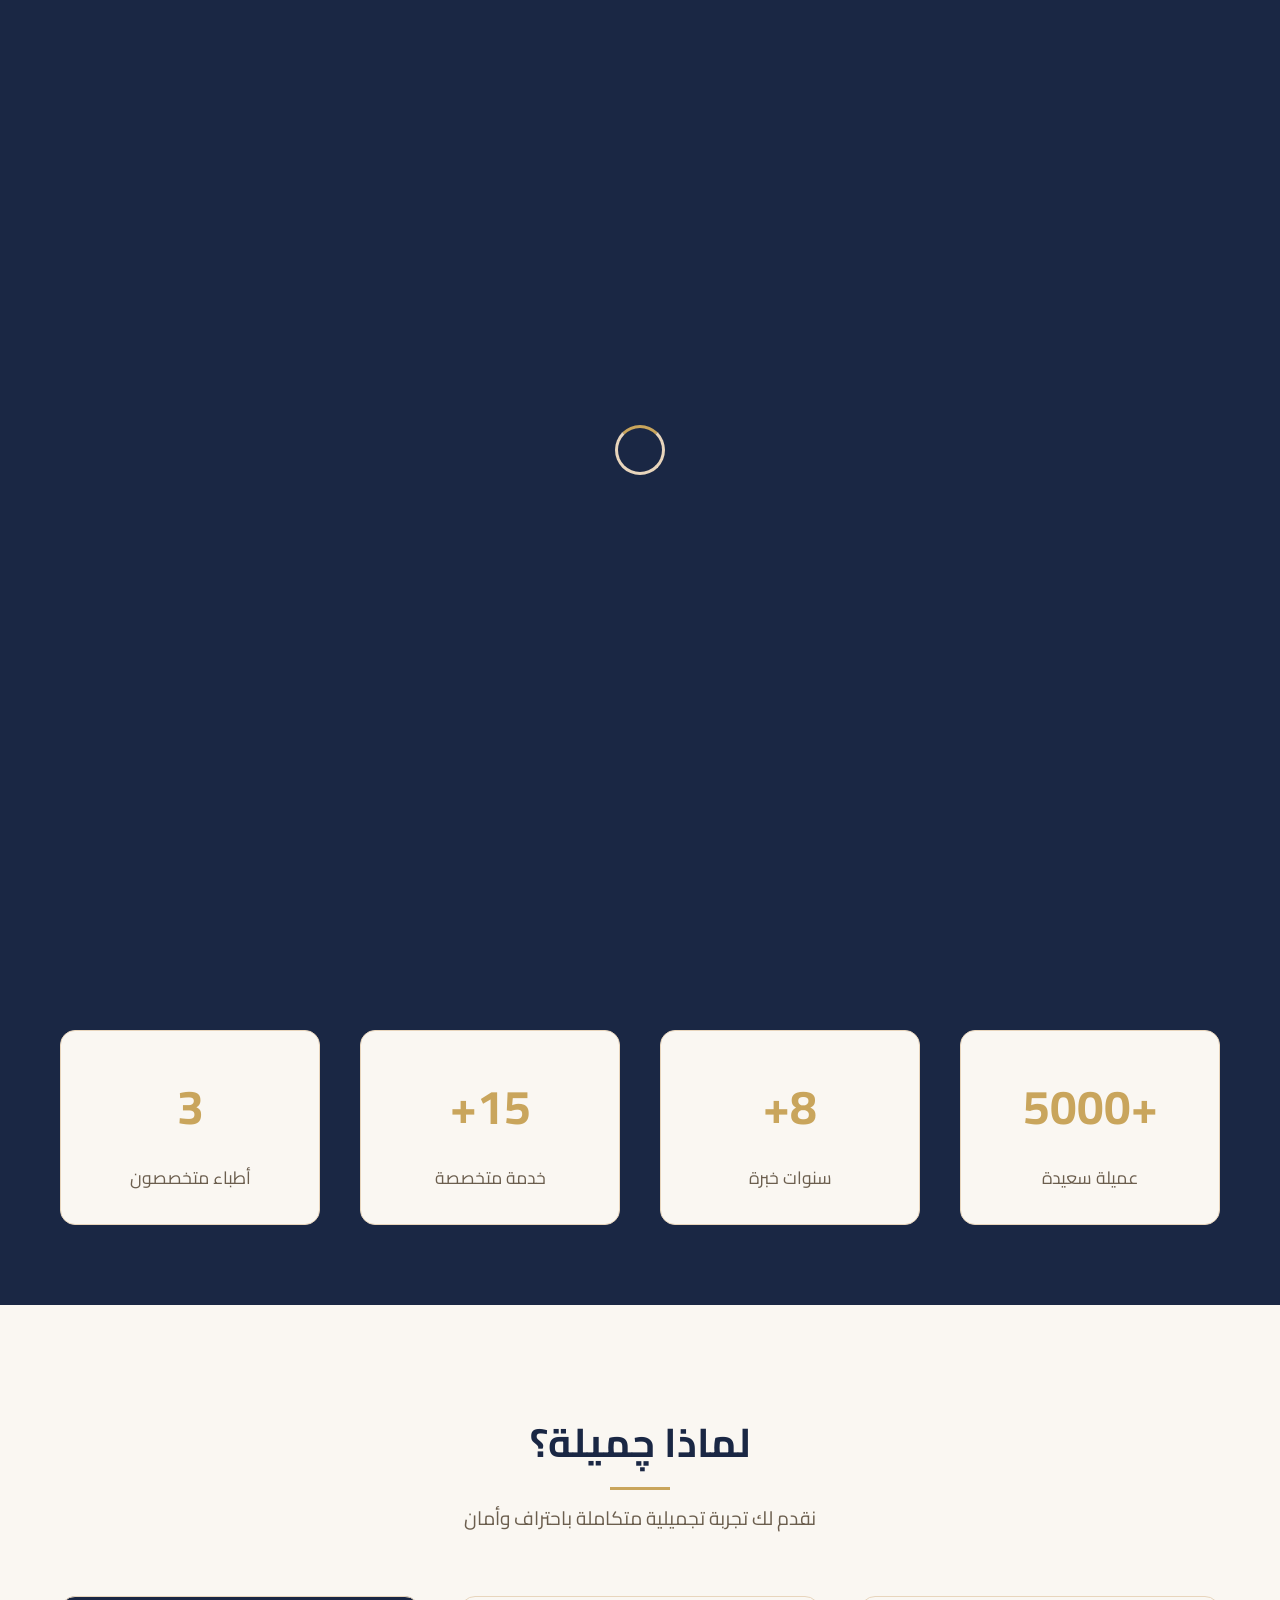
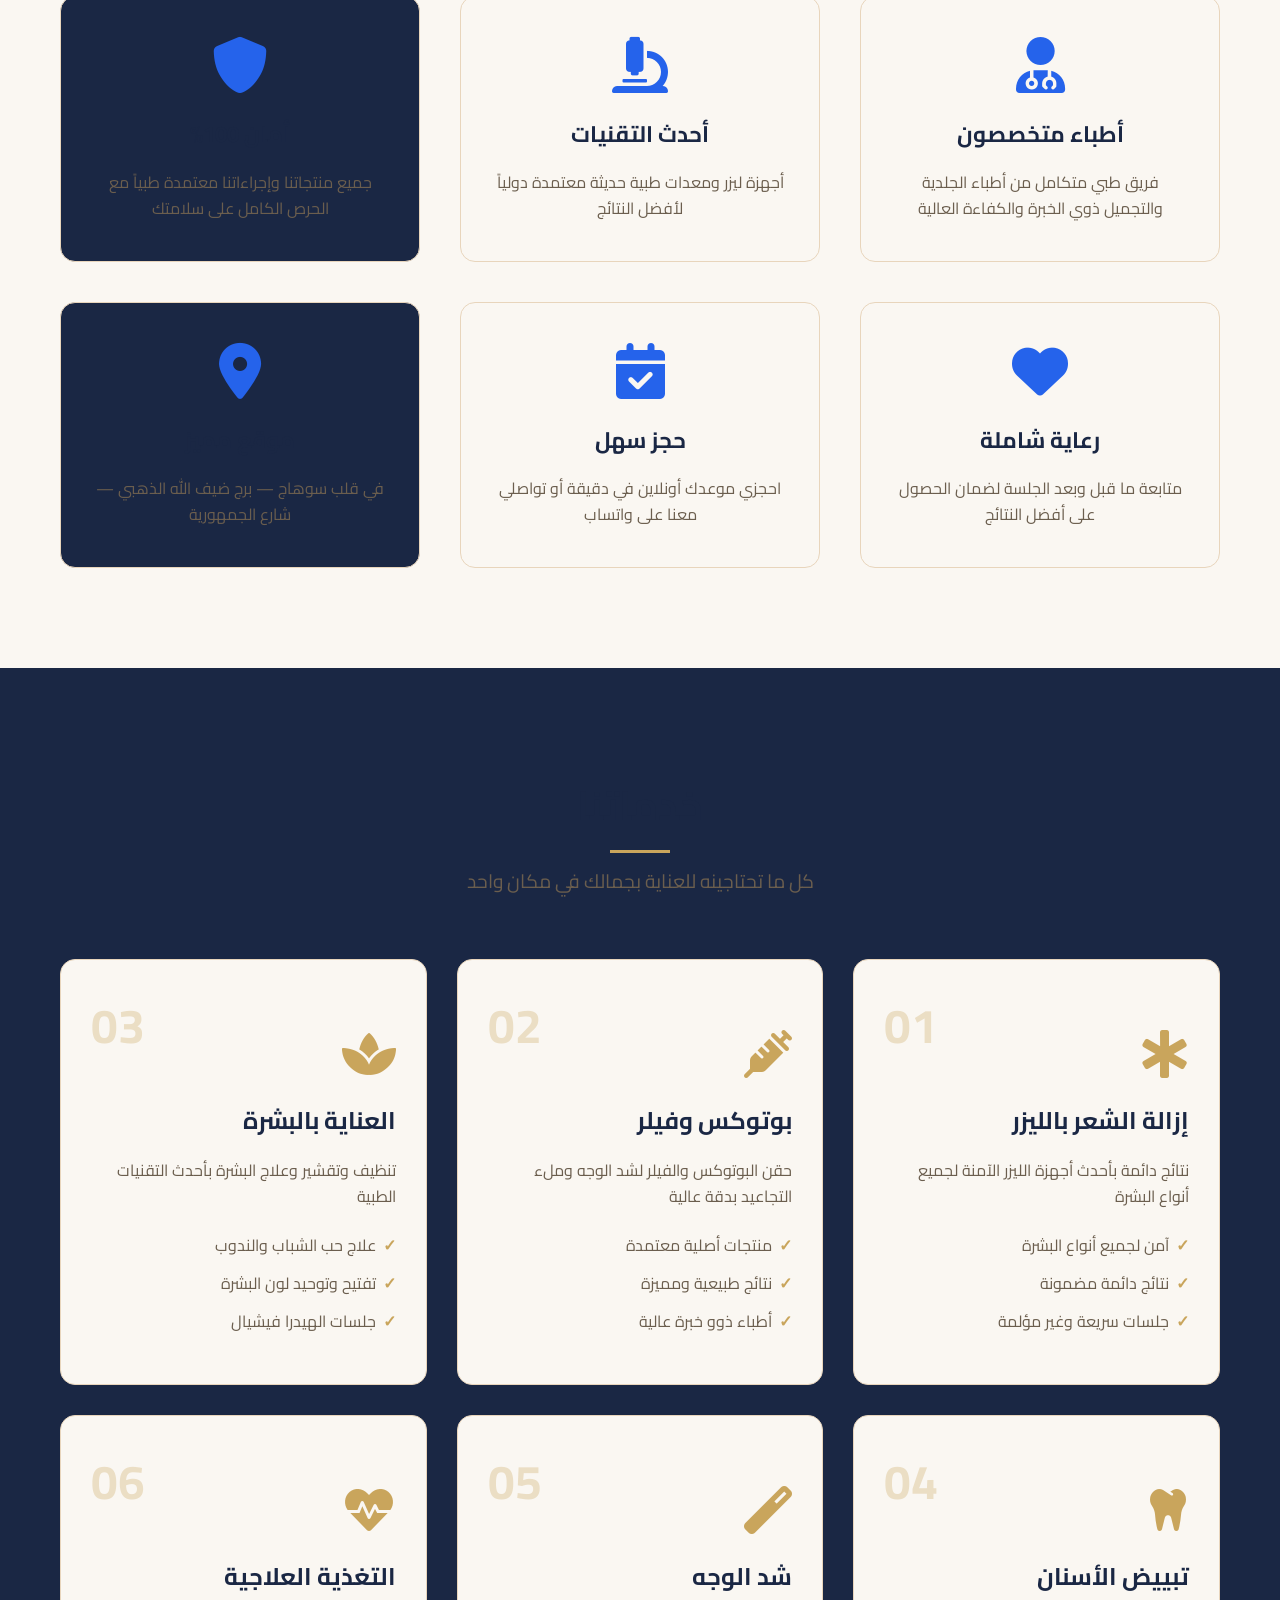
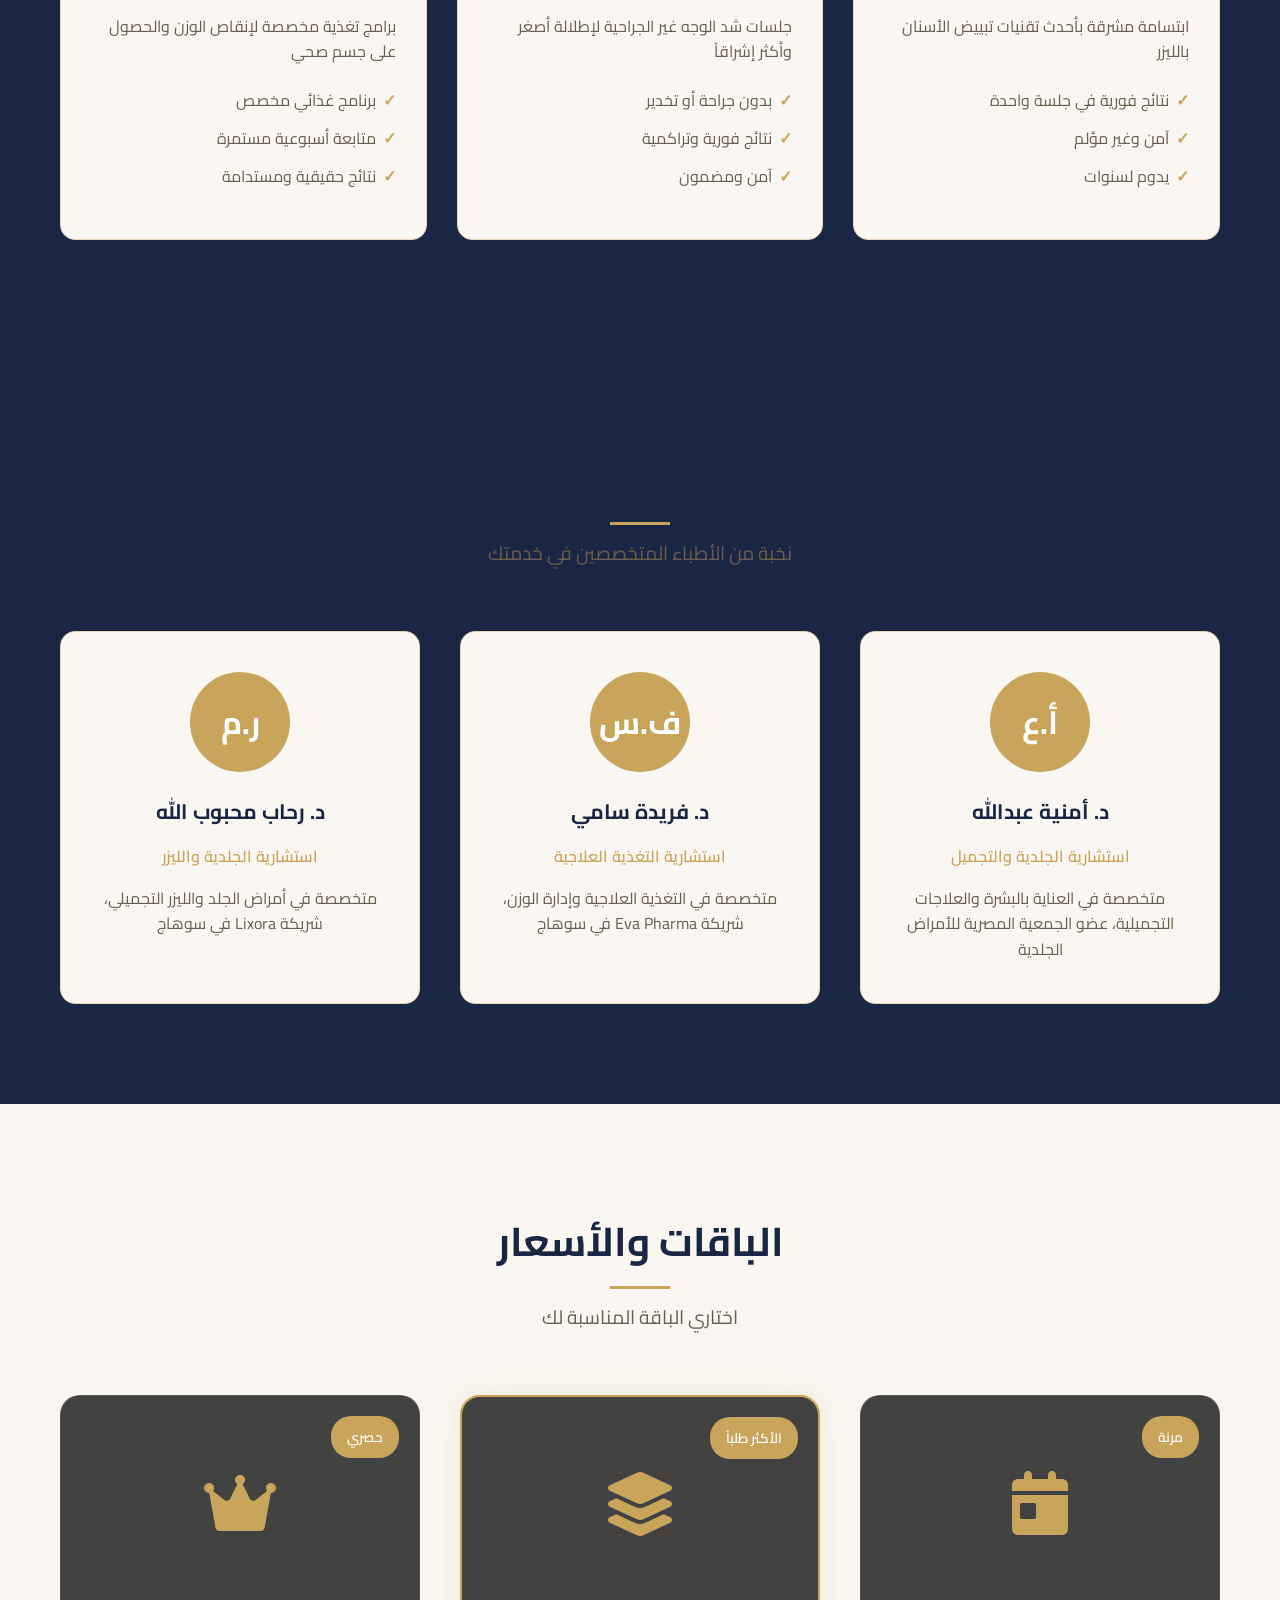
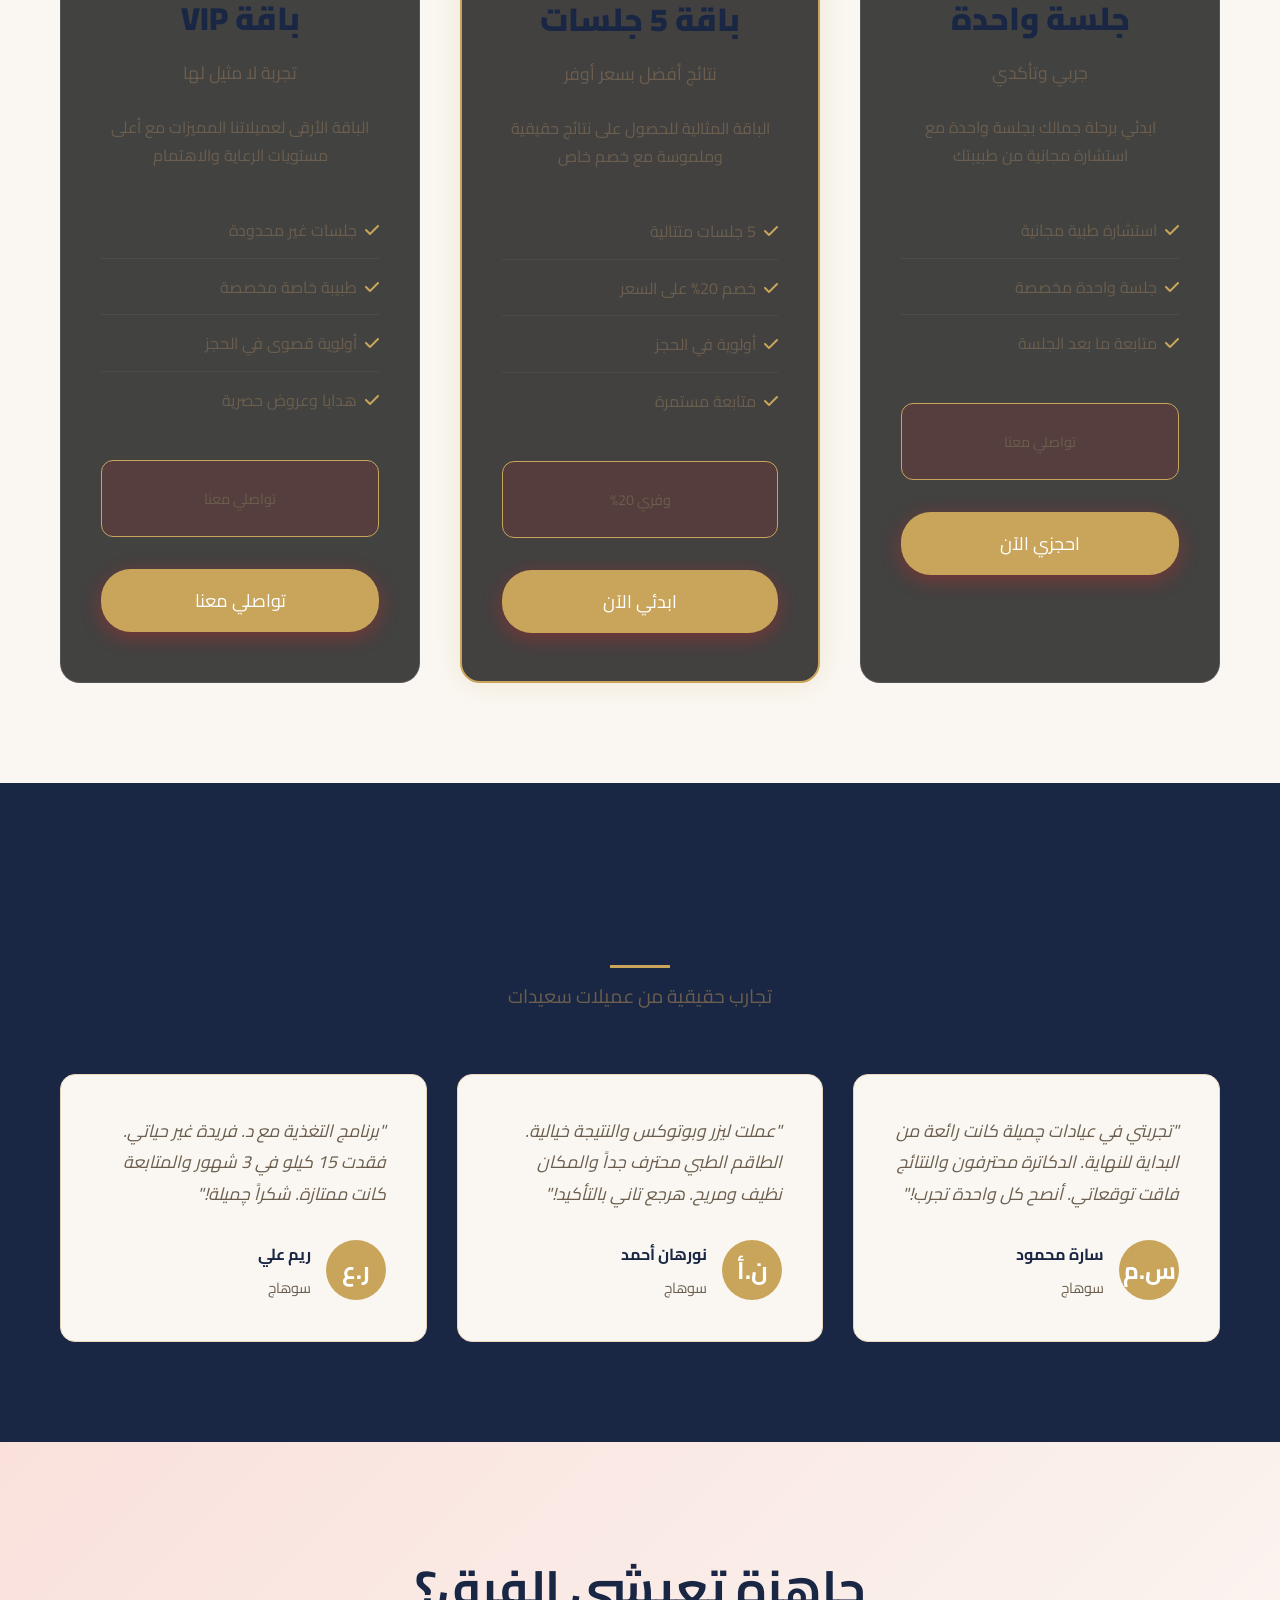
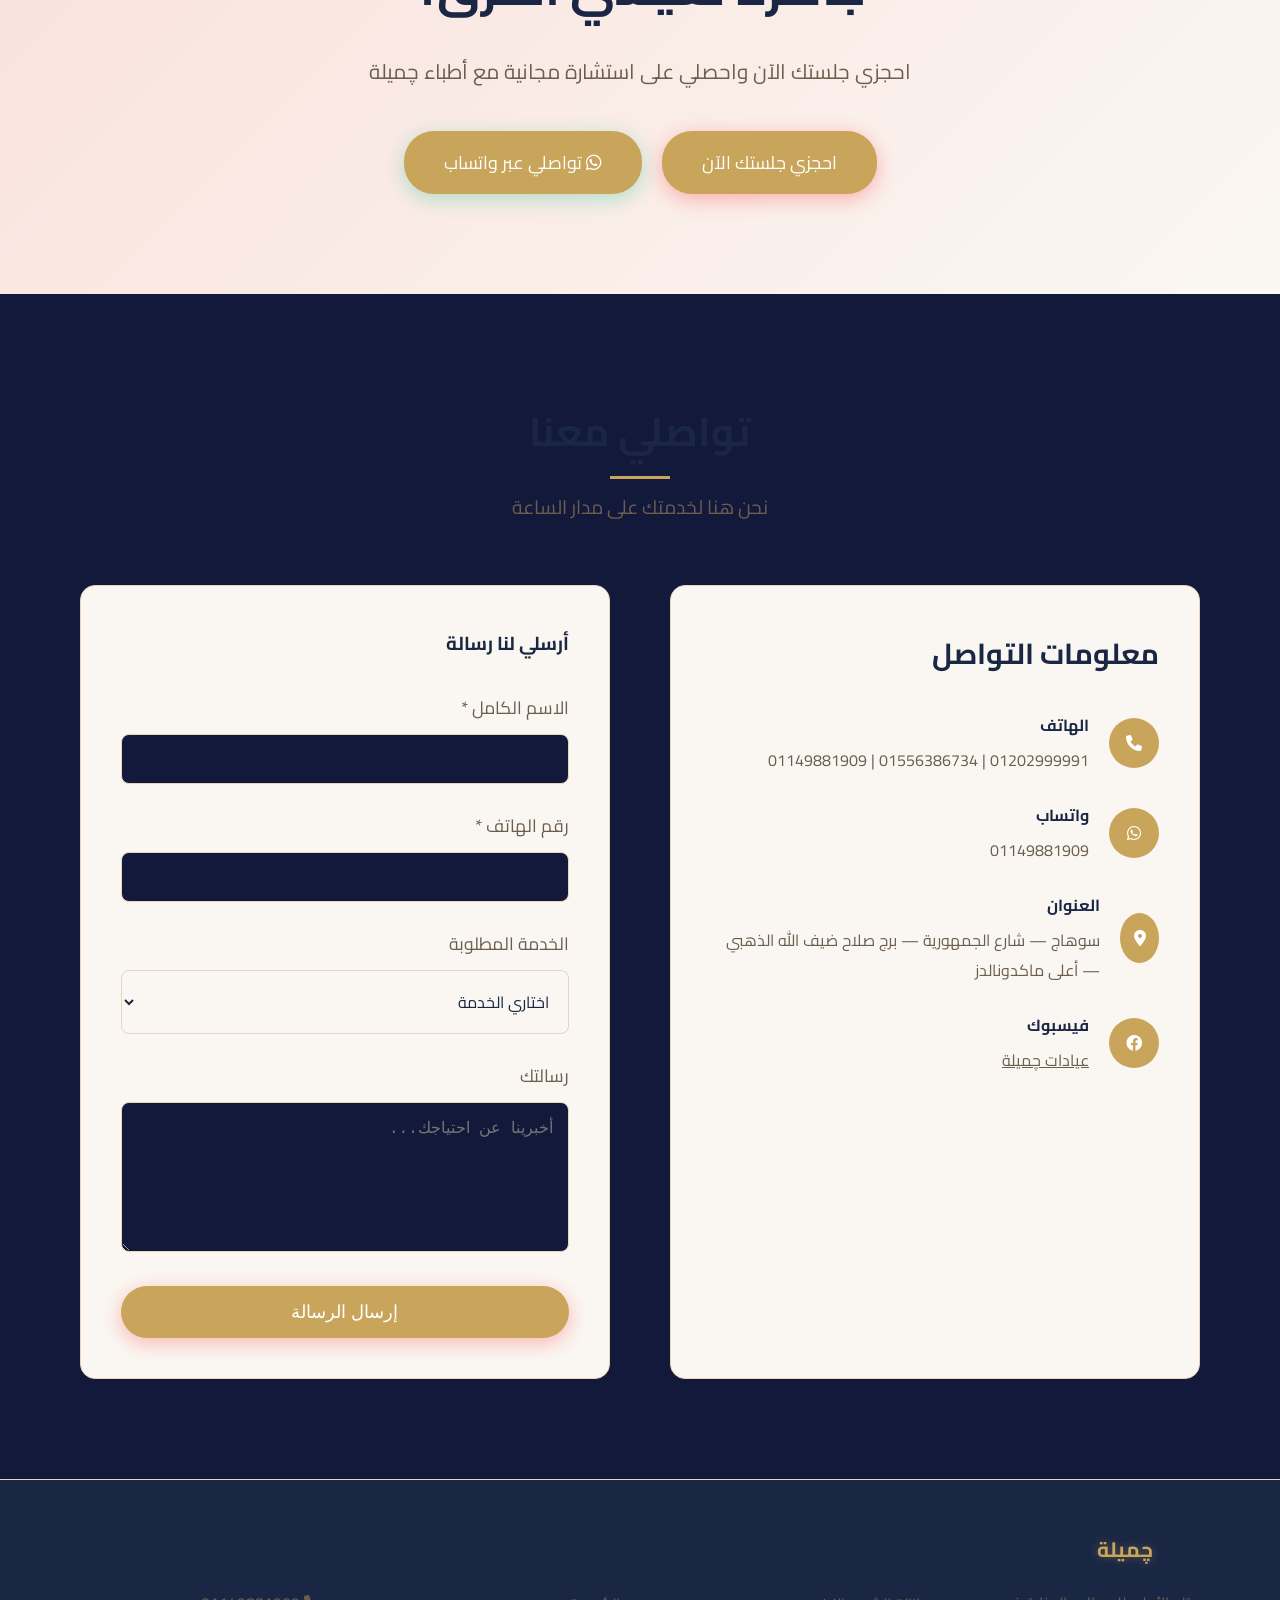
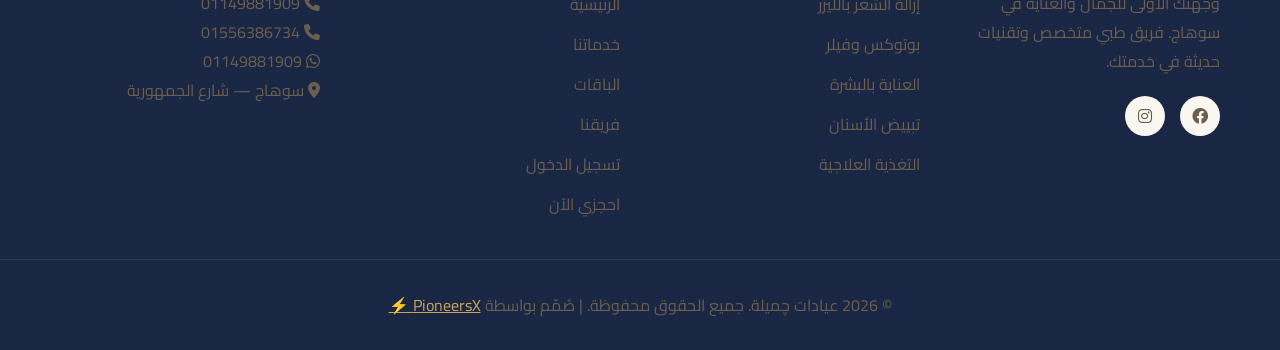
==== index.html @ aed991b2 "Update print statement from 'Hello' to 'Goodbye'" ====
<!DOCTYPE html>
<html lang="ar" dir="rtl">
<head>
    <meta charset="UTF-8">
    <meta name="viewport" content="width=device-width, initial-scale=1.0">
    <meta name="description" content="عيادات چميلة في سوهاج — جلدية، تجميل، ليزر، أسنان. احجزي جلستك الآن">
    <meta name="keywords" content="عيادات جميلة, سوهاج, جلدية, تجميل, ليزر, بوتوكس, فيلر, تبييض أسنان">
    <meta name="author" content="عيادات چميلة">
    <meta property="og:title" content="عيادات چميلة — چميلة.. عيشي الفرق">
    <meta property="og:description" content="عيادات چميلة في سوهاج — جلدية، تجميل، ليزر، أسنان وأكثر">
    <meta property="og:type" content="website">
    <meta property="og:url" content="https://pioneersxai.github.io/Jamile-clinic-sohag">
    <title>عيادات چميلة — چميلة.. عيشي الفرق</title>
    <link rel="icon" type="image/png" href="assets/logo.png">
    <link href="https://cdnjs.cloudflare.com/ajax/libs/font-awesome/6.0.0/css/all.min.css" rel="stylesheet">
    <link href="https://fonts.googleapis.com/css2?family=Cairo:wght@400;600;700&display=swap" rel="stylesheet">
    <link rel="stylesheet" href="css/style.css">
    <link rel="stylesheet" href="css/animations.css">
    <link rel="stylesheet" href="css/responsive.css">
    <style>
        .nav-container { display:flex; justify-content:space-between; align-items:center; width:100%; }
        .nav-links { display:flex; gap:25px; list-style:none; margin:0; padding:0; }
        .nav-auth-buttons { display:flex; gap:10px; align-items:center; }
        .btn-nav-login { padding:8px 20px; border:1px solid #1a2744; border-radius:8px; color:#1a2744; text-decoration:none; font-size:.9rem; transition:all .3s; }
        .btn-nav-login:hover { border-color:#C9A55C; color:#C9A55C; }
        .btn-nav-signup { padding:8px 20px; background:#C9A55C; border-radius:8px; color:#fff; text-decoration:none; font-size:.9rem; font-weight:600; transition:all .3s; }
        .btn-nav-signup:hover { background:#a8863e; transform:translateY(-2px); box-shadow:0 5px 20px rgba(201,165,92,.4); }
        .btn-signup { background:linear-gradient(135deg,#C9A55C 0%,#e0bc70 100%); padding:15px 30px; border-radius:10px; color:#fff; text-decoration:none; font-weight:600; display:inline-flex; align-items:center; gap:8px; transition:all .3s; }
        .btn-signup:hover { transform:translateY(-3px); box-shadow:0 10px 30px rgba(201,165,92,.4); }
        @media(max-width:992px){ .nav-links{display:none!important} .nav-links.active{display:flex!important;flex-direction:column} }
    </style>
</head>
<body>
    <div class="cursor-dot" id="cursorDot"></div>
    <div class="cursor-outline" id="cursorOutline"></div>
    <div class="loader" id="loader"><div class="loader-spinner"></div></div>

    <nav id="navbar">
        <div class="nav-container">
            <a href="#" class="logo">
                <img src="assets/logo.png" alt="چميلة" style="height:44px;object-fit:contain;" onerror="this.style.display='none';this.nextElementSibling.style.display='inline'">
                <span style="display:none">چميلة<span class="x">.</span></span>
            </a>
            <ul class="nav-links" id="navLinks">
                <li><a href="#contact">تواصلي معنا</a></li>
                <li><a href="#pricing">الباقات</a></li>
                <li><a href="#services">خدماتنا</a></li>
                <li><a href="#home">الرئيسية</a></li>
            </ul>
            <div class="nav-auth-buttons">
                <a href="./dashboard/register.html" class="btn-nav-signup">احجزي الآن</a>
                <a href="./dashboard/index.html" class="btn-nav-login">دخول</a>
            </div>
            <div class="mobile-menu-toggle" id="mobileMenu"><i class="fas fa-bars"></i></div>
        </div>
    </nav>

    <!-- HERO -->
    <section class="hero" id="home">
        <div class="hero-content">
            <h1 class="fade-in">جمالك في أيدي أمينة</h1>
            <p class="tagline fade-in">چميلة.. عيشي الفرق</p>
            <p class="hero-description fade-in">
                عيادات چميلة في سوهاج — وجهتك الأولى للعناية بالبشرة والجمال.
                ليزر، بوتوكس، فيلر، تبييض أسنان، وأكثر بأيدي متخصصين.
            </p>
            <div class="hero-buttons fade-in">
                <a href="./dashboard/register.html" class="btn btn-primary">احجزي جلستك الآن</a>
                <a href="https://wa.me/201149881909" class="btn btn-signup" target="_blank">
                    <i class="fab fa-whatsapp"></i> واتساب
                </a>
                <a href="#services" class="btn btn-secondary">اكتشفي خدماتنا</a>
            </div>
        </div>
    </section>

    <!-- STATS -->
    <section class="stats section">
        <div class="container">
            <div class="stats-grid">
                <div class="stat-item fade-in"><div class="stat-number">+5000</div><div class="stat-label">عميلة سعيدة</div></div>
                <div class="stat-item fade-in"><div class="stat-number">8+</div><div class="stat-label">سنوات خبرة</div></div>
                <div class="stat-item fade-in"><div class="stat-number">15+</div><div class="stat-label">خدمة متخصصة</div></div>
                <div class="stat-item fade-in"><div class="stat-number">3</div><div class="stat-label">أطباء متخصصون</div></div>
            </div>
        </div>
    </section>

    <!-- FEATURES -->
    <section class="features section" id="features">
        <div class="container">
            <div class="section-header">
                <h2 class="section-title fade-in">لماذا چميلة؟</h2>
                <p class="section-subtitle fade-in">نقدم لك تجربة تجميلية متكاملة باحتراف وأمان</p>
            </div>
            <div class="medical-grid">
                <div class="medical-card fade-in">
                    <i class="fas fa-user-md medical-icon"></i>
                    <h3 class="medical-title">أطباء متخصصون</h3>
                    <p class="medical-description">فريق طبي متكامل من أطباء الجلدية والتجميل ذوي الخبرة والكفاءة العالية</p>
                </div>
                <div class="medical-card fade-in">
                    <i class="fas fa-microscope medical-icon"></i>
                    <h3 class="medical-title">أحدث التقنيات</h3>
                    <p class="medical-description">أجهزة ليزر ومعدات طبية حديثة معتمدة دولياً لأفضل النتائج</p>
                </div>
                <div class="medical-card fade-in">
                    <i class="fas fa-shield-alt medical-icon"></i>
                    <h3 class="medical-title">أمان 100%</h3>
                    <p class="medical-description">جميع منتجاتنا وإجراءاتنا معتمدة طبياً مع الحرص الكامل على سلامتك</p>
                </div>
                <div class="medical-card fade-in">
                    <i class="fas fa-heart medical-icon"></i>
                    <h3 class="medical-title">رعاية شاملة</h3>
                    <p class="medical-description">متابعة ما قبل وبعد الجلسة لضمان الحصول على أفضل النتائج</p>
                </div>
                <div class="medical-card fade-in">
                    <i class="fas fa-calendar-check medical-icon"></i>
                    <h3 class="medical-title">حجز سهل</h3>
                    <p class="medical-description">احجزي موعدك أونلاين في دقيقة أو تواصلي معنا على واتساب</p>
                </div>
                <div class="medical-card fade-in">
                    <i class="fas fa-map-marker-alt medical-icon"></i>
                    <h3 class="medical-title">موقع مميز</h3>
                    <p class="medical-description">في قلب سوهاج — برج ضيف الله الذهبي — شارع الجمهورية</p>
                </div>
            </div>
        </div>
    </section>

    <!-- SERVICES -->
    <section class="services section" id="services">
        <div class="container">
            <div class="section-header">
                <h2 class="section-title fade-in">خدماتنا</h2>
                <p class="section-subtitle fade-in">كل ما تحتاجينه للعناية بجمالك في مكان واحد</p>
            </div>
            <div class="services-grid">
                <div class="service-card fade-in">
                    <span class="service-number">01</span>
                    <i class="fas fa-star-of-life service-icon"></i>
                    <h3 class="service-title">إزالة الشعر بالليزر</h3>
                    <p class="service-description">نتائج دائمة بأحدث أجهزة الليزر الآمنة لجميع أنواع البشرة</p>
                    <ul class="service-features">
                        <li>آمن لجميع أنواع البشرة</li>
                        <li>نتائج دائمة مضمونة</li>
                        <li>جلسات سريعة وغير مؤلمة</li>
                    </ul>
                </div>
                <div class="service-card fade-in">
                    <span class="service-number">02</span>
                    <i class="fas fa-syringe service-icon"></i>
                    <h3 class="service-title">بوتوكس وفيلر</h3>
                    <p class="service-description">حقن البوتوكس والفيلر لشد الوجه وملء التجاعيد بدقة عالية</p>
                    <ul class="service-features">
                        <li>منتجات أصلية معتمدة</li>
                        <li>نتائج طبيعية ومميزة</li>
                        <li>أطباء ذوو خبرة عالية</li>
                    </ul>
                </div>
                <div class="service-card fade-in">
                    <span class="service-number">03</span>
                    <i class="fas fa-spa service-icon"></i>
                    <h3 class="service-title">العناية بالبشرة</h3>
                    <p class="service-description">تنظيف وتقشير وعلاج البشرة بأحدث التقنيات الطبية</p>
                    <ul class="service-features">
                        <li>علاج حب الشباب والندوب</li>
                        <li>تفتيح وتوحيد لون البشرة</li>
                        <li>جلسات الهيدرا فيشيال</li>
                    </ul>
                </div>
                <div class="service-card fade-in">
                    <span class="service-number">04</span>
                    <i class="fas fa-tooth service-icon"></i>
                    <h3 class="service-title">تبييض الأسنان</h3>
                    <p class="service-description">ابتسامة مشرقة بأحدث تقنيات تبييض الأسنان بالليزر</p>
                    <ul class="service-features">
                        <li>نتائج فورية في جلسة واحدة</li>
                        <li>آمن وغير مؤلم</li>
                        <li>يدوم لسنوات</li>
                    </ul>
                </div>
                <div class="service-card fade-in">
                    <span class="service-number">05</span>
                    <i class="fas fa-magic service-icon"></i>
                    <h3 class="service-title">شد الوجه</h3>
                    <p class="service-description">جلسات شد الوجه غير الجراحية لإطلالة أصغر وأكثر إشراقاً</p>
                    <ul class="service-features">
                        <li>بدون جراحة أو تخدير</li>
                        <li>نتائج فورية وتراكمية</li>
                        <li>آمن ومضمون</li>
                    </ul>
                </div>
                <div class="service-card fade-in">
                    <span class="service-number">06</span>
                    <i class="fas fa-heartbeat service-icon"></i>
                    <h3 class="service-title">التغذية العلاجية</h3>
                    <p class="service-description">برامج تغذية مخصصة لإنقاص الوزن والحصول على جسم صحي</p>
                    <ul class="service-features">
                        <li>برنامج غذائي مخصص</li>
                        <li>متابعة أسبوعية مستمرة</li>
                        <li>نتائج حقيقية ومستدامة</li>
                    </ul>
                </div>
            </div>
        </div>
    </section>

    <!-- TEAM -->
    <section class="team section" id="team">
        <div class="container">
            <div class="section-header">
                <h2 class="section-title fade-in">فريقنا الطبي</h2>
                <p class="section-subtitle fade-in">نخبة من الأطباء المتخصصين في خدمتك</p>
            </div>
            <div class="team-grid">
                <div class="team-card fade-in">
                    <div class="team-avatar">أ.ع</div>
                    <h3 class="team-name">د. أمنية عبدالله</h3>
                    <p class="team-role">استشارية الجلدية والتجميل</p>
                    <p class="team-bio">متخصصة في العناية بالبشرة والعلاجات التجميلية، عضو الجمعية المصرية للأمراض الجلدية</p>
                </div>
                <div class="team-card fade-in">
                    <div class="team-avatar">ف.س</div>
                    <h3 class="team-name">د. فريدة سامي</h3>
                    <p class="team-role">استشارية التغذية العلاجية</p>
                    <p class="team-bio">متخصصة في التغذية العلاجية وإدارة الوزن، شريكة Eva Pharma في سوهاج</p>
                </div>
                <div class="team-card fade-in">
                    <div class="team-avatar">ر.م</div>
                    <h3 class="team-name">د. رحاب محبوب الله</h3>
                    <p class="team-role">استشارية الجلدية والليزر</p>
                    <p class="team-bio">متخصصة في أمراض الجلد والليزر التجميلي، شريكة Lixora في سوهاج</p>
                </div>
            </div>
        </div>
    </section>

    <!-- PRICING -->
    <section class="products section" id="pricing">
        <div class="container">
            <div class="section-header">
                <h2 class="section-title fade-in">الباقات والأسعار</h2>
                <p class="section-subtitle fade-in">اختاري الباقة المناسبة لك</p>
            </div>
            <div class="products-grid">
                <div class="product-card fade-in">
                    <div class="product-badge">مرنة</div>
                    <div class="product-icon"><i class="fas fa-calendar-day"></i></div>
                    <h3 class="product-name">جلسة واحدة</h3>
                    <p class="product-tagline">جربي وتأكدي</p>
                    <p class="product-description">ابدئي برحلة جمالك بجلسة واحدة مع استشارة مجانية من طبيبتك</p>
                    <ul class="product-features">
                        <li><i class="fas fa-check"></i> استشارة طبية مجانية</li>
                        <li><i class="fas fa-check"></i> جلسة واحدة مخصصة</li>
                        <li><i class="fas fa-check"></i> متابعة ما بعد الجلسة</li>
                    </ul>
                    <div class="product-price"><span class="price-from">تواصلي معنا</span></div>
                    <div class="product-buttons">
                        <a href="https://wa.me/201149881909" class="btn btn-primary" target="_blank">احجزي الآن</a>
                    </div>
                </div>
                <div class="product-card featured-card fade-in" style="border:2px solid #C9A55C;box-shadow:0 0 30px rgba(201,165,92,.2)">
                    <div class="product-badge">الأكثر طلباً</div>
                    <div class="product-icon"><i class="fas fa-layer-group"></i></div>
                    <h3 class="product-name">باقة 5 جلسات</h3>
                    <p class="product-tagline">نتائج أفضل بسعر أوفر</p>
                    <p class="product-description">الباقة المثالية للحصول على نتائج حقيقية وملموسة مع خصم خاص</p>
                    <ul class="product-features">
                        <li><i class="fas fa-check"></i> 5 جلسات متتالية</li>
                        <li><i class="fas fa-check"></i> خصم 20% على السعر</li>
                        <li><i class="fas fa-check"></i> أولوية في الحجز</li>
                        <li><i class="fas fa-check"></i> متابعة مستمرة</li>
                    </ul>
                    <div class="product-price"><span class="price-from">وفري 20%</span></div>
                    <div class="product-buttons">
                        <a href="./dashboard/register.html" class="btn btn-primary">ابدئي الآن</a>
                    </div>
                </div>
                <div class="product-card fade-in">
                    <div class="product-badge">حصري</div>
                    <div class="product-icon"><i class="fas fa-crown"></i></div>
                    <h3 class="product-name">باقة VIP</h3>
                    <p class="product-tagline">تجربة لا مثيل لها</p>
                    <p class="product-description">الباقة الأرقى لعميلاتنا المميزات مع أعلى مستويات الرعاية والاهتمام</p>
                    <ul class="product-features">
                        <li><i class="fas fa-check"></i> جلسات غير محدودة</li>
                        <li><i class="fas fa-check"></i> طبيبة خاصة مخصصة</li>
                        <li><i class="fas fa-check"></i> أولوية قصوى في الحجز</li>
                        <li><i class="fas fa-check"></i> هدايا وعروض حصرية</li>
                    </ul>
                    <div class="product-price"><span class="price-from">تواصلي معنا</span></div>
                    <div class="product-buttons">
                        <a href="https://wa.me/201149881909" class="btn btn-primary" target="_blank">تواصلي معنا</a>
                    </div>
                </div>
            </div>
        </div>
    </section>

    <!-- TESTIMONIALS -->
    <section class="testimonials section" id="testimonials">
        <div class="container">
            <div class="section-header">
                <h2 class="section-title fade-in">آراء عميلاتنا</h2>
                <p class="section-subtitle fade-in">تجارب حقيقية من عميلات سعيدات</p>
            </div>
            <div class="testimonials-grid">
                <div class="testimonial fade-in">
                    <p class="testimonial-text">"تجربتي في عيادات چميلة كانت رائعة من البداية للنهاية. الدكاترة محترفون والنتائج فاقت توقعاتي. أنصح كل واحدة تجرب!"</p>
                    <div class="testimonial-author">
                        <div class="author-avatar">س.م</div>
                        <div class="author-info"><h4>سارة محمود</h4><p>سوهاج</p></div>
                    </div>
                </div>
                <div class="testimonial fade-in">
                    <p class="testimonial-text">"عملت ليزر وبوتوكس والنتيجة خيالية. الطاقم الطبي محترف جداً والمكان نظيف ومريح. هرجع تاني بالتأكيد!"</p>
                    <div class="testimonial-author">
                        <div class="author-avatar">ن.أ</div>
                        <div class="author-info"><h4>نورهان أحمد</h4><p>سوهاج</p></div>
                    </div>
                </div>
                <div class="testimonial fade-in">
                    <p class="testimonial-text">"برنامج التغذية مع د. فريدة غير حياتي. فقدت 15 كيلو في 3 شهور والمتابعة كانت ممتازة. شكراً چميلة!"</p>
                    <div class="testimonial-author">
                        <div class="author-avatar">ر.ع</div>
                        <div class="author-info"><h4>ريم علي</h4><p>سوهاج</p></div>
                    </div>
                </div>
            </div>
        </div>
    </section>

    <!-- CTA -->
    <section class="cta section">
        <div class="container">
            <h2 class="fade-in">جاهزة تعيشي الفرق؟</h2>
            <p class="fade-in">احجزي جلستك الآن واحصلي على استشارة مجانية مع أطباء چميلة</p>
            <div class="hero-buttons fade-in">
                <a href="./dashboard/register.html" class="btn btn-primary">احجزي جلستك الآن</a>
                <a href="https://wa.me/201149881909" class="btn btn-whatsapp" target="_blank">
                    <i class="fab fa-whatsapp"></i> تواصلي عبر واتساب
                </a>
            </div>
        </div>
    </section>

    <!-- CONTACT -->
    <section class="contact section" id="contact">
        <div class="container">
            <div class="section-header">
                <h2 class="section-title fade-in">تواصلي معنا</h2>
                <p class="section-subtitle fade-in">نحن هنا لخدمتك على مدار الساعة</p>
            </div>
            <div class="contact-container">
                <div class="contact-info fade-in">
                    <h3>معلومات التواصل</h3>
                    <div class="contact-item">
                        <div class="contact-icon"><i class="fas fa-phone"></i></div>
                        <div class="contact-details"><h4>الهاتف</h4><p dir="ltr">01149881909 | 01556386734 | 01202999991</p></div>
                    </div>
                    <div class="contact-item">
                        <div class="contact-icon"><i class="fab fa-whatsapp"></i></div>
                        <div class="contact-details"><h4>واتساب</h4><p dir="ltr">01149881909</p></div>
                    </div>
                    <div class="contact-item">
                        <div class="contact-icon"><i class="fas fa-map-marker-alt"></i></div>
                        <div class="contact-details"><h4>العنوان</h4><p>سوهاج — شارع الجمهورية — برج صلاح ضيف الله الذهبي — أعلى ماكدونالدز</p></div>
                    </div>
                    <div class="contact-item">
                        <div class="contact-icon"><i class="fab fa-facebook"></i></div>
                        <div class="contact-details"><h4>فيسبوك</h4><p><a href="https://www.facebook.com/jamelaclinics" target="_blank" style="color:inherit">عيادات چميلة</a></p></div>
                    </div>
                </div>
                <form class="contact-form fade-in" id="contactForm">
                    <h3 style="margin-bottom:30px;color:#1a2744">أرسلي لنا رسالة</h3>
                    <div class="form-group"><label>الاسم الكامل *</label><input type="text" name="name" required></div>
                    <div class="form-group"><label>رقم الهاتف *</label><input type="tel" name="phone" required></div>
                    <div class="form-group"><label>الخدمة المطلوبة</label>
                        <select name="service" style="width:100%;padding:15px;background:#faf7f2;border:1px solid #e8d5bc;border-radius:8px;color:#1a2744;font-size:1rem;font-family:inherit">
                            <option value="">اختاري الخدمة</option>
                            <option>إزالة الشعر بالليزر</option>
                            <option>بوتوكس وفيلر</option>
                            <option>العناية بالبشرة</option>
                            <option>تبييض الأسنان</option>
                            <option>شد الوجه</option>
                            <option>التغذية العلاجية</option>
                        </select>
                    </div>
                    <div class="form-group"><label>رسالتك</label><textarea name="message" placeholder="أخبرينا عن احتياجك..."></textarea></div>
                    <button type="submit" class="btn btn-primary" style="width:100%">إرسال الرسالة</button>
                </form>
            </div>
        </div>
    </section>

    <a href="https://wa.me/201149881909" class="whatsapp-float" target="_blank" title="تواصلي معنا عبر واتساب">
        <i class="fab fa-whatsapp"></i>
    </a>

    <footer>
        <div class="footer-content">
            <div class="footer-section">
                <h3>عيادات <span class="x">چميلة</span></h3>
                <p>وجهتك الأولى للجمال والعناية في سوهاج. فريق طبي متخصص وتقنيات حديثة في خدمتك.</p>
                <div class="social-links">
                    <a href="https://www.facebook.com/jamelaclinics" target="_blank"><i class="fab fa-facebook"></i></a>
                    <a href="https://www.instagram.com/jamelaclinics/" target="_blank"><i class="fab fa-instagram"></i></a>
                </div>
            </div>
            <div class="footer-section">
                <h3>خدماتنا</h3>
                <ul>
                    <li><a href="#services">إزالة الشعر بالليزر</a></li>
                    <li><a href="#services">بوتوكس وفيلر</a></li>
                    <li><a href="#services">العناية بالبشرة</a></li>
                    <li><a href="#services">تبييض الأسنان</a></li>
                    <li><a href="#services">التغذية العلاجية</a></li>
                </ul>
            </div>
            <div class="footer-section">
                <h3>روابط سريعة</h3>
                <ul>
                    <li><a href="#home">الرئيسية</a></li>
                    <li><a href="#services">خدماتنا</a></li>
                    <li><a href="#pricing">الباقات</a></li>
                    <li><a href="#team">فريقنا</a></li>
                    <li><a href="./dashboard/">تسجيل الدخول</a></li>
                    <li><a href="./dashboard/register.html">احجزي الآن</a></li>
                </ul>
            </div>
            <div class="footer-section">
                <h3>تواصلي معنا</h3>
                <p><i class="fas fa-phone"></i> <span dir="ltr">01149881909</span></p>
                <p><i class="fas fa-phone"></i> <span dir="ltr">01556386734</span></p>
                <p><i class="fab fa-whatsapp"></i> <span dir="ltr">01149881909</span></p>
                <p><i class="fas fa-map-marker-alt"></i> سوهاج — شارع الجمهورية</p>
            </div>
        </div>
        <div class="footer-bottom">
            <p>&copy; 2026 عيادات چميلة. جميع الحقوق محفوظة. | صُمّم بواسطة <a href="https://pioneersxai.github.io/PioneersX-agency-Egy-Sa/" style="color:#C9A55C">PioneersX ⚡</a></p>
        </div>
    </footer>

    <div class="scroll-top" id="scrollTop"><i class="fas fa-arrow-up"></i></div>

    <script src="config.js"></script>
    <script src="js/main.js"></script>
    <script src="js/animations.js"></script>
    <script src="js/cursor.js"></script>
</body>
</html>
---- css/style.css ----
/* ===================================
   PIONEERSX - MAIN STYLESHEET
   ================================== */

/* ===================================
   CSS VARIABLES & ROOT SETTINGS
   ================================== */
* {
    margin: 0;
    padding: 0;
    box-sizing: border-box;
}

:root {
    /* Color Palette */
    --primary-red: #C9A55C;
    --secondary-blue: #2563eb;
    --dark-bg: #1a2744;
    --darker-bg: #12193a;
    --text-white: #1a2744;
    --text-gray: #6b5e4e;
    --card-bg: #faf7f2;
    --border-color: #e8d5bc;
    --success-green: #C9A55C;
    
    /* Typography */
    --font-main: 'Cairo', 'Segoe UI', Tahoma, Geneva, Verdana, sans-serif;
    
    /* Spacing */
    --section-padding: 100px 0;
    --container-max-width: 1200px;
}

/* ===================================
   GLOBAL STYLES
   ================================== */
body {
    font-family: var(--font-main);
    background-color: #faf7f2;
    color: var(--text-white);
    overflow-x: hidden;
    scroll-behavior: smooth;
    cursor: none;
}

/* ===================================
   CUSTOM CURSOR
   ================================== */
.cursor-dot {
    position: fixed;
    width: 8px;
    height: 8px;
    background: #000;
    border-radius: 50%;
    pointer-events: none;
    z-index: 10000;
    transition: width 0.05s ease, height 0.05s ease;
    box-shadow: 0 0 3px rgba(0,0,0,0.8),
               inset 0 0 3px rgba(255,255,255,0.2);
    overflow: hidden;
    opacity: 0;
}

.cursor-dot::before {
    content: '';
    position: absolute;
    top: -50%;
    left: -50%;
    width: 200%;
    height: 200%;
    background: linear-gradient(45deg, 
        transparent 30%, 
        rgba(255,255,255,0.4) 50%, 
        transparent 70%);
    animation: glitter 1.5s linear infinite;
}

.cursor-dot::after {
    content: '';
    position: absolute;
    top: 0;
    left: 0;
    width: 100%;
    height: 100%;
    background-image: radial-gradient(1px 1px at 20% 30%, white, transparent),
                    radial-gradient(1px 1px at 60% 70%, rgba(255,255,255,0.8), transparent),
                    radial-gradient(0.5px 0.5px at 80% 20%, white, transparent);
    background-size: 100% 100%;
    animation: sparkle 2s linear infinite;
    opacity: 0.6;
}

.cursor-outline {
    position: fixed;
    width: 30px;
    height: 30px;
    border: 2px solid var(--primary-red);
    border-radius: 50%;
    pointer-events: none;
    z-index: 9999;
    transition: width 0.08s ease, height 0.08s ease, border-width 0.08s ease;
    background: radial-gradient(circle, rgba(255, 30, 30, 0.1) 0%, transparent 70%);
    box-shadow: 0 0 10px var(--primary-red),
               0 0 20px var(--primary-red),
               0 0 30px rgba(255, 30, 30, 0.5),
               inset 0 0 10px rgba(255, 30, 30, 0.2);
    animation: glowPulse 2s infinite;
    opacity: 0;
}

.cursor-outline.hover {
    width: 40px;
    height: 40px;
    border-width: 3px;
    box-shadow: 0 0 15px var(--primary-red),
               0 0 30px var(--primary-red),
               0 0 45px rgba(255, 30, 30, 0.7),
               inset 0 0 15px rgba(255, 30, 30, 0.3);
}

.cursor-dot.hover {
    width: 12px;
    height: 12px;
}

.cursor-dot.click {
    width: 6px;
    height: 6px;
}

.cursor-outline.click {
    width: 25px;
    height: 25px;
    box-shadow: 0 0 20px var(--primary-red),
               0 0 40px var(--primary-red),
               0 0 60px rgba(255, 30, 30, 0.8),
               inset 0 0 20px rgba(255, 30, 30, 0.4);
}

/* Hide cursor on all elements */
* {
    cursor: none !important;
}

/* ===================================
   NAVIGATION
   ================================== */
nav {
    position: fixed;
    top: 0;
    width: 100%;
    background: rgba(0, 0, 0, 0.95);
    backdrop-filter: blur(10px);
    z-index: 1000;
    padding: 15px 0;
    transition: all 0.3s ease;
}

nav.scrolled {
    padding: 10px 0;
    background: rgba(0, 0, 0, 0.98);
}

.nav-container {
    max-width: var(--container-max-width);
    margin: 0 auto;
    display: flex;
    justify-content: space-between;
    align-items: center;
    padding: 0 20px;
    flex-direction: row-reverse;
}

.logo {
    font-size: 28px;
    font-weight: bold;
    color: var(--text-white);
    text-decoration: none;
}

.logo .x {
    color: var(--primary-red);
    animation: glowPulse 2s infinite;
}

.nav-links {
    display: flex;
    gap: 30px;
    list-style: none;
    flex-direction: row-reverse;
}

.nav-links a {
    color: var(--text-gray);
    text-decoration: none;
    transition: color 0.3s;
    font-size: 16px;
}

.nav-links a:hover {
    color: var(--primary-red);
}

.mobile-menu-toggle {
    display: none;
    font-size: 1.5rem;
    color: var(--text-white);
    cursor: pointer;
}

/* ===================================
   HERO SECTION
   ================================== */
.hero {
    min-height: 100vh;
    display: flex;
    align-items: center;
    justify-content: center;
    background: radial-gradient(circle at center, rgba(255, 30, 30, 0.1) 0%, transparent 70%);
    padding: 100px 20px 50px;
    position: relative;
    overflow: hidden;
}

.hero::before {
    content: '';
    position: absolute;
    width: 200%;
    height: 200%;
    background: radial-gradient(circle, var(--primary-red) 0%, transparent 70%);
    opacity: 0.05;
    animation: rotate 20s linear infinite;
}

.hero-content {
    text-align: center;
    max-width: 900px;
    position: relative;
    z-index: 1;
}

.hero h1 {
    font-size: 3.5rem;
    margin-bottom: 20px;
    line-height: 1.2;
}

.hero .tagline {
    font-size: 2rem;
    color: var(--primary-red);
    margin-bottom: 30px;
    font-weight: 300;
}

.hero-description {
    font-size: 1.2rem;
    line-height: 1.8;
    color: var(--text-gray);
    margin-bottom: 40px;
}

.hero-buttons {
    display: flex;
    gap: 20px;
    justify-content: center;
    flex-wrap: wrap;
}

/* ===================================
   BUTTONS
   ================================== */
.btn {
    padding: 15px 40px;
    border: none;
    border-radius: 30px;
    font-size: 18px;
    cursor: pointer;
    transition: all 0.3s;
    text-decoration: none;
    display: inline-block;
}

.btn-primary {
    background: var(--primary-red);
    color: white;
    box-shadow: 0 5px 20px rgba(255, 30, 30, 0.3);
}

.btn-primary:hover {
    transform: translateY(-2px);
    box-shadow: 0 8px 30px rgba(255, 30, 30, 0.5);
}

.btn-secondary {
    background: transparent;
    color: var(--primary-red);
    border: 2px solid var(--primary-red);
}

.btn-secondary:hover {
    background: var(--primary-red);
    color: white;
}

.btn-whatsapp {
    background: var(--success-green);
    color: white;
    box-shadow: 0 5px 20px rgba(16, 185, 129, 0.3);
}

.btn-whatsapp:hover {
    transform: translateY(-2px);
    box-shadow: 0 8px 30px rgba(16, 185, 129, 0.5);
}

/* ===================================
   SECTIONS
   ================================== */
.section {
    padding: var(--section-padding);
    position: relative;
}

.container {
    max-width: var(--container-max-width);
    margin: 0 auto;
    padding: 0 20px;
}

.section-header {
    text-align: center;
    margin-bottom: 60px;
}

.section-title {
    font-size: 2.5rem;
    margin-bottom: 20px;
    position: relative;
    display: inline-block;
}

.section-title::after {
    content: '';
    position: absolute;
    bottom: -10px;
    left: 50%;
    transform: translateX(-50%);
    width: 60px;
    height: 3px;
    background: var(--primary-red);
}

.section-subtitle {
    font-size: 1.2rem;
    color: var(--text-gray);
    max-width: 600px;
    margin: 0 auto;
}

/* ===================================
   STATS SECTION
   ================================== */
.stats {
    background: var(--darker-bg);
    padding: 80px 0;
}

.stats-grid {
    display: grid;
    grid-template-columns: repeat(auto-fit, minmax(200px, 1fr));
    gap: 40px;
    margin-top: 50px;
}

.stat-item {
    text-align: center;
    padding: 30px;
    background: var(--card-bg);
    border-radius: 15px;
    border: 1px solid var(--border-color);
    transition: all 0.3s;
}

.stat-item:hover {
    transform: translateY(-5px);
    border-color: var(--primary-red);
    box-shadow: 0 10px 30px rgba(255, 30, 30, 0.2);
}

.stat-number {
    font-size: 3rem;
    font-weight: bold;
    color: var(--primary-red);
    margin-bottom: 10px;
}

.stat-label {
    color: var(--text-gray);
    font-size: 1.1rem;
}

/* ===================================
   SERVICES SECTION
   ================================== */
.services {
    background: var(--dark-bg);
}

.services-grid {
    display: grid;
    grid-template-columns: repeat(auto-fit, minmax(350px, 1fr));
    gap: 30px;
    margin-top: 50px;
}

.service-card {
    background: var(--card-bg);
    border: 1px solid var(--border-color);
    border-radius: 15px;
    padding: 40px 30px;
    transition: all 0.3s;
    position: relative;
    overflow: hidden;
}

.service-card::before {
    content: '';
    position: absolute;
    top: 0;
    left: 0;
    width: 100%;
    height: 5px;
    background: var(--primary-red);
    transform: translateX(-100%);
    transition: transform 0.3s;
}

.service-card:hover {
    transform: translateY(-10px);
    border-color: var(--primary-red);
    box-shadow: 0 20px 40px rgba(255, 30, 30, 0.2);
}

.service-card:hover::before {
    transform: translateX(0);
}

.service-number {
    font-size: 3rem;
    color: var(--primary-red);
    font-weight: bold;
    opacity: 0.3;
    position: absolute;
    top: 20px;
    left: 30px;
}

.service-icon {
    font-size: 3rem;
    color: var(--primary-red);
    margin-bottom: 20px;
    display: block;
    margin-top: 30px;
}

.service-title {
    font-size: 1.5rem;
    margin-bottom: 15px;
    color: var(--text-white);
}

.service-description {
    color: var(--text-gray);
    line-height: 1.6;
}

.service-features {
    list-style: none;
    margin-top: 20px;
}

.service-features li {
    color: var(--text-gray);
    margin-bottom: 8px;
    position: relative;
    padding-right: 20px;
}

.service-features li::before {
    content: '✓';
    position: absolute;
    right: 0;
    color: var(--success-green);
    font-weight: bold;
}

/* ===================================
   MEDICAL FOCUS SECTION
   ================================== */
.medical-focus {
    background: var(--darker-bg);
}

.medical-grid {
    display: grid;
    grid-template-columns: repeat(auto-fit, minmax(300px, 1fr));
    gap: 40px;
    margin-top: 50px;
}

.medical-card {
    background: var(--card-bg);
    border: 1px solid var(--border-color);
    border-radius: 15px;
    padding: 40px 30px;
    text-align: center;
    transition: all 0.3s;
}

.medical-card:hover {
    transform: translateY(-10px);
    border-color: var(--secondary-blue);
    box-shadow: 0 20px 40px rgba(37, 99, 235, 0.2);
}

.medical-icon {
    font-size: 3.5rem;
    color: var(--secondary-blue);
    margin-bottom: 20px;
}

.medical-title {
    font-size: 1.4rem;
    margin-bottom: 15px;
    color: var(--text-white);
}

.medical-description {
    color: var(--text-gray);
    line-height: 1.6;
}

/* ===================================
   TEAM SECTION
   ================================== */
.team {
    background: var(--dark-bg);
}

.team-grid {
    display: grid;
    grid-template-columns: repeat(auto-fit, minmax(280px, 1fr));
    gap: 40px;
    margin-top: 50px;
}

.team-card {
    background: var(--card-bg);
    border: 1px solid var(--border-color);
    border-radius: 15px;
    padding: 40px 30px;
    text-align: center;
    transition: all 0.3s;
}

.team-card:hover {
    transform: translateY(-10px);
    border-color: var(--primary-red);
    box-shadow: 0 20px 40px rgba(255, 30, 30, 0.2);
}

.team-avatar {
    width: 100px;
    height: 100px;
    border-radius: 50%;
    background: var(--primary-red);
    margin: 0 auto 20px;
    display: flex;
    align-items: center;
    justify-content: center;
    font-size: 2rem;
    color: white;
    font-weight: bold;
}

.team-name {
    font-size: 1.3rem;
    color: var(--text-white);
    margin-bottom: 10px;
}

.team-role {
    color: var(--primary-red);
    margin-bottom: 15px;
    font-weight: 600;
}

.team-bio {
    color: var(--text-gray);
    line-height: 1.6;
}

/* ===================================
   PROCESS SECTION
   ================================== */
.process {
    background: var(--darker-bg);
}

.process-steps {
    display: grid;
    grid-template-columns: repeat(auto-fit, minmax(250px, 1fr));
    gap: 40px;
    margin-top: 60px;
}

.process-step {
    text-align: center;
    position: relative;
}

.process-step::after {
    content: '';
    position: absolute;
    top: 60px;
    right: -40px;
    width: 40px;
    height: 2px;
    background: var(--primary-red);
    opacity: 0.3;
}

.process-step:last-child::after {
    display: none;
}

.process-icon-wrapper {
    width: 120px;
    height: 120px;
    margin: 0 auto 30px;
    background: var(--card-bg);
    border-radius: 50%;
    display: flex;
    align-items: center;
    justify-content: center;
    border: 2px solid var(--border-color);
    transition: all 0.3s;
}

.process-step:hover .process-icon-wrapper {
    border-color: var(--primary-red);
    transform: scale(1.1);
    box-shadow: 0 10px 30px rgba(255, 30, 30, 0.3);
}

.process-icon {
    font-size: 3rem;
    color: var(--primary-red);
}

.process-title {
    font-size: 1.3rem;
    margin-bottom: 15px;
    color: var(--text-white);
}

.process-items {
    list-style: none;
    color: var(--text-gray);
    line-height: 1.8;
}

.process-items li {
    margin-bottom: 8px;
    position: relative;
    padding-right: 20px;
}

.process-items li::before {
    content: '•';
    position: absolute;
    right: 0;
    color: var(--primary-red);
}

/* ===================================
   CLIENTS SECTION
   ================================== */
.clients {
    background: var(--dark-bg);
    padding: 80px 0;
}

.clients-grid {
    display: grid;
    grid-template-columns: repeat(auto-fit, minmax(150px, 1fr));
    gap: 40px;
    align-items: center;
    margin-top: 50px;
}

.client-logo {
    background: var(--card-bg);
    padding: 30px;
    border-radius: 10px;
    display: flex;
    align-items: center;
    justify-content: center;
    height: 120px;
    transition: all 0.3s;
    filter: grayscale(100%);
    opacity: 0.7;
}

.client-logo:hover {
    filter: grayscale(0%);
    opacity: 1;
    transform: scale(1.05);
    box-shadow: 0 10px 30px rgba(255, 30, 30, 0.2);
}

.client-logo i {
    font-size: 2.5rem;
    color: var(--primary-red);
}

/* ===================================
   CASE STUDIES SECTION
   ================================== */
.case-studies {
    background: var(--darker-bg);
}

.case-study {
    background: var(--card-bg);
    border: 1px solid var(--border-color);
    border-radius: 15px;
    padding: 40px;
    margin-bottom: 30px;
    transition: all 0.3s;
}

.case-study:hover {
    border-color: var(--primary-red);
    box-shadow: 0 10px 30px rgba(255, 30, 30, 0.2);
}

.case-study-header {
    display: flex;
    align-items: center;
    gap: 20px;
    margin-bottom: 20px;
}

.case-study-icon {
    width: 60px;
    height: 60px;
    background: var(--primary-red);
    border-radius: 10px;
    display: flex;
    align-items: center;
    justify-content: center;
    color: white;
    font-size: 1.5rem;
}

.case-study-title {
    font-size: 1.4rem;
    color: var(--text-white);
}

.case-study-client {
    color: var(--text-gray);
    font-size: 0.9rem;
}

.case-study-content {
    color: var(--text-gray);
    line-height: 1.6;
    margin-bottom: 20px;
}

.case-study-results {
    display: grid;
    grid-template-columns: repeat(auto-fit, minmax(150px, 1fr));
    gap: 20px;
}

.result-item {
    text-align: center;
    padding: 15px;
    background: var(--darker-bg);
    border-radius: 8px;
}

.result-number {
    font-size: 1.5rem;
    font-weight: bold;
    color: var(--success-green);
}

.result-label {
    color: var(--text-gray);
    font-size: 0.9rem;
}

/* ===================================
   TESTIMONIALS
   ================================== */
.testimonials {
    background: var(--dark-bg);
    padding: 100px 0;
}

.testimonials-grid {
    display: grid;
    grid-template-columns: repeat(auto-fit, minmax(350px, 1fr));
    gap: 30px;
    margin-top: 50px;
}

.testimonial {
    background: var(--card-bg);
    padding: 40px;
    border-radius: 15px;
    border: 1px solid var(--border-color);
    transition: all 0.3s;
}

.testimonial:hover {
    border-color: var(--primary-red);
    box-shadow: 0 10px 30px rgba(255, 30, 30, 0.2);
}

.testimonial-text {
    font-size: 1.1rem;
    line-height: 1.8;
    color: var(--text-gray);
    margin-bottom: 30px;
    font-style: italic;
}

.testimonial-author {
    display: flex;
    align-items: center;
    gap: 15px;
}

.author-avatar {
    width: 60px;
    height: 60px;
    border-radius: 50%;
    background: var(--primary-red);
    display: flex;
    align-items: center;
    justify-content: center;
    color: white;
    font-size: 1.5rem;
    font-weight: bold;
}

.author-info h4 {
    color: var(--text-white);
    margin-bottom: 5px;
}

.author-info p {
    color: var(--text-gray);
    font-size: 0.9rem;
}

/* ===================================
   CTA SECTION
   ================================== */
.cta {
    background: linear-gradient(135deg, rgba(255, 30, 30, 0.1) 0%, transparent 100%);
    padding: 100px 0;
    text-align: center;
}

.cta h2 {
    font-size: 3rem;
    margin-bottom: 20px;
    color: var(--text-white);
}

.cta p {
    font-size: 1.3rem;
    color: var(--text-gray);
    margin-bottom: 40px;
}

/* ===================================
   CONTACT FORM
   ================================== */
.contact {
    background: var(--darker-bg);
    padding: 100px 0;
}

.contact-container {
    display: grid;
    grid-template-columns: 1fr 1fr;
    gap: 60px;
    max-width: var(--container-max-width);
    margin: 0 auto;
    padding: 0 20px;
}

.contact-info {
    background: var(--card-bg);
    padding: 40px;
    border-radius: 15px;
    border: 1px solid var(--border-color);
}

.contact-info h3 {
    font-size: 1.8rem;
    margin-bottom: 30px;
    color: var(--text-white);
}

.contact-item {
    display: flex;
    align-items: center;
    gap: 20px;
    margin-bottom: 25px;
}

.contact-icon {
    width: 50px;
    height: 50px;
    background: var(--primary-red);
    border-radius: 50%;
    display: flex;
    align-items: center;
    justify-content: center;
    color: white;
}

.contact-details h4 {
    color: var(--text-white);
    margin-bottom: 5px;
}

.contact-details p {
    color: var(--text-gray);
}

.contact-form {
    background: var(--card-bg);
    padding: 40px;
    border-radius: 15px;
    border: 1px solid var(--border-color);
}

.form-group {
    margin-bottom: 25px;
}

.form-group label {
    display: block;
    margin-bottom: 10px;
    color: var(--text-gray);
    font-size: 1.1rem;
}

.form-group input,
.form-group textarea {
    width: 100%;
    padding: 15px;
    background: var(--darker-bg);
    border: 1px solid var(--border-color);
    border-radius: 8px;
    color: var(--text-white);
    font-size: 1rem;
    transition: all 0.3s;
}

.form-group input:focus,
.form-group textarea:focus {
    outline: none;
    border-color: var(--primary-red);
    box-shadow: 0 0 10px rgba(255, 30, 30, 0.2);
}

.form-group textarea {
    min-height: 150px;
    resize: vertical;
}

/* ===================================
   FOOTER
   ================================== */
footer {
    background: var(--dark-bg);
    padding: 50px 0 30px;
    border-top: 1px solid var(--border-color);
}

.footer-content {
    max-width: var(--container-max-width);
    margin: 0 auto;
    padding: 0 20px;
    display: grid;
    grid-template-columns: repeat(4, 1fr);
    gap: 40px;
}

.footer-section h3 {
    color: var(--text-white);
    margin-bottom: 20px;
    font-size: 1.3rem;
}

.footer-section p,
.footer-section a {
    color: var(--text-gray);
    line-height: 1.8;
    text-decoration: none;
    transition: color 0.3s;
}

.footer-section a:hover {
    color: var(--primary-red);
}

.footer-section ul {
    list-style: none;
}

.footer-section ul li {
    margin-bottom: 10px;
}

.social-links {
    display: flex;
    gap: 15px;
    margin-top: 20px;
}

.social-links a {
    width: 40px;
    height: 40px;
    background: var(--card-bg);
    border-radius: 50%;
    display: flex;
    align-items: center;
    justify-content: center;
    color: var(--text-gray);
    transition: all 0.3s;
}

.social-links a:hover {
    background: var(--primary-red);
    color: white;
    transform: translateY(-3px);
}

.social-links a[href*="tiktok"]:hover {
    background: #000;
    color: #ff0050;
}

.social-links a[href*="instagram"]:hover {
    background: linear-gradient(45deg, #f09433 0%,#e6683c 25%,#dc2743 50%,#cc2366 75%,#bc1888 100%);
}

.social-links a[href*="youtube"]:hover {
    background: #ff0000;
}

.social-links a[href*="linkedin"]:hover {
    background: #0077b5;
}

.footer-bottom {
    text-align: center;
    padding-top: 30px;
    margin-top: 30px;
    border-top: 1px solid var(--border-color);
    color: var(--text-gray);
}

/* ===================================
   LOADING & SCROLL TO TOP
   ================================== */
.loader {
    position: fixed;
    top: 0;
    left: 0;
    width: 100%;
    height: 100%;
    background: var(--dark-bg);
    display: flex;
    align-items: center;
    justify-content: center;
    z-index: 9999;
    transition: opacity 0.5s;
}

.loader.hidden {
    opacity: 0;
    pointer-events: none;
}

.loader-spinner {
    width: 50px;
    height: 50px;
    border: 3px solid var(--border-color);
    border-top-color: var(--primary-red);
    border-radius: 50%;
    animation: spin 1s linear infinite;
}

.scroll-top {
    position: fixed;
    bottom: 30px;
    right: 30px;
    width: 50px;
    height: 50px;
    background: var(--primary-red);
    color: white;
    border-radius: 50%;
    display: flex;
    align-items: center;
    justify-content: center;
    cursor: pointer;
    opacity: 0;
    visibility: hidden;
    transition: all 0.3s;
    box-shadow: 0 5px 20px rgba(255, 30, 30, 0.3);
}

.scroll-top.visible {
    opacity: 1;
    visibility: visible;
}

.scroll-top:hover {
    transform: translateY(-5px);
    box-shadow: 0 10px 30px rgba(255, 30, 30, 0.5);
}

/* ===================================
   WHATSAPP FLOAT BUTTON
   ================================== */
.whatsapp-float {
    position: fixed;
    bottom: 100px;
    right: 30px;
    width: 60px;
    height: 60px;
    background: #25d366;
    border-radius: 50%;
    display: flex;
    align-items: center;
    justify-content: center;
    color: white;
    font-size: 1.8rem;
    z-index: 1000;
    transition: all 0.3s;
    animation: pulse 2s infinite;
}

.whatsapp-float:hover {
    transform: scale(1.1);
    box-shadow: 0 10px 30px rgba(37, 211, 102, 0.5);
}

/* ===================================
   PRODUCTS SECTION
   ================================== */
.products-grid {
    display: grid;
    grid-template-columns: repeat(auto-fit, minmax(350px, 1fr));
    gap: 2.5rem;
    margin-top: 3rem;
}

.product-card {
    background: rgba(20, 20, 20, 0.8);
    border: 1px solid rgba(255, 255, 255, 0.1);
    border-radius: 20px;
    padding: 3rem 2.5rem;
    text-align: center;
    transition: all 0.3s;
    position: relative;
    overflow: hidden;
}

.product-card::before {
    content: '';
    position: absolute;
    top: 0;
    left: 0;
    width: 100%;
    height: 4px;
    background: linear-gradient(90deg, var(--primary-red), transparent);
    transform: scaleX(0);
    transition: transform 0.3s;
}

.product-card:hover::before {
    transform: scaleX(1);
}

.product-card:hover {
    transform: translateY(-10px);
    border-color: var(--primary-red);
    box-shadow: 0 20px 40px rgba(255, 30, 30, 0.3);
}

.product-badge {
    position: absolute;
    top: 20px;
    right: 20px;
    background: var(--primary-red);
    color: white;
    padding: 0.5rem 1rem;
    border-radius: 20px;
    font-size: 0.85rem;
    font-weight: 600;
}

.product-badge.coming-soon {
    background: #666;
}

.product-icon {
    font-size: 4rem;
    color: var(--primary-red);
    margin-bottom: 1.5rem;
}

.product-name {
    font-size: 2rem;
    font-weight: 900;
    margin-bottom: 0.5rem;
    color: var(--text-white);
}

.product-name .x-glow {
    color: var(--primary-red);
    text-shadow: 0 0 20px var(--primary-red);
    animation: glowPulse 2s ease-in-out infinite;
}

.product-tagline {
    font-size: 1.1rem;
    color: var(--text-gray);
    margin-bottom: 1.5rem;
}

.product-description {
    color: var(--text-gray);
    line-height: 1.8;
    margin-bottom: 2rem;
}

.product-features {
    list-style: none;
    text-align: right;
    margin-bottom: 2rem;
}

.product-features li {
    padding: 0.8rem 0;
    border-bottom: 1px solid rgba(255, 255, 255, 0.05);
    color: var(--text-gray);
    display: flex;
    align-items: center;
    gap: 0.5rem;
}

.product-features li:last-child {
    border-bottom: none;
}

.product-features i {
    color: var(--primary-red);
}

.product-price {
    background: rgba(255, 30, 30, 0.1);
    border: 1px solid var(--primary-red);
    border-radius: 12px;
    padding: 1.5rem;
    margin-bottom: 2rem;
    display: flex;
    align-items: center;
    justify-content: center;
    gap: 0.5rem;
    flex-wrap: wrap;
}

.price-from {
    font-size: 0.9rem;
    color: var(--text-gray);
}

.price-amount {
    font-size: 3rem;
    font-weight: 900;
    color: var(--primary-red);
    text-shadow: 0 0 20px rgba(255, 30, 30, 0.5);
}

.price-currency {
    font-size: 1rem;
    color: var(--text-gray);
}

.product-buttons {
    display: flex;
    flex-direction: column;
    gap: 1rem;
}

.product-buttons .btn {
    width: 100%;
    justify-content: center;
    display: flex;
    align-items: center;
    gap: 0.5rem;
}

/* CliniX Featured Card */
.clinix-card {
    border-color: var(--primary-red);
    box-shadow: 0 0 40px rgba(255, 30, 30, 0.2);
}

.clinix-card:hover {
    box-shadow: 0 20px 60px rgba(255, 30, 30, 0.4);
}

/* Coming Soon Card */
.coming-soon-card {
    opacity: 0.7;
    filter: grayscale(30%);
}

.coming-soon-card:hover {
    opacity: 1;
    filter: grayscale(0%);
}

.coming-soon-text {
    display: flex;
    flex-direction: column;
    align-items: center;
    gap: 1rem;
    padding: 2rem;
    background: rgba(255, 255, 255, 0.05);
    border-radius: 12px;
    margin-top: 2rem;
}

.coming-soon-text i {
    font-size: 2rem;
    color: var(--primary-red);
}

.coming-soon-text p {
    font-size: 1.1rem;
    color: var(--text-gray);
    font-weight: 600;
}

/* Responsive */
@media (max-width: 767px) {
    .products-grid {
        grid-template-columns: 1fr;
    }
    
    .product-name {
        font-size: 1.5rem;
    }
    
    .price-amount {
        font-size: 2rem;
    }
}

/* ── JAMELA CLINICS OVERRIDES ── */
:root {
  --beige:     #f5ede0;
  --sand:      #faf7f2;
  --navy:      #1a2744;
  --gold:      #C9A55C;
  --gold-dark: #a8863e;
  --blush:     #F0B8C4;
}

body {
  background-color: var(--sand);
  color: var(--navy);
}

nav {
  background: var(--sand) !important;
  border-bottom: 1px solid var(--border-color) !important;
}

.logo, .logo .x {
  color: var(--navy) !important;
  text-shadow: none !important;
}

.nav-links a {
  color: var(--navy) !important;
}

.nav-links a:hover {
  color: var(--gold) !important;
}

.btn-nav-login {
  border-color: var(--navy) !important;
  color: var(--navy) !important;
}

.btn-nav-signup {
  background: var(--gold) !important;
  color: #fff !important;
}

.btn-nav-signup:hover {
  background: var(--gold-dark) !important;
}

.hero {
  background: linear-gradient(135deg, var(--navy) 0%, #2d4270 60%, var(--navy) 100%) !important;
}

.btn-primary {
  background: var(--gold) !important;
  color: #fff !important;
}

.btn-primary:hover {
  background: var(--gold-dark) !important;
  box-shadow: 0 5px 20px rgba(201,165,92,0.4) !important;
}

.section-title::after {
  background: var(--gold) !important;
}

.stats {
  background: var(--navy) !important;
}

.stat-number {
  color: var(--gold) !important;
}

.medical-card:nth-child(3n) {
  background: var(--navy) !important;
}

.product-card.featured-card {
  border-color: var(--gold) !important;
  box-shadow: 0 0 30px rgba(201,165,92,0.2) !important;
}

.whatsapp-float {
  background: #25d366 !important;
}

footer {
  background: var(--navy) !important;
}

.footer-bottom {
  border-top-color: rgba(255,255,255,0.1) !important;
}

.x-glow, .x {
  color: var(--gold) !important;
  text-shadow: 0 0 10px rgba(201,165,92,0.4) !important;
}
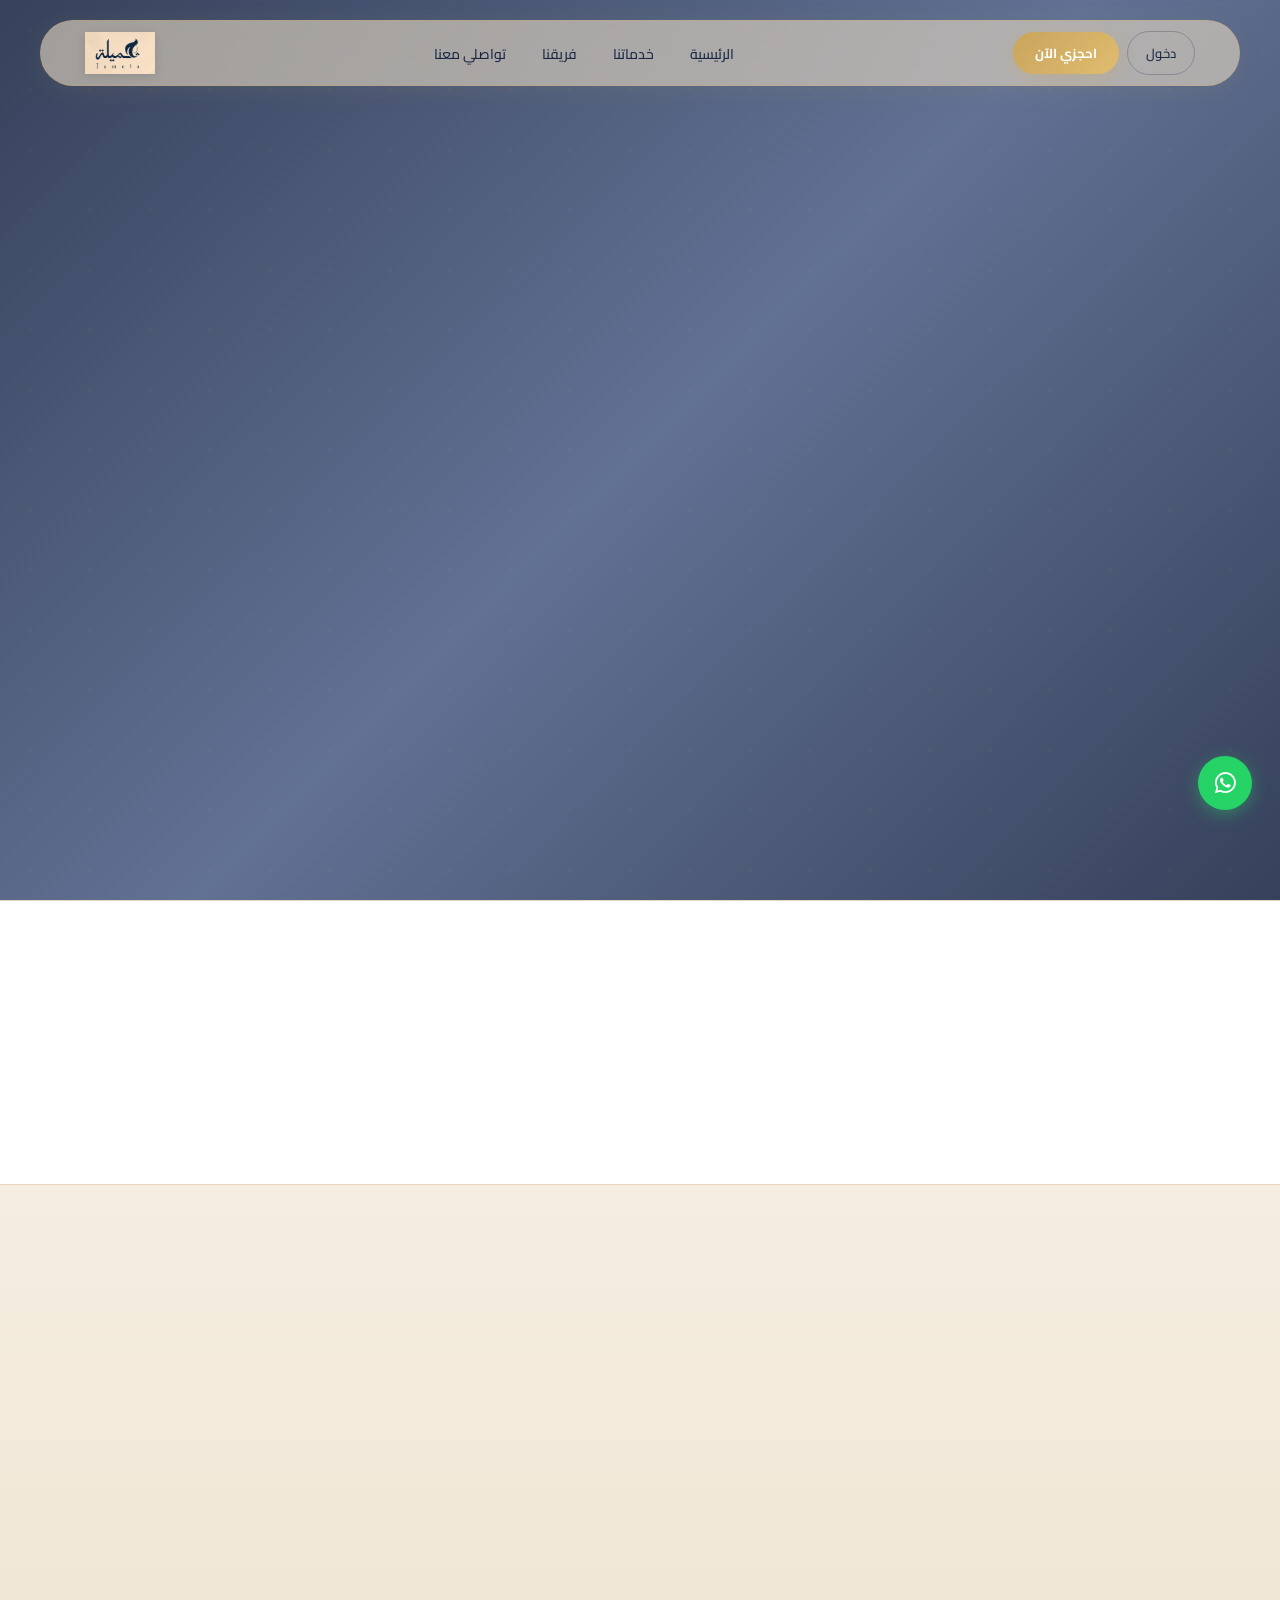
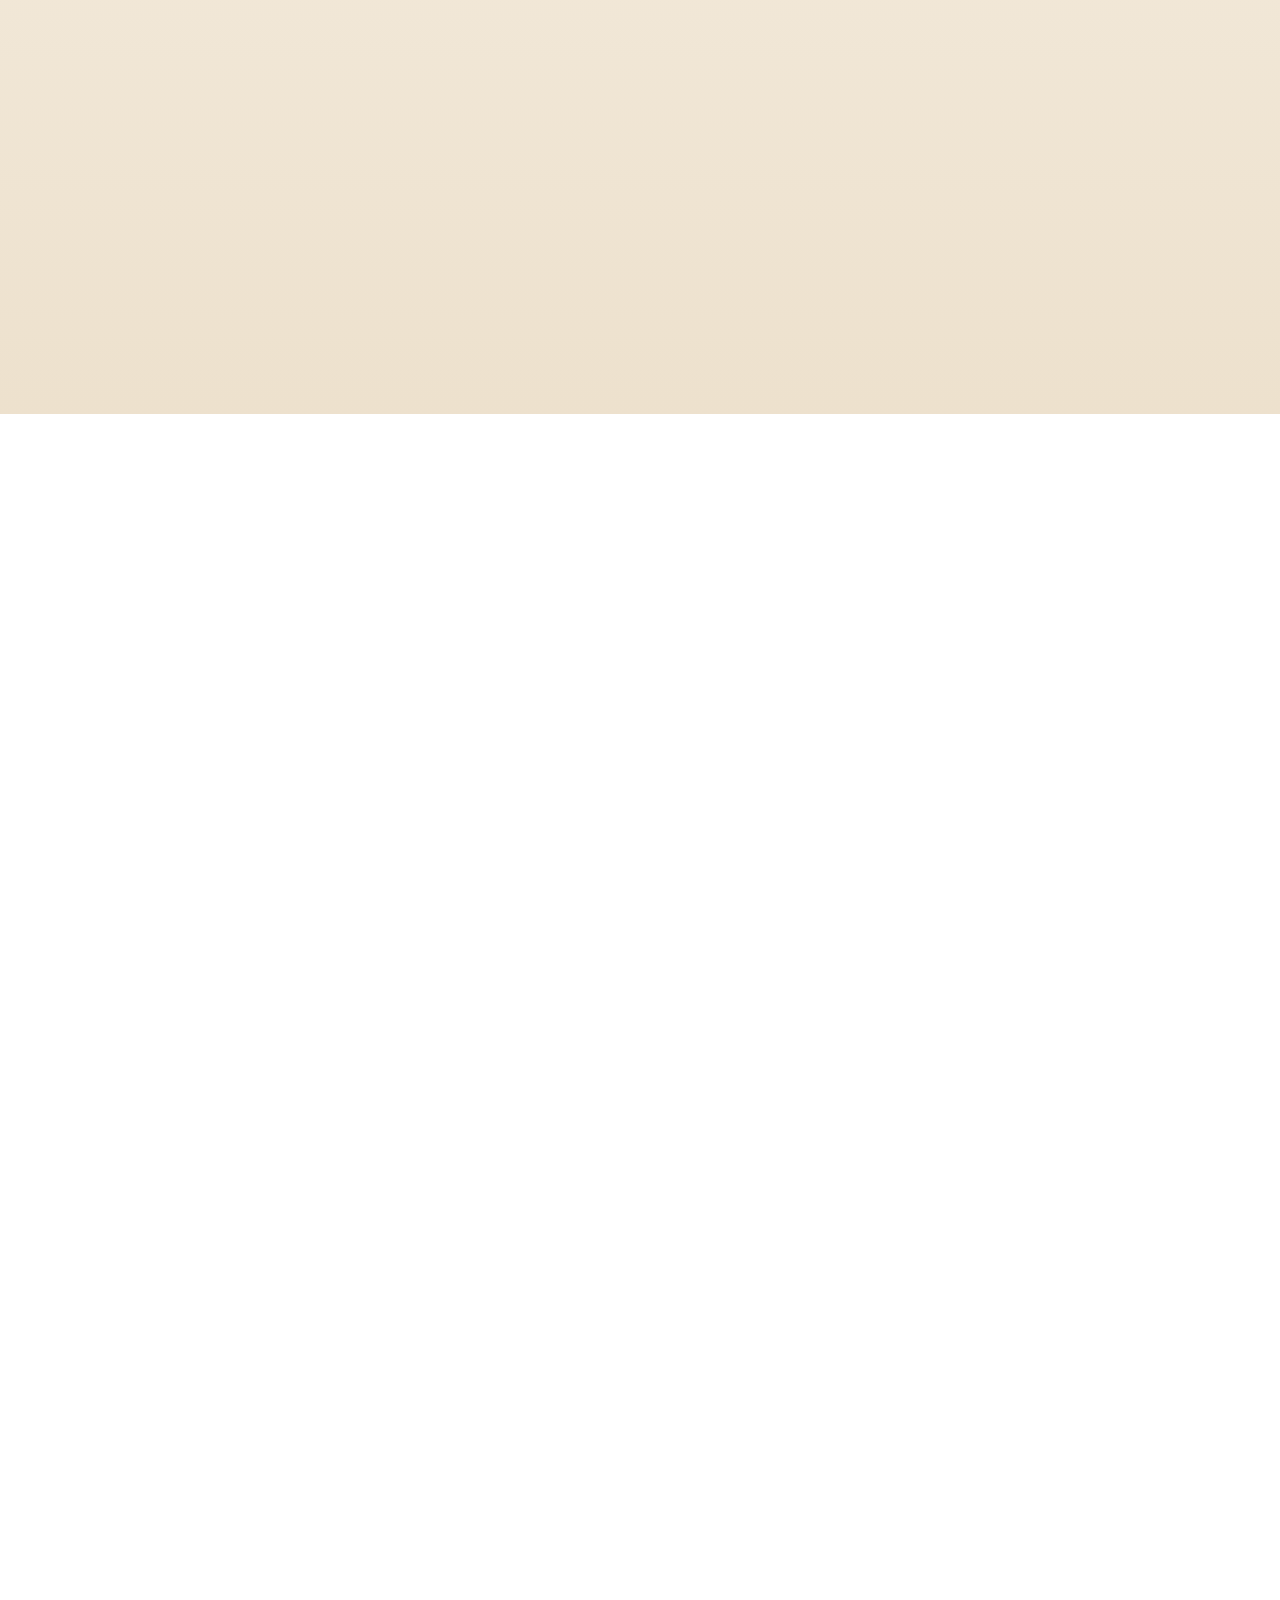
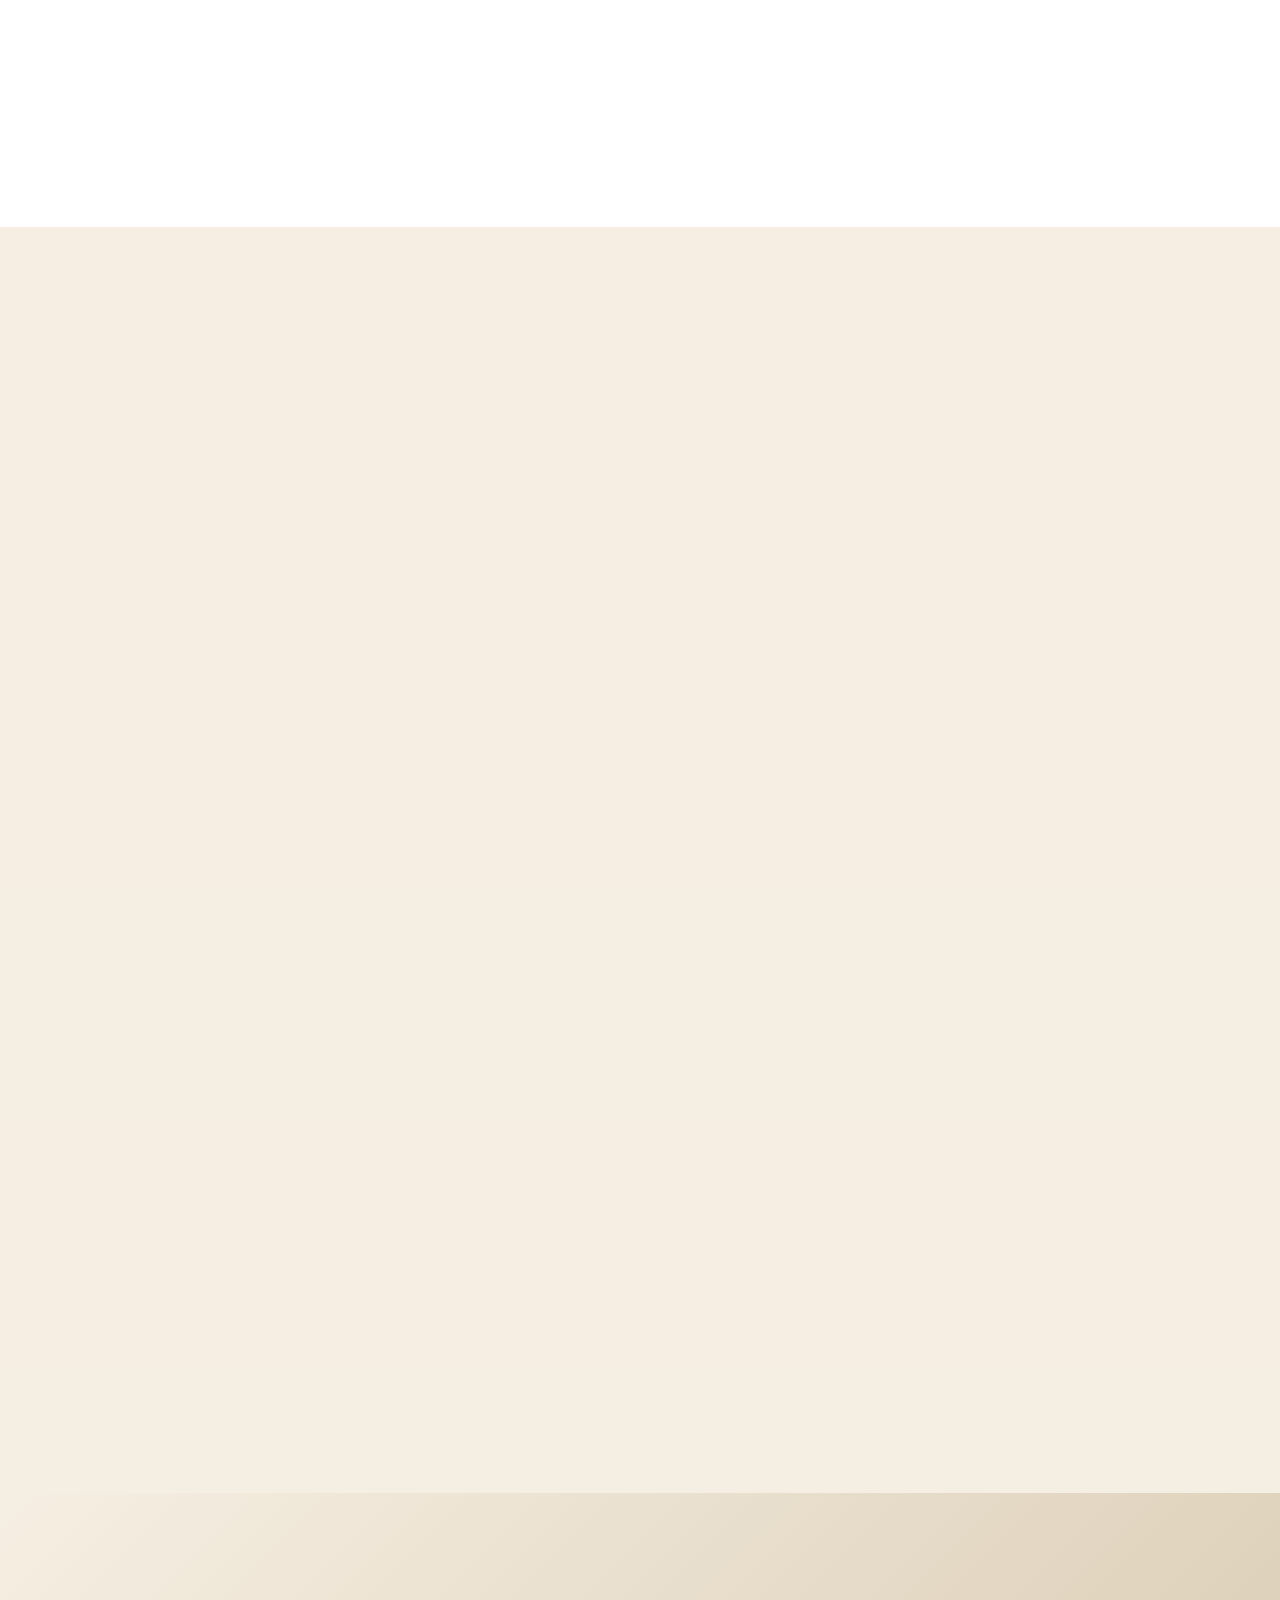
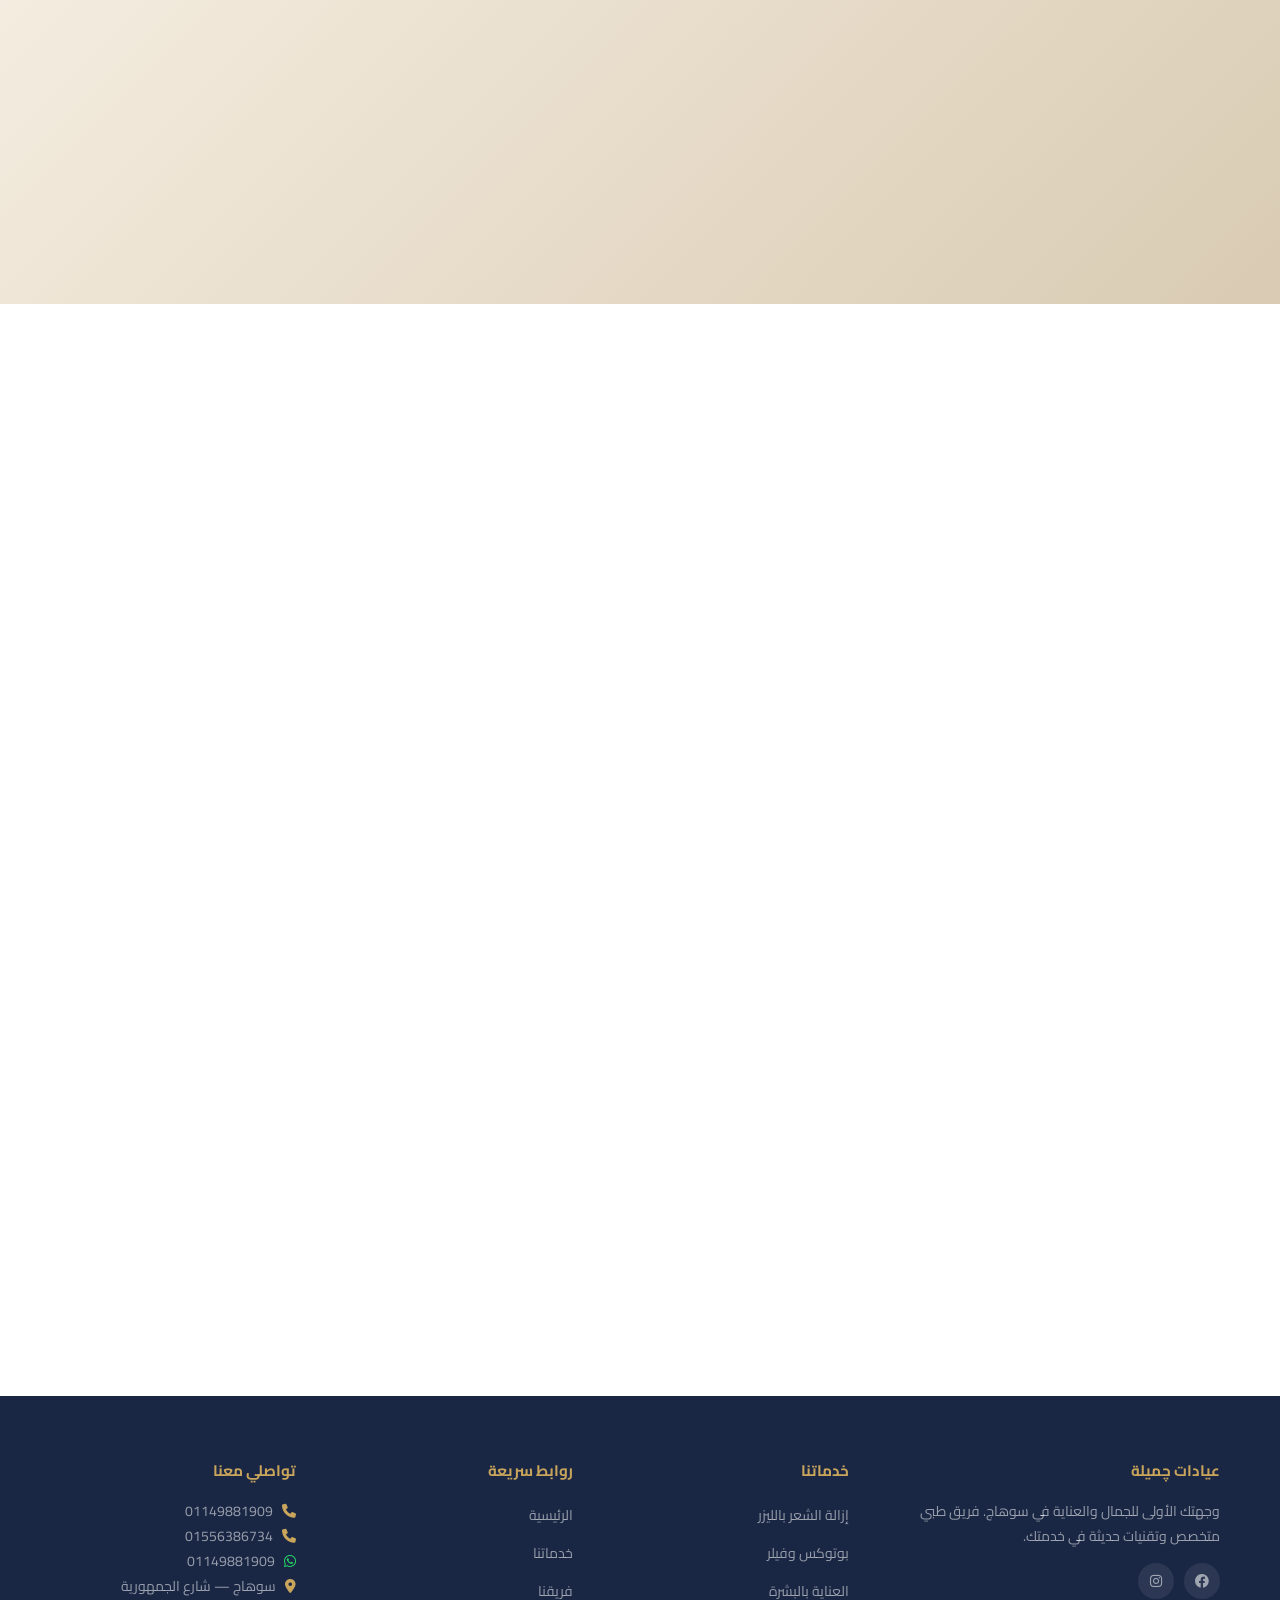
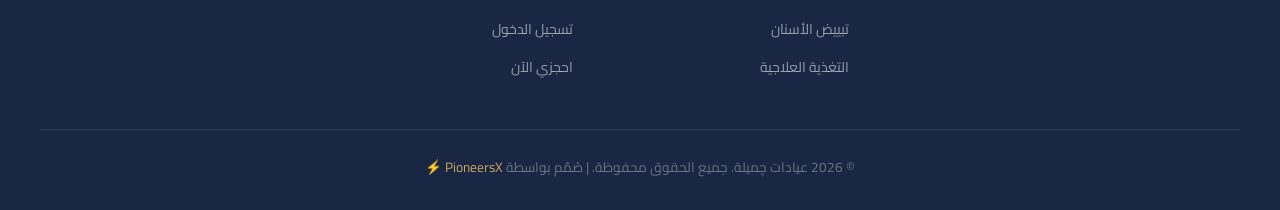
==== commit 523a7d81: "Update styles and layout in index.html" ====
--- a/index.html
+++ b/index.html
@@ -5,29 +5,186 @@
     <meta name="viewport" content="width=device-width, initial-scale=1.0">
     <meta name="description" content="عيادات چميلة في سوهاج — جلدية، تجميل، ليزر، أسنان. احجزي جلستك الآن">
     <meta name="keywords" content="عيادات جميلة, سوهاج, جلدية, تجميل, ليزر, بوتوكس, فيلر, تبييض أسنان">
-    <meta name="author" content="عيادات چميلة">
     <meta property="og:title" content="عيادات چميلة — چميلة.. عيشي الفرق">
-    <meta property="og:description" content="عيادات چميلة في سوهاج — جلدية، تجميل، ليزر، أسنان وأكثر">
     <meta property="og:type" content="website">
-    <meta property="og:url" content="https://pioneersxai.github.io/Jamile-clinic-sohag">
     <title>عيادات چميلة — چميلة.. عيشي الفرق</title>
-    <link rel="icon" type="image/png" href="assets/logo.png">
+    <link rel="icon" type="image/png" href="Logo.png">
     <link href="https://cdnjs.cloudflare.com/ajax/libs/font-awesome/6.0.0/css/all.min.css" rel="stylesheet">
-    <link href="https://fonts.googleapis.com/css2?family=Cairo:wght@400;600;700&display=swap" rel="stylesheet">
+    <link href="https://fonts.googleapis.com/css2?family=Cairo:wght@400;600;700;900&display=swap" rel="stylesheet">
     <link rel="stylesheet" href="css/style.css">
-    <link rel="stylesheet" href="css/animations.css">
-    <link rel="stylesheet" href="css/responsive.css">
     <style>
-        .nav-container { display:flex; justify-content:space-between; align-items:center; width:100%; }
-        .nav-links { display:flex; gap:25px; list-style:none; margin:0; padding:0; }
-        .nav-auth-buttons { display:flex; gap:10px; align-items:center; }
-        .btn-nav-login { padding:8px 20px; border:1px solid #1a2744; border-radius:8px; color:#1a2744; text-decoration:none; font-size:.9rem; transition:all .3s; }
-        .btn-nav-login:hover { border-color:#C9A55C; color:#C9A55C; }
-        .btn-nav-signup { padding:8px 20px; background:#C9A55C; border-radius:8px; color:#fff; text-decoration:none; font-size:.9rem; font-weight:600; transition:all .3s; }
-        .btn-nav-signup:hover { background:#a8863e; transform:translateY(-2px); box-shadow:0 5px 20px rgba(201,165,92,.4); }
-        .btn-signup { background:linear-gradient(135deg,#C9A55C 0%,#e0bc70 100%); padding:15px 30px; border-radius:10px; color:#fff; text-decoration:none; font-weight:600; display:inline-flex; align-items:center; gap:8px; transition:all .3s; }
-        .btn-signup:hover { transform:translateY(-3px); box-shadow:0 10px 30px rgba(201,165,92,.4); }
-        @media(max-width:992px){ .nav-links{display:none!important} .nav-links.active{display:flex!important;flex-direction:column} }
+/* ═══════════════════════════════════════
+   CRYSTAL FLOATING NAV
+═══════════════════════════════════════ */
+nav {
+    position: fixed;
+    top: 20px;
+    left: 50%;
+    transform: translateX(-50%);
+    width: calc(100% - 48px);
+    max-width: 1200px;
+    background: rgba(232,218,196,0.6);
+    backdrop-filter: blur(24px);
+    -webkit-backdrop-filter: blur(24px);
+    border: 1px solid rgba(201,165,92,0.3);
+    border-radius: 60px;
+    padding: 10px 24px;
+    z-index: 1000;
+    transition: all .4s ease;
+    box-shadow: 0 4px 24px rgba(201,165,92,0.1);
+}
+nav.scrolled {
+    background: rgba(232,218,196,0.97);
+    border-color: rgba(201,165,92,0.35);
+    box-shadow: 0 8px 32px rgba(201,165,92,0.18);
+    top: 12px;
+}
+.nav-container {
+    display: flex;
+    align-items: center;
+    justify-content: space-between;
+    flex-direction: row-reverse;
+}
+.nav-logo {
+    display: flex;
+    align-items: center;
+}
+.nav-logo img {
+    height: 42px;
+    object-fit: contain;
+    filter: drop-shadow(0 2px 4px rgba(0,0,0,0.1));
+}
+.nav-links {
+    display: flex;
+    gap: 4px;
+    list-style: none;
+    margin: 0;
+    padding: 0;
+    flex-direction: row;
+}
+.nav-links a {
+    color: #1a2744;
+    text-decoration: none;
+    font-size: 14px;
+    font-weight: 500;
+    padding: 7px 16px;
+    border-radius: 30px;
+    transition: all .3s;
+    font-family: 'Cairo',sans-serif;
+}
+nav.scrolled .nav-links a { color: #1a2744; }
+.nav-links a:hover {
+    background: rgba(201,165,92,0.15);
+    color: #C9A55C !important;
+}
+.nav-auth {
+    display: flex;
+    gap: 8px;
+    align-items: center;
+}
+.nav-book {
+    background: linear-gradient(135deg, #C9A55C, #e0bc70);
+    color: #fff;
+    padding: 9px 22px;
+    border-radius: 30px;
+    text-decoration: none;
+    font-size: 13px;
+    font-weight: 700;
+    transition: all .3s;
+    white-space: nowrap;
+    font-family: 'Cairo',sans-serif;
+    box-shadow: 0 4px 16px rgba(201,165,92,0.3);
+}
+.nav-book:hover { transform: translateY(-2px); box-shadow: 0 8px 24px rgba(201,165,92,0.45); }
+.nav-login {
+    color: #1a2744;
+    text-decoration: none;
+    font-size: 13px;
+    font-weight: 500;
+    padding: 9px 18px;
+    border-radius: 30px;
+    border: 1px solid rgba(26,39,68,0.25);
+    transition: all .3s;
+    font-family: 'Cairo',sans-serif;
+}
+nav.scrolled .nav-login { color: #1a2744; border-color: rgba(26,39,68,0.3); }
+.nav-login:hover { background: rgba(201,165,92,0.12); border-color:#C9A55C; color:#C9A55C; }
+.hamburger { display:none; background:none; border:none; color:#1a2744; font-size:1.4rem; }
+nav.scrolled .hamburger { color:#1a2744; }
+
+/* sections get photos */
+.section-photo-bg {
+    background-size: cover;
+    background-position: center;
+    background-attachment: scroll;
+    position: relative;
+}
+.section-photo-bg::before {
+    content: '';
+    position: absolute;
+    inset: 0;
+    z-index: 0;
+}
+.section-photo-bg .container { position: relative; z-index: 1; }
+
+/* Service cards with photos */
+.service-card-img {
+    height: 200px;
+    overflow: hidden;
+    border-radius: 12px 12px 0 0;
+    margin: -28px -28px 20px -28px;
+}
+.service-card-img img {
+    width: 100%;
+    height: 100%;
+    object-fit: cover;
+    transition: transform .5s;
+}
+.service-card:hover .service-card-img img { transform: scale(1.05); }
+
+/* CTA photo */
+.cta-photo {
+    background: url('https://images.unsplash.com/photo-1570172619644-dfd03ed5d881?w=1600&q=80') center/cover no-repeat;
+    position: relative;
+}
+.cta-photo::before {
+    content: '';
+    position: absolute;
+    inset: 0;
+    background: linear-gradient(135deg, rgba(245,237,224,0.92), rgba(212,196,168,0.88));
+}
+.cta-photo .container { position: relative; z-index: 1; }
+
+/* Testimonials photo bg */
+.testi-photo {
+    background: url('https://images.unsplash.com/photo-1560750588-73207b1ef5b8?w=1600&q=80') center/cover fixed no-repeat;
+    position: relative;
+}
+.testi-photo::before {
+    content: '';
+    position: absolute;
+    inset: 0;
+    background: rgba(245,237,224,0.93);
+}
+.testi-photo .container { position: relative; z-index: 1; }
+
+/* mobile */
+@media(max-width:900px) {
+    nav { top:12px; border-radius:20px; padding:10px 18px; width:calc(100% - 32px); }
+    .nav-links { display:none; }
+    .nav-links.open {
+        display:flex; flex-direction:column;
+        position:absolute; top:65px; right:0; left:0;
+        background:rgba(255,255,255,0.97);
+        border-radius:16px; padding:16px;
+        box-shadow:0 8px 32px rgba(0,0,0,.1);
+        border:1px solid rgba(201,165,92,0.2);
+        gap:4px;
+    }
+    .nav-links.open a { color:#1a2744 !important; }
+    .nav-book { display:none; }
+    .hamburger { display:block !important; }
+}
     </style>
 </head>
 <body>
@@ -35,40 +192,47 @@
     <div class="cursor-outline" id="cursorOutline"></div>
     <div class="loader" id="loader"><div class="loader-spinner"></div></div>
 
+    <!-- CRYSTAL FLOATING NAV -->
     <nav id="navbar">
         <div class="nav-container">
-            <a href="#" class="logo">
-                <img src="assets/logo.png" alt="چميلة" style="height:44px;object-fit:contain;" onerror="this.style.display='none';this.nextElementSibling.style.display='inline'">
-                <span style="display:none">چميلة<span class="x">.</span></span>
+            <a href="#home" class="nav-logo">
+                <img src="Logo.png" alt="عيادات چميلة"
+                     onerror="this.outerHTML='<span style=\'font-size:20px;font-weight:900;color:#C9A55C;font-family:Cairo,sans-serif\'>چميلة</span>'">
             </a>
             <ul class="nav-links" id="navLinks">
+                <li><a href="#home">الرئيسية</a></li>
+                <li><a href="#services">خدماتنا</a></li>
+                <li><a href="#team">فريقنا</a></li>
                 <li><a href="#contact">تواصلي معنا</a></li>
-                <li><a href="#pricing">الباقات</a></li>
-                <li><a href="#services">خدماتنا</a></li>
-                <li><a href="#home">الرئيسية</a></li>
             </ul>
-            <div class="nav-auth-buttons">
-                <a href="./dashboard/register.html" class="btn-nav-signup">احجزي الآن</a>
-                <a href="./dashboard/index.html" class="btn-nav-login">دخول</a>
-            </div>
-            <div class="mobile-menu-toggle" id="mobileMenu"><i class="fas fa-bars"></i></div>
+            <div class="nav-auth">
+                <a href="./dashboard/index.html" class="nav-login">دخول</a>
+                <a href="./dashboard/register.html" class="nav-book">احجزي الآن</a>
+            </div>
+            <button class="hamburger" id="hamburger" style="display:none"><i class="fas fa-bars"></i></button>
         </div>
     </nav>
 
-    <!-- HERO -->
-    <section class="hero" id="home">
-        <div class="hero-content">
-            <h1 class="fade-in">جمالك في أيدي أمينة</h1>
-            <p class="tagline fade-in">چميلة.. عيشي الفرق</p>
-            <p class="hero-description fade-in">
-                عيادات چميلة في سوهاج — وجهتك الأولى للعناية بالبشرة والجمال.
-                ليزر، بوتوكس، فيلر، تبييض أسنان، وأكثر بأيدي متخصصين.
+    <!-- HERO — full photo -->
+    <section class="hero" id="home" style="
+        min-height:100vh;
+        display:flex; align-items:center; justify-content:center;
+        background: linear-gradient(135deg,rgba(26,39,68,0.88) 0%,rgba(45,66,112,0.75) 50%,rgba(26,39,68,0.88) 100%),
+                    url('https://images.unsplash.com/photo-1629909615184-74f495363b67?w=1600&q=80') center/cover no-repeat;
+        padding:140px 20px 80px; position:relative; overflow:hidden;
+    ">
+        <div class="hero-content" style="text-align:center;max-width:780px;position:relative;z-index:1">
+            <div class="fade-in" style="display:inline-flex;align-items:center;gap:8px;background:rgba(201,165,92,0.15);border:1px solid rgba(201,165,92,0.4);color:#C9A55C;padding:8px 22px;border-radius:40px;font-size:13px;font-weight:700;margin-bottom:28px;font-family:Cairo,sans-serif">
+                ✨ عيادات جمال ورعاية في سوهاج
+            </div>
+            <h1 class="fade-in" style="font-size:3.6rem;font-weight:900;color:#fff;margin-bottom:16px;line-height:1.2;font-family:Cairo,sans-serif">جمالك في أيدي أمينة</h1>
+            <p class="tagline fade-in" style="font-size:1.3rem;color:#C9A55C;margin-bottom:20px;font-weight:600;font-family:Cairo,sans-serif">چميلة.. عيشي الفرق</p>
+            <p class="hero-description fade-in" style="font-size:1rem;line-height:1.8;color:rgba(255,255,255,0.78);margin-bottom:44px;font-family:Cairo,sans-serif">
+                عيادات چميلة في سوهاج — وجهتك الأولى للعناية بالبشرة والجمال. ليزر، بوتوكس، فيلر، تبييض أسنان وأكثر.
             </p>
             <div class="hero-buttons fade-in">
                 <a href="./dashboard/register.html" class="btn btn-primary">احجزي جلستك الآن</a>
-                <a href="https://wa.me/201149881909" class="btn btn-signup" target="_blank">
-                    <i class="fab fa-whatsapp"></i> واتساب
-                </a>
+                <a href="https://wa.me/201149881909" class="btn btn-whatsapp" target="_blank"><i class="fab fa-whatsapp"></i> واتساب</a>
                 <a href="#services" class="btn btn-secondary">اكتشفي خدماتنا</a>
             </div>
         </div>
@@ -86,128 +250,94 @@
         </div>
     </section>
 
-    <!-- FEATURES -->
-    <section class="features section" id="features">
+    <!-- FEATURES — photo background -->
+    <section class="features section section-photo-bg" id="features" style="
+        background-image: linear-gradient(rgba(245,237,224,0.94),rgba(237,224,204,0.94)),
+                          url('https://images.unsplash.com/photo-1576091160550-2173dba999ef?w=1600&q=80');
+        background-size:cover; background-position:center;
+    ">
         <div class="container">
             <div class="section-header">
                 <h2 class="section-title fade-in">لماذا چميلة؟</h2>
                 <p class="section-subtitle fade-in">نقدم لك تجربة تجميلية متكاملة باحتراف وأمان</p>
             </div>
             <div class="medical-grid">
-                <div class="medical-card fade-in">
-                    <i class="fas fa-user-md medical-icon"></i>
-                    <h3 class="medical-title">أطباء متخصصون</h3>
-                    <p class="medical-description">فريق طبي متكامل من أطباء الجلدية والتجميل ذوي الخبرة والكفاءة العالية</p>
-                </div>
-                <div class="medical-card fade-in">
-                    <i class="fas fa-microscope medical-icon"></i>
-                    <h3 class="medical-title">أحدث التقنيات</h3>
-                    <p class="medical-description">أجهزة ليزر ومعدات طبية حديثة معتمدة دولياً لأفضل النتائج</p>
-                </div>
-                <div class="medical-card fade-in">
-                    <i class="fas fa-shield-alt medical-icon"></i>
-                    <h3 class="medical-title">أمان 100%</h3>
-                    <p class="medical-description">جميع منتجاتنا وإجراءاتنا معتمدة طبياً مع الحرص الكامل على سلامتك</p>
-                </div>
-                <div class="medical-card fade-in">
-                    <i class="fas fa-heart medical-icon"></i>
-                    <h3 class="medical-title">رعاية شاملة</h3>
-                    <p class="medical-description">متابعة ما قبل وبعد الجلسة لضمان الحصول على أفضل النتائج</p>
-                </div>
-                <div class="medical-card fade-in">
-                    <i class="fas fa-calendar-check medical-icon"></i>
-                    <h3 class="medical-title">حجز سهل</h3>
-                    <p class="medical-description">احجزي موعدك أونلاين في دقيقة أو تواصلي معنا على واتساب</p>
-                </div>
-                <div class="medical-card fade-in">
-                    <i class="fas fa-map-marker-alt medical-icon"></i>
-                    <h3 class="medical-title">موقع مميز</h3>
-                    <p class="medical-description">في قلب سوهاج — برج ضيف الله الذهبي — شارع الجمهورية</p>
-                </div>
-            </div>
-        </div>
-    </section>
-
-    <!-- SERVICES -->
-    <section class="services section" id="services">
+                <div class="medical-card fade-in"><i class="fas fa-user-md medical-icon"></i><h3 class="medical-title">أطباء متخصصون</h3><p class="medical-description">فريق طبي متكامل من أطباء الجلدية والتجميل ذوي الخبرة العالية</p></div>
+                <div class="medical-card fade-in"><i class="fas fa-microscope medical-icon"></i><h3 class="medical-title">أحدث التقنيات</h3><p class="medical-description">أجهزة ليزر ومعدات طبية حديثة معتمدة دولياً لأفضل النتائج</p></div>
+                <div class="medical-card fade-in"><i class="fas fa-shield-alt medical-icon"></i><h3 class="medical-title">أمان 100%</h3><p class="medical-description">جميع منتجاتنا وإجراءاتنا معتمدة طبياً مع الحرص الكامل على سلامتك</p></div>
+                <div class="medical-card fade-in"><i class="fas fa-heart medical-icon"></i><h3 class="medical-title">رعاية شاملة</h3><p class="medical-description">متابعة ما قبل وبعد الجلسة لضمان الحصول على أفضل النتائج</p></div>
+                <div class="medical-card fade-in"><i class="fas fa-calendar-check medical-icon"></i><h3 class="medical-title">حجز سهل</h3><p class="medical-description">احجزي موعدك أونلاين في دقيقة أو تواصلي معنا على واتساب</p></div>
+                <div class="medical-card fade-in"><i class="fas fa-map-marker-alt medical-icon"></i><h3 class="medical-title">موقع مميز</h3><p class="medical-description">في قلب سوهاج — برج ضيف الله الذهبي — شارع الجمهورية</p></div>
+            </div>
+        </div>
+    </section>
+
+    <!-- SERVICES — cards with photos -->
+    <section class="services section" id="services" style="background:#fff">
         <div class="container">
             <div class="section-header">
                 <h2 class="section-title fade-in">خدماتنا</h2>
                 <p class="section-subtitle fade-in">كل ما تحتاجينه للعناية بجمالك في مكان واحد</p>
             </div>
             <div class="services-grid">
+
                 <div class="service-card fade-in">
+                    <div class="service-card-img"><img src="https://images.unsplash.com/photo-1598440947619-2c35fc9aa908?w=600&q=80" alt="ليزر" loading="lazy"></div>
                     <span class="service-number">01</span>
-                    <i class="fas fa-star-of-life service-icon"></i>
                     <h3 class="service-title">إزالة الشعر بالليزر</h3>
                     <p class="service-description">نتائج دائمة بأحدث أجهزة الليزر الآمنة لجميع أنواع البشرة</p>
-                    <ul class="service-features">
-                        <li>آمن لجميع أنواع البشرة</li>
-                        <li>نتائج دائمة مضمونة</li>
-                        <li>جلسات سريعة وغير مؤلمة</li>
-                    </ul>
-                </div>
+                    <ul class="service-features"><li>آمن لجميع أنواع البشرة</li><li>نتائج دائمة مضمونة</li><li>جلسات سريعة وغير مؤلمة</li></ul>
+                </div>
+
                 <div class="service-card fade-in">
+                    <div class="service-card-img"><img src="https://images.unsplash.com/photo-1616394584738-fc6e612e71b9?w=600&q=80" alt="بوتوكس" loading="lazy"></div>
                     <span class="service-number">02</span>
-                    <i class="fas fa-syringe service-icon"></i>
                     <h3 class="service-title">بوتوكس وفيلر</h3>
                     <p class="service-description">حقن البوتوكس والفيلر لشد الوجه وملء التجاعيد بدقة عالية</p>
-                    <ul class="service-features">
-                        <li>منتجات أصلية معتمدة</li>
-                        <li>نتائج طبيعية ومميزة</li>
-                        <li>أطباء ذوو خبرة عالية</li>
-                    </ul>
-                </div>
+                    <ul class="service-features"><li>منتجات أصلية معتمدة</li><li>نتائج طبيعية ومميزة</li><li>أطباء ذوو خبرة عالية</li></ul>
+                </div>
+
                 <div class="service-card fade-in">
+                    <div class="service-card-img"><img src="https://images.unsplash.com/photo-1570172619644-dfd03ed5d881?w=600&q=80" alt="بشرة" loading="lazy"></div>
                     <span class="service-number">03</span>
-                    <i class="fas fa-spa service-icon"></i>
                     <h3 class="service-title">العناية بالبشرة</h3>
                     <p class="service-description">تنظيف وتقشير وعلاج البشرة بأحدث التقنيات الطبية</p>
-                    <ul class="service-features">
-                        <li>علاج حب الشباب والندوب</li>
-                        <li>تفتيح وتوحيد لون البشرة</li>
-                        <li>جلسات الهيدرا فيشيال</li>
-                    </ul>
-                </div>
+                    <ul class="service-features"><li>علاج حب الشباب والندوب</li><li>تفتيح وتوحيد لون البشرة</li><li>جلسات الهيدرا فيشيال</li></ul>
+                </div>
+
                 <div class="service-card fade-in">
+                    <div class="service-card-img"><img src="https://images.unsplash.com/photo-1606811841689-23dfddce3e95?w=600&q=80" alt="أسنان" loading="lazy"></div>
                     <span class="service-number">04</span>
-                    <i class="fas fa-tooth service-icon"></i>
                     <h3 class="service-title">تبييض الأسنان</h3>
                     <p class="service-description">ابتسامة مشرقة بأحدث تقنيات تبييض الأسنان بالليزر</p>
-                    <ul class="service-features">
-                        <li>نتائج فورية في جلسة واحدة</li>
-                        <li>آمن وغير مؤلم</li>
-                        <li>يدوم لسنوات</li>
-                    </ul>
-                </div>
+                    <ul class="service-features"><li>نتائج فورية في جلسة واحدة</li><li>آمن وغير مؤلم</li><li>يدوم لسنوات</li></ul>
+                </div>
+
                 <div class="service-card fade-in">
+                    <div class="service-card-img"><img src="https://images.unsplash.com/photo-1512290923902-8a9f81dc236c?w=600&q=80" alt="شد وجه" loading="lazy"></div>
                     <span class="service-number">05</span>
-                    <i class="fas fa-magic service-icon"></i>
                     <h3 class="service-title">شد الوجه</h3>
                     <p class="service-description">جلسات شد الوجه غير الجراحية لإطلالة أصغر وأكثر إشراقاً</p>
-                    <ul class="service-features">
-                        <li>بدون جراحة أو تخدير</li>
-                        <li>نتائج فورية وتراكمية</li>
-                        <li>آمن ومضمون</li>
-                    </ul>
-                </div>
+                    <ul class="service-features"><li>بدون جراحة أو تخدير</li><li>نتائج فورية وتراكمية</li><li>آمن ومضمون</li></ul>
+                </div>
+
                 <div class="service-card fade-in">
+                    <div class="service-card-img"><img src="https://images.unsplash.com/photo-1490645935967-10de6ba17061?w=600&q=80" alt="تغذية" loading="lazy"></div>
                     <span class="service-number">06</span>
-                    <i class="fas fa-heartbeat service-icon"></i>
                     <h3 class="service-title">التغذية العلاجية</h3>
                     <p class="service-description">برامج تغذية مخصصة لإنقاص الوزن والحصول على جسم صحي</p>
-                    <ul class="service-features">
-                        <li>برنامج غذائي مخصص</li>
-                        <li>متابعة أسبوعية مستمرة</li>
-                        <li>نتائج حقيقية ومستدامة</li>
-                    </ul>
-                </div>
-            </div>
-        </div>
-    </section>
-
-    <!-- TEAM -->
-    <section class="team section" id="team">
+                    <ul class="service-features"><li>برنامج غذائي مخصص</li><li>متابعة أسبوعية مستمرة</li><li>نتائج حقيقية ومستدامة</li></ul>
+                </div>
+
+            </div>
+        </div>
+    </section>
+
+    <!-- TEAM — beige bg + photo -->
+    <section class="team section" id="team" style="
+        background: linear-gradient(rgba(245,237,224,0.95),rgba(245,237,224,0.95)),
+                    url('https://images.unsplash.com/photo-1584516150909-c43483ee7932?w=1600&q=80') center/cover;
+    ">
         <div class="container">
             <div class="section-header">
                 <h2 class="section-title fade-in">فريقنا الطبي</h2>
@@ -236,117 +366,35 @@
         </div>
     </section>
 
-    <!-- PRICING -->
-    <section class="products section" id="pricing">
-        <div class="container">
-            <div class="section-header">
-                <h2 class="section-title fade-in">الباقات والأسعار</h2>
-                <p class="section-subtitle fade-in">اختاري الباقة المناسبة لك</p>
-            </div>
-            <div class="products-grid">
-                <div class="product-card fade-in">
-                    <div class="product-badge">مرنة</div>
-                    <div class="product-icon"><i class="fas fa-calendar-day"></i></div>
-                    <h3 class="product-name">جلسة واحدة</h3>
-                    <p class="product-tagline">جربي وتأكدي</p>
-                    <p class="product-description">ابدئي برحلة جمالك بجلسة واحدة مع استشارة مجانية من طبيبتك</p>
-                    <ul class="product-features">
-                        <li><i class="fas fa-check"></i> استشارة طبية مجانية</li>
-                        <li><i class="fas fa-check"></i> جلسة واحدة مخصصة</li>
-                        <li><i class="fas fa-check"></i> متابعة ما بعد الجلسة</li>
-                    </ul>
-                    <div class="product-price"><span class="price-from">تواصلي معنا</span></div>
-                    <div class="product-buttons">
-                        <a href="https://wa.me/201149881909" class="btn btn-primary" target="_blank">احجزي الآن</a>
-                    </div>
-                </div>
-                <div class="product-card featured-card fade-in" style="border:2px solid #C9A55C;box-shadow:0 0 30px rgba(201,165,92,.2)">
-                    <div class="product-badge">الأكثر طلباً</div>
-                    <div class="product-icon"><i class="fas fa-layer-group"></i></div>
-                    <h3 class="product-name">باقة 5 جلسات</h3>
-                    <p class="product-tagline">نتائج أفضل بسعر أوفر</p>
-                    <p class="product-description">الباقة المثالية للحصول على نتائج حقيقية وملموسة مع خصم خاص</p>
-                    <ul class="product-features">
-                        <li><i class="fas fa-check"></i> 5 جلسات متتالية</li>
-                        <li><i class="fas fa-check"></i> خصم 20% على السعر</li>
-                        <li><i class="fas fa-check"></i> أولوية في الحجز</li>
-                        <li><i class="fas fa-check"></i> متابعة مستمرة</li>
-                    </ul>
-                    <div class="product-price"><span class="price-from">وفري 20%</span></div>
-                    <div class="product-buttons">
-                        <a href="./dashboard/register.html" class="btn btn-primary">ابدئي الآن</a>
-                    </div>
-                </div>
-                <div class="product-card fade-in">
-                    <div class="product-badge">حصري</div>
-                    <div class="product-icon"><i class="fas fa-crown"></i></div>
-                    <h3 class="product-name">باقة VIP</h3>
-                    <p class="product-tagline">تجربة لا مثيل لها</p>
-                    <p class="product-description">الباقة الأرقى لعميلاتنا المميزات مع أعلى مستويات الرعاية والاهتمام</p>
-                    <ul class="product-features">
-                        <li><i class="fas fa-check"></i> جلسات غير محدودة</li>
-                        <li><i class="fas fa-check"></i> طبيبة خاصة مخصصة</li>
-                        <li><i class="fas fa-check"></i> أولوية قصوى في الحجز</li>
-                        <li><i class="fas fa-check"></i> هدايا وعروض حصرية</li>
-                    </ul>
-                    <div class="product-price"><span class="price-from">تواصلي معنا</span></div>
-                    <div class="product-buttons">
-                        <a href="https://wa.me/201149881909" class="btn btn-primary" target="_blank">تواصلي معنا</a>
-                    </div>
-                </div>
-            </div>
-        </div>
-    </section>
-
-    <!-- TESTIMONIALS -->
-    <section class="testimonials section" id="testimonials">
+    <!-- TESTIMONIALS — photo bg -->
+    <section class="testimonials section testi-photo" id="testimonials">
         <div class="container">
             <div class="section-header">
                 <h2 class="section-title fade-in">آراء عميلاتنا</h2>
                 <p class="section-subtitle fade-in">تجارب حقيقية من عميلات سعيدات</p>
             </div>
             <div class="testimonials-grid">
-                <div class="testimonial fade-in">
-                    <p class="testimonial-text">"تجربتي في عيادات چميلة كانت رائعة من البداية للنهاية. الدكاترة محترفون والنتائج فاقت توقعاتي. أنصح كل واحدة تجرب!"</p>
-                    <div class="testimonial-author">
-                        <div class="author-avatar">س.م</div>
-                        <div class="author-info"><h4>سارة محمود</h4><p>سوهاج</p></div>
-                    </div>
-                </div>
-                <div class="testimonial fade-in">
-                    <p class="testimonial-text">"عملت ليزر وبوتوكس والنتيجة خيالية. الطاقم الطبي محترف جداً والمكان نظيف ومريح. هرجع تاني بالتأكيد!"</p>
-                    <div class="testimonial-author">
-                        <div class="author-avatar">ن.أ</div>
-                        <div class="author-info"><h4>نورهان أحمد</h4><p>سوهاج</p></div>
-                    </div>
-                </div>
-                <div class="testimonial fade-in">
-                    <p class="testimonial-text">"برنامج التغذية مع د. فريدة غير حياتي. فقدت 15 كيلو في 3 شهور والمتابعة كانت ممتازة. شكراً چميلة!"</p>
-                    <div class="testimonial-author">
-                        <div class="author-avatar">ر.ع</div>
-                        <div class="author-info"><h4>ريم علي</h4><p>سوهاج</p></div>
-                    </div>
-                </div>
-            </div>
-        </div>
-    </section>
-
-    <!-- CTA -->
-    <section class="cta section">
-        <div class="container">
-            <h2 class="fade-in">جاهزة تعيشي الفرق؟</h2>
-            <p class="fade-in">احجزي جلستك الآن واحصلي على استشارة مجانية مع أطباء چميلة</p>
+                <div class="testimonial fade-in"><p class="testimonial-text">"تجربتي في عيادات چميلة كانت رائعة من البداية للنهاية. الدكاترة محترفون والنتائج فاقت توقعاتي. أنصح كل واحدة تجرب!"</p><div class="testimonial-author"><div class="author-avatar">س.م</div><div class="author-info"><h4>سارة محمود</h4><p>سوهاج</p></div></div></div>
+                <div class="testimonial fade-in"><p class="testimonial-text">"عملت ليزر وبوتوكس والنتيجة خيالية. الطاقم الطبي محترف جداً والمكان نظيف ومريح. هرجع تاني بالتأكيد!"</p><div class="testimonial-author"><div class="author-avatar">ن.أ</div><div class="author-info"><h4>نورهان أحمد</h4><p>سوهاج</p></div></div></div>
+                <div class="testimonial fade-in"><p class="testimonial-text">"برنامج التغذية مع د. فريدة غير حياتي. فقدت 15 كيلو في 3 شهور والمتابعة كانت ممتازة. شكراً چميلة!"</p><div class="testimonial-author"><div class="author-avatar">ر.ع</div><div class="author-info"><h4>ريم علي</h4><p>سوهاج</p></div></div></div>
+            </div>
+        </div>
+    </section>
+
+    <!-- CTA — photo bg -->
+    <section class="cta section cta-photo" id="cta">
+        <div class="container" style="text-align:center">
+            <h2 class="fade-in" style="font-size:2.4rem;color:#1a2744;margin-bottom:16px">جاهزة تعيشي الفرق؟</h2>
+            <p class="fade-in" style="color:#6b5e4e;margin-bottom:36px;font-size:1.05rem">احجزي جلستك الآن واحصلي على استشارة مجانية مع أطباء چميلة</p>
             <div class="hero-buttons fade-in">
                 <a href="./dashboard/register.html" class="btn btn-primary">احجزي جلستك الآن</a>
-                <a href="https://wa.me/201149881909" class="btn btn-whatsapp" target="_blank">
-                    <i class="fab fa-whatsapp"></i> تواصلي عبر واتساب
-                </a>
+                <a href="https://wa.me/201149881909" class="btn btn-whatsapp" target="_blank"><i class="fab fa-whatsapp"></i> واتساب</a>
             </div>
         </div>
     </section>
 
     <!-- CONTACT -->
-    <section class="contact section" id="contact">
+    <section class="contact section" id="contact" style="background:#fff">
         <div class="container">
             <div class="section-header">
                 <h2 class="section-title fade-in">تواصلي معنا</h2>
@@ -355,29 +403,17 @@
             <div class="contact-container">
                 <div class="contact-info fade-in">
                     <h3>معلومات التواصل</h3>
-                    <div class="contact-item">
-                        <div class="contact-icon"><i class="fas fa-phone"></i></div>
-                        <div class="contact-details"><h4>الهاتف</h4><p dir="ltr">01149881909 | 01556386734 | 01202999991</p></div>
-                    </div>
-                    <div class="contact-item">
-                        <div class="contact-icon"><i class="fab fa-whatsapp"></i></div>
-                        <div class="contact-details"><h4>واتساب</h4><p dir="ltr">01149881909</p></div>
-                    </div>
-                    <div class="contact-item">
-                        <div class="contact-icon"><i class="fas fa-map-marker-alt"></i></div>
-                        <div class="contact-details"><h4>العنوان</h4><p>سوهاج — شارع الجمهورية — برج صلاح ضيف الله الذهبي — أعلى ماكدونالدز</p></div>
-                    </div>
-                    <div class="contact-item">
-                        <div class="contact-icon"><i class="fab fa-facebook"></i></div>
-                        <div class="contact-details"><h4>فيسبوك</h4><p><a href="https://www.facebook.com/jamelaclinics" target="_blank" style="color:inherit">عيادات چميلة</a></p></div>
-                    </div>
+                    <div class="contact-item"><div class="contact-icon"><i class="fas fa-phone"></i></div><div class="contact-details"><h4>الهاتف</h4><p dir="ltr">01149881909 | 01556386734 | 01202999991</p></div></div>
+                    <div class="contact-item"><div class="contact-icon"><i class="fab fa-whatsapp"></i></div><div class="contact-details"><h4>واتساب</h4><p dir="ltr">01149881909</p></div></div>
+                    <div class="contact-item"><div class="contact-icon"><i class="fas fa-map-marker-alt"></i></div><div class="contact-details"><h4>العنوان</h4><p>سوهاج — شارع الجمهورية — برج صلاح ضيف الله الذهبي — أعلى ماكدونالدز</p></div></div>
+                    <div class="contact-item"><div class="contact-icon"><i class="fab fa-facebook"></i></div><div class="contact-details"><h4>فيسبوك</h4><p><a href="https://www.facebook.com/jamelaclinics" target="_blank" style="color:inherit">عيادات چميلة</a></p></div></div>
                 </div>
                 <form class="contact-form fade-in" id="contactForm">
-                    <h3 style="margin-bottom:30px;color:#1a2744">أرسلي لنا رسالة</h3>
+                    <h3 style="margin-bottom:28px;color:#1a2744;font-size:1.3rem;font-weight:700">أرسلي لنا رسالة</h3>
                     <div class="form-group"><label>الاسم الكامل *</label><input type="text" name="name" required></div>
                     <div class="form-group"><label>رقم الهاتف *</label><input type="tel" name="phone" required></div>
                     <div class="form-group"><label>الخدمة المطلوبة</label>
-                        <select name="service" style="width:100%;padding:15px;background:#faf7f2;border:1px solid #e8d5bc;border-radius:8px;color:#1a2744;font-size:1rem;font-family:inherit">
+                        <select name="service" style="width:100%;padding:13px;background:#fff;border:1.5px solid #e8d5bc;border-radius:10px;color:#1a2744;font-size:.95rem;font-family:'Cairo',sans-serif">
                             <option value="">اختاري الخدمة</option>
                             <option>إزالة الشعر بالليزر</option>
                             <option>بوتوكس وفيلر</option>
@@ -388,20 +424,18 @@
                         </select>
                     </div>
                     <div class="form-group"><label>رسالتك</label><textarea name="message" placeholder="أخبرينا عن احتياجك..."></textarea></div>
-                    <button type="submit" class="btn btn-primary" style="width:100%">إرسال الرسالة</button>
+                    <button type="submit" class="btn btn-primary" style="width:100%;justify-content:center;border:none">إرسال الرسالة</button>
                 </form>
             </div>
         </div>
     </section>
 
-    <a href="https://wa.me/201149881909" class="whatsapp-float" target="_blank" title="تواصلي معنا عبر واتساب">
-        <i class="fab fa-whatsapp"></i>
-    </a>
+    <a href="https://wa.me/201149881909" class="whatsapp-float" target="_blank"><i class="fab fa-whatsapp"></i></a>
 
     <footer>
         <div class="footer-content">
             <div class="footer-section">
-                <h3>عيادات <span class="x">چميلة</span></h3>
+                <h3>عيادات <span style="color:#C9A55C">چميلة</span></h3>
                 <p>وجهتك الأولى للجمال والعناية في سوهاج. فريق طبي متخصص وتقنيات حديثة في خدمتك.</p>
                 <div class="social-links">
                     <a href="https://www.facebook.com/jamelaclinics" target="_blank"><i class="fab fa-facebook"></i></a>
@@ -423,7 +457,6 @@
                 <ul>
                     <li><a href="#home">الرئيسية</a></li>
                     <li><a href="#services">خدماتنا</a></li>
-                    <li><a href="#pricing">الباقات</a></li>
                     <li><a href="#team">فريقنا</a></li>
                     <li><a href="./dashboard/">تسجيل الدخول</a></li>
                     <li><a href="./dashboard/register.html">احجزي الآن</a></li>
@@ -431,14 +464,14 @@
             </div>
             <div class="footer-section">
                 <h3>تواصلي معنا</h3>
-                <p><i class="fas fa-phone"></i> <span dir="ltr">01149881909</span></p>
-                <p><i class="fas fa-phone"></i> <span dir="ltr">01556386734</span></p>
-                <p><i class="fab fa-whatsapp"></i> <span dir="ltr">01149881909</span></p>
-                <p><i class="fas fa-map-marker-alt"></i> سوهاج — شارع الجمهورية</p>
+                <p><i class="fas fa-phone" style="color:#C9A55C;margin-left:6px"></i> <span dir="ltr">01149881909</span></p>
+                <p><i class="fas fa-phone" style="color:#C9A55C;margin-left:6px"></i> <span dir="ltr">01556386734</span></p>
+                <p><i class="fab fa-whatsapp" style="color:#25d366;margin-left:6px"></i> <span dir="ltr">01149881909</span></p>
+                <p><i class="fas fa-map-marker-alt" style="color:#C9A55C;margin-left:6px"></i> سوهاج — شارع الجمهورية</p>
             </div>
         </div>
         <div class="footer-bottom">
-            <p>&copy; 2026 عيادات چميلة. جميع الحقوق محفوظة. | صُمّم بواسطة <a href="https://pioneersxai.github.io/PioneersX-agency-Egy-Sa/" style="color:#C9A55C">PioneersX ⚡</a></p>
+            <p>© 2026 عيادات چميلة. جميع الحقوق محفوظة. | صُمّم بواسطة <a href="https://pioneersxai.github.io/PioneersX-agency-Egy-Sa/" style="color:#C9A55C">PioneersX ⚡</a></p>
         </div>
     </footer>
 
@@ -448,5 +481,30 @@
     <script src="js/main.js"></script>
     <script src="js/animations.js"></script>
     <script src="js/cursor.js"></script>
+    <script>
+        // Nav scroll
+        const nav = document.getElementById('navbar');
+        window.addEventListener('scroll', () => {
+            nav.classList.toggle('scrolled', window.scrollY > 60);
+            document.getElementById('scrollTop').classList.toggle('visible', window.scrollY > 400);
+        });
+
+        // Smooth scroll
+        document.addEventListener('click', e => {
+            const a = e.target.closest('a[href^="#"]');
+            if (!a) return;
+            const id = a.getAttribute('href').slice(1);
+            const t = document.getElementById(id);
+            if (t) { e.preventDefault(); t.scrollIntoView({ behavior: 'smooth' }); document.getElementById('navLinks').classList.remove('open'); }
+        });
+
+        // Mobile menu
+        document.getElementById('hamburger').addEventListener('click', () => {
+            document.getElementById('navLinks').classList.toggle('open');
+        });
+
+        // Loader
+        window.addEventListener('load', () => setTimeout(() => document.getElementById('loader').classList.add('hidden'), 500));
+    </script>
 </body>
 </html>
--- a/css/style.css
+++ b/css/style.css
@@ -1,1483 +1,207 @@
 /* ===================================
-   PIONEERSX - MAIN STYLESHEET
+   JAMELA CLINICS — STYLESHEET
+   Warm Beige + Gold + Navy (text only)
    ================================== */
 
-/* ===================================
-   CSS VARIABLES & ROOT SETTINGS
-   ================================== */
-* {
-    margin: 0;
-    padding: 0;
-    box-sizing: border-box;
+* { margin:0; padding:0; box-sizing:border-box; }
+
+:root {
+  --gold:        #C9A55C;
+  --gold-dark:   #a8863e;
+  --gold-light:  #e8c97a;
+  --navy:        #1a2744;
+  --navy-mid:    #2d4270;
+  --white:       #ffffff;
+  --beige:       #f5ede0;
+  --beige-mid:   #ede0cc;
+  --beige-dark:  #d4c4a8;
+  --sand:        #faf7f2;
+  --brown-text:  #6b5e4e;
+  --border:      #e8d5bc;
+  --font-main:   'Cairo','Segoe UI',Tahoma,Geneva,Verdana,sans-serif;
+  --section-padding: 100px 0;
+  --container-max-width: 1200px;
 }
 
-:root {
-    /* Color Palette */
-    --primary-red: #C9A55C;
-    --secondary-blue: #2563eb;
-    --dark-bg: #1a2744;
-    --darker-bg: #12193a;
-    --text-white: #1a2744;
-    --text-gray: #6b5e4e;
-    --card-bg: #faf7f2;
-    --border-color: #e8d5bc;
-    --success-green: #C9A55C;
-    
-    /* Typography */
-    --font-main: 'Cairo', 'Segoe UI', Tahoma, Geneva, Verdana, sans-serif;
-    
-    /* Spacing */
-    --section-padding: 100px 0;
-    --container-max-width: 1200px;
+body { font-family:var(--font-main); background:#fff; color:var(--navy); overflow-x:hidden; scroll-behavior:smooth; cursor:none; }
+
+/* CURSOR */
+.cursor-dot { position:fixed; width:8px; height:8px; background:var(--gold); border-radius:50%; pointer-events:none; z-index:10000; transition:.05s; opacity:0; }
+.cursor-outline { position:fixed; width:30px; height:30px; border:2px solid var(--gold); border-radius:50%; pointer-events:none; z-index:9999; transition:.1s; opacity:0; }
+* { cursor:none !important; }
+
+/* LOADER */
+.loader { position:fixed; inset:0; background:var(--sand); display:flex; align-items:center; justify-content:center; z-index:9999; transition:opacity .5s; }
+.loader.hidden { opacity:0; pointer-events:none; }
+.loader-spinner { width:48px; height:48px; border:3px solid var(--border); border-top-color:var(--gold); border-radius:50%; animation:spin 1s linear infinite; }
+@keyframes spin { to { transform:rotate(360deg); } }
+
+/* NAVBAR */
+nav { position:fixed; top:0; width:100%; background:rgba(255,255,255,0.97); backdrop-filter:blur(10px); z-index:1000; padding:14px 0; border-bottom:1px solid var(--border); transition:all .3s; }
+nav.scrolled { padding:10px 0; box-shadow:0 2px 20px rgba(201,165,92,.12); }
+.nav-container { max-width:var(--container-max-width); margin:0 auto; padding:0 20px; display:flex; justify-content:space-between; align-items:center; flex-direction:row-reverse; }
+.logo { font-size:20px; font-weight:700; color:var(--navy); text-decoration:none; display:flex; align-items:center; }
+.logo img { height:44px; object-fit:contain; }
+.logo .x { color:var(--gold); }
+.nav-links { display:flex; gap:6px; list-style:none; flex-direction:row; }
+.nav-links a { color:var(--brown-text); text-decoration:none; font-size:14px; font-weight:500; padding:7px 14px; border-radius:8px; transition:.3s; }
+.nav-links a:hover { color:var(--navy); background:var(--beige); }
+.nav-auth-buttons { display:flex; gap:10px; align-items:center; }
+.btn-nav-login { padding:8px 18px; border:1.5px solid var(--navy); border-radius:8px; color:var(--navy); text-decoration:none; font-size:.875rem; transition:.3s; }
+.btn-nav-login:hover { border-color:var(--gold); color:var(--gold); }
+.btn-nav-signup { padding:8px 18px; background:var(--gold); border-radius:8px; color:#fff; text-decoration:none; font-size:.875rem; font-weight:600; transition:.3s; }
+.btn-nav-signup:hover { background:var(--gold-dark); transform:translateY(-1px); }
+.mobile-menu-toggle { display:none; font-size:1.4rem; color:var(--navy); background:none; border:none; }
+
+/* HERO — navy gradient, keeps dark */
+.hero { min-height:100vh; background:linear-gradient(135deg, var(--navy) 0%, var(--navy-mid) 60%, var(--navy) 100%); display:flex; align-items:center; justify-content:center; padding:120px 20px 80px; position:relative; overflow:hidden; }
+.hero::before { content:''; position:absolute; inset:0; background:url("data:image/svg+xml,%3Csvg width='60' height='60' viewBox='0 0 60 60' xmlns='http://www.w3.org/2000/svg'%3E%3Cg fill='none' fill-rule='evenodd'%3E%3Cg fill='%23C9A55C' fill-opacity='0.04'%3E%3Ccircle cx='30' cy='30' r='2'/%3E%3C/g%3E%3C/g%3E%3C/svg%3E"); }
+.hero-content { text-align:center; max-width:780px; position:relative; z-index:1; }
+.hero h1 { font-size:3.5rem; font-weight:700; color:#fff; margin-bottom:16px; line-height:1.2; }
+.hero .tagline { font-size:1.3rem; color:var(--gold-light); margin-bottom:20px; font-weight:500; }
+.hero-description { font-size:1rem; line-height:1.8; color:rgba(255,255,255,.75); margin-bottom:40px; }
+.hero-buttons { display:flex; gap:14px; justify-content:center; flex-wrap:wrap; }
+
+/* BUTTONS */
+.btn { padding:13px 30px; border:none; border-radius:30px; font-size:15px; font-weight:600; cursor:pointer; transition:.3s; text-decoration:none; display:inline-flex; align-items:center; gap:8px; font-family:var(--font-main); }
+.btn-primary { background:var(--gold); color:#fff; box-shadow:0 4px 16px rgba(201,165,92,.35); }
+.btn-primary:hover { background:var(--gold-dark); transform:translateY(-2px); box-shadow:0 8px 24px rgba(201,165,92,.45); }
+.btn-secondary { background:transparent; color:#fff; border:2px solid rgba(255,255,255,.5); }
+.btn-secondary:hover { background:rgba(255,255,255,.08); border-color:#fff; }
+.btn-whatsapp,.btn-signup { background:#25d366; color:#fff; box-shadow:0 4px 16px rgba(37,211,102,.3); }
+.btn-whatsapp:hover,.btn-signup:hover { background:#1da851; transform:translateY(-2px); }
+
+/* SECTIONS BASE */
+.section { padding:var(--section-padding); }
+.container { max-width:var(--container-max-width); margin:0 auto; padding:0 20px; }
+.section-header { text-align:center; margin-bottom:60px; }
+.section-title { font-size:2.2rem; font-weight:700; color:var(--navy); margin-bottom:16px; display:inline-block; position:relative; }
+.section-title::after { content:''; position:absolute; bottom:-10px; left:50%; transform:translateX(-50%); width:48px; height:3px; background:var(--gold); border-radius:2px; }
+.section-subtitle { font-size:1rem; color:var(--brown-text); max-width:540px; margin:20px auto 0; line-height:1.7; }
+
+/* STATS — white bg, gold numbers */
+.stats { background:var(--white); padding:60px 0; border-top:1px solid var(--border); border-bottom:1px solid var(--border); }
+.stats-grid { display:grid; grid-template-columns:repeat(auto-fit,minmax(180px,1fr)); gap:20px; }
+.stat-item { text-align:center; padding:28px 20px; background:var(--sand); border-radius:16px; border:1px solid var(--border); transition:.3s; }
+.stat-item:hover { border-color:var(--gold); transform:translateY(-4px); box-shadow:0 8px 24px rgba(201,165,92,.1); }
+.stat-number { font-size:2.4rem; font-weight:700; color:var(--gold); margin-bottom:6px; }
+.stat-label { color:var(--brown-text); font-size:.9rem; }
+
+/* FEATURES — beige bg */
+.features { background:var(--beige); }
+.medical-grid { display:grid; grid-template-columns:repeat(auto-fit,minmax(300px,1fr)); gap:20px; margin-top:40px; }
+.medical-card { background:var(--white); border:1px solid var(--border); border-radius:16px; padding:32px 24px; text-align:center; transition:.3s; }
+.medical-card:hover { border-color:var(--gold); transform:translateY(-4px); box-shadow:0 8px 24px rgba(201,165,92,.12); }
+.medical-card:nth-child(3n) { background:var(--navy); }
+.medical-card:nth-child(3n) .medical-icon { color:var(--gold); }
+.medical-card:nth-child(3n) .medical-title { color:#fff; }
+.medical-card:nth-child(3n) .medical-description { color:rgba(255,255,255,.7); }
+.medical-icon { font-size:2.5rem; color:var(--gold); margin-bottom:14px; }
+.medical-title { font-size:1.1rem; font-weight:700; color:var(--navy); margin-bottom:8px; }
+.medical-description { color:var(--brown-text); line-height:1.7; font-size:.9rem; }
+
+/* SERVICES — white bg */
+.services { background:var(--white); }
+.services-grid { display:grid; grid-template-columns:repeat(auto-fit,minmax(320px,1fr)); gap:24px; margin-top:40px; }
+.service-card { background:var(--sand); border:1px solid var(--border); border-radius:16px; padding:28px; transition:.3s; }
+.service-card:hover { border-color:var(--gold); transform:translateY(-4px); box-shadow:0 8px 24px rgba(201,165,92,.12); }
+.service-number { display:inline-block; width:36px; height:36px; background:var(--gold); color:#fff; border-radius:50%; text-align:center; line-height:36px; font-weight:700; margin-bottom:14px; font-size:.9rem; }
+.service-icon { font-size:2rem; color:var(--gold); margin-bottom:12px; display:block; }
+.service-title { font-size:1.1rem; font-weight:700; color:var(--navy); margin-bottom:8px; }
+.service-description { color:var(--brown-text); line-height:1.7; font-size:.9rem; margin-bottom:14px; }
+.service-features { list-style:none; }
+.service-features li { color:var(--brown-text); margin-bottom:6px; padding-right:18px; position:relative; font-size:.875rem; }
+.service-features li::before { content:'✓'; position:absolute; right:0; color:var(--gold); font-weight:700; }
+
+/* TEAM — beige bg */
+.team { background:var(--beige); }
+.team-grid { display:grid; grid-template-columns:repeat(auto-fit,minmax(280px,1fr)); gap:24px; margin-top:40px; }
+.team-card { background:var(--white); border:1px solid var(--border); border-radius:16px; padding:32px 24px; text-align:center; transition:.3s; }
+.team-card:hover { border-color:var(--gold); transform:translateY(-4px); box-shadow:0 8px 24px rgba(201,165,92,.12); }
+.team-avatar { width:72px; height:72px; background:linear-gradient(135deg,var(--gold),var(--gold-dark)); border-radius:50%; display:flex; align-items:center; justify-content:center; margin:0 auto 16px; font-size:1.3rem; font-weight:700; color:#fff; }
+.team-name { font-size:1.1rem; font-weight:700; color:var(--navy); margin-bottom:4px; }
+.team-role { color:var(--gold); font-size:.9rem; font-weight:600; margin-bottom:10px; }
+.team-bio { color:var(--brown-text); font-size:.875rem; line-height:1.6; }
+
+/* TESTIMONIALS — white bg */
+.testimonials { background:var(--white); }
+.testimonials-grid { display:grid; grid-template-columns:repeat(auto-fit,minmax(300px,1fr)); gap:24px; margin-top:40px; }
+.testimonial { background:var(--sand); border:1px solid var(--border); border-radius:16px; padding:28px; transition:.3s; }
+.testimonial:nth-child(2) { background:var(--navy); border-color:var(--navy); }
+.testimonial:nth-child(2) .testimonial-text { color:rgba(255,255,255,.85); }
+.testimonial:nth-child(2) .author-info h4 { color:#fff; }
+.testimonial:nth-child(2) .author-info p { color:rgba(255,255,255,.6); }
+.testimonial:nth-child(2) .author-avatar { background:var(--gold); }
+.testimonial:hover { border-color:var(--gold); transform:translateY(-4px); }
+.testimonial-text { color:var(--brown-text); line-height:1.8; font-size:.95rem; margin-bottom:20px; font-style:italic; }
+.testimonial-author { display:flex; align-items:center; gap:12px; }
+.author-avatar { width:48px; height:48px; border-radius:50%; background:var(--gold); display:flex; align-items:center; justify-content:center; color:#fff; font-weight:700; font-size:.875rem; flex-shrink:0; }
+.author-info h4 { color:var(--navy); font-size:.95rem; margin-bottom:2px; }
+.author-info p { color:var(--brown-text); font-size:.8rem; }
+
+/* CTA — beige gradient */
+.cta { background:linear-gradient(135deg,var(--beige) 0%,var(--beige-mid) 100%); padding:100px 0; text-align:center; }
+.cta h2 { font-size:2.4rem; color:var(--navy); margin-bottom:16px; }
+.cta p { color:var(--brown-text); margin-bottom:36px; font-size:1.05rem; }
+
+/* CONTACT */
+.contact { background:var(--white); padding:100px 0; }
+.contact-container { display:grid; grid-template-columns:1fr 1.2fr; gap:40px; }
+.contact-info { background:var(--navy); border-radius:16px; padding:36px; }
+.contact-info h3 { color:#fff; font-size:1.3rem; margin-bottom:28px; }
+.contact-item { display:flex; gap:14px; align-items:flex-start; margin-bottom:20px; }
+.contact-icon { width:40px; height:40px; background:var(--gold); border-radius:50%; display:flex; align-items:center; justify-content:center; color:#fff; flex-shrink:0; font-size:.9rem; }
+.contact-details h4 { color:#fff; font-size:.875rem; margin-bottom:3px; }
+.contact-details p,.contact-details a { color:rgba(255,255,255,.65); font-size:.875rem; text-decoration:none; transition:.3s; }
+.contact-details a:hover { color:var(--gold); }
+.contact-form { background:var(--sand); border:1px solid var(--border); border-radius:16px; padding:36px; }
+.form-group { margin-bottom:18px; }
+.form-group label { display:block; margin-bottom:7px; color:var(--navy); font-size:.875rem; font-weight:500; }
+.form-group input,.form-group textarea,.form-group select { width:100%; padding:13px; background:#fff; border:1.5px solid var(--border); border-radius:10px; color:var(--navy); font-size:.95rem; transition:.3s; font-family:var(--font-main); }
+.form-group input:focus,.form-group textarea:focus,.form-group select:focus { outline:none; border-color:var(--gold); box-shadow:0 0 0 3px rgba(201,165,92,.1); }
+.form-group textarea { min-height:120px; resize:vertical; }
+.contact-form .btn-primary { width:100%; justify-content:center; border:none; }
+
+/* FOOTER */
+footer { background:var(--navy); padding:60px 0 30px; }
+.footer-content { max-width:var(--container-max-width); margin:0 auto; padding:0 20px; display:grid; grid-template-columns:1.4fr 1fr 1fr 1fr; gap:40px; margin-bottom:40px; }
+.footer-section h3 { color:var(--gold); margin-bottom:14px; font-size:.95rem; font-weight:700; }
+.footer-section p,.footer-section a { color:rgba(255,255,255,.55); line-height:1.8; text-decoration:none; transition:.3s; font-size:.875rem; }
+.footer-section a:hover { color:var(--gold); }
+.footer-section ul { list-style:none; }
+.footer-section ul li { margin-bottom:8px; }
+.footer-section p i { color:var(--gold); margin-left:6px; }
+.social-links { display:flex; gap:10px; margin-top:14px; }
+.social-links a { width:36px; height:36px; background:rgba(255,255,255,.08); border-radius:50%; display:flex; align-items:center; justify-content:center; color:rgba(255,255,255,.55); transition:.3s; }
+.social-links a:hover { background:var(--gold); color:#fff; transform:translateY(-2px); }
+.footer-bottom { border-top:1px solid rgba(255,255,255,.1); padding-top:24px; text-align:center; color:rgba(255,255,255,.35); font-size:.85rem; max-width:var(--container-max-width); margin:0 auto; padding-left:20px; padding-right:20px; }
+.footer-bottom a { color:var(--gold); text-decoration:none; }
+
+/* WHATSAPP */
+.whatsapp-float { position:fixed; bottom:90px; right:28px; width:54px; height:54px; background:#25d366; border-radius:50%; display:flex; align-items:center; justify-content:center; color:#fff; font-size:1.5rem; z-index:999; transition:.3s; animation:pulse 2s infinite; box-shadow:0 4px 16px rgba(37,211,102,.4); text-decoration:none; }
+.whatsapp-float:hover { transform:scale(1.1); }
+@keyframes pulse { 0%,100%{box-shadow:0 0 0 0 rgba(37,211,102,.4)} 50%{box-shadow:0 0 0 12px rgba(37,211,102,0)} }
+
+/* SCROLL TOP */
+.scroll-top { position:fixed; bottom:28px; right:28px; width:44px; height:44px; background:var(--gold); color:#fff; border-radius:50%; display:flex; align-items:center; justify-content:center; opacity:0; visibility:hidden; transition:.3s; text-decoration:none; font-size:.9rem; }
+.scroll-top.visible { opacity:1; visibility:visible; }
+.scroll-top:hover { background:var(--gold-dark); transform:translateY(-3px); }
+
+/* FADE IN */
+.fade-in { opacity:0; transform:translateY(20px); transition:.7s ease; }
+.fade-in.visible { opacity:1; transform:none; }
+
+/* RESPONSIVE */
+@media(max-width:992px) {
+  .nav-links { display:none !important; }
+  .nav-links.active { display:flex !important; flex-direction:column; position:absolute; top:70px; right:20px; background:#fff; padding:16px; border-radius:16px; box-shadow:0 8px 32px rgba(0,0,0,.1); border:1px solid var(--border); }
+  .mobile-menu-toggle { display:block; }
+  .footer-content { grid-template-columns:1fr 1fr; }
+  .contact-container { grid-template-columns:1fr; }
 }
-
-/* ===================================
-   GLOBAL STYLES
-   ================================== */
-body {
-    font-family: var(--font-main);
-    background-color: #faf7f2;
-    color: var(--text-white);
-    overflow-x: hidden;
-    scroll-behavior: smooth;
-    cursor: none;
+@media(max-width:768px) {
+  .hero h1 { font-size:2.4rem; }
+  .stats-grid { grid-template-columns:repeat(2,1fr); }
+  .footer-content { grid-template-columns:1fr; }
+  .section-title { font-size:1.8rem; }
 }
-
-/* ===================================
-   CUSTOM CURSOR
-   ================================== */
-.cursor-dot {
-    position: fixed;
-    width: 8px;
-    height: 8px;
-    background: #000;
-    border-radius: 50%;
-    pointer-events: none;
-    z-index: 10000;
-    transition: width 0.05s ease, height 0.05s ease;
-    box-shadow: 0 0 3px rgba(0,0,0,0.8),
-               inset 0 0 3px rgba(255,255,255,0.2);
-    overflow: hidden;
-    opacity: 0;
-}
-
-.cursor-dot::before {
-    content: '';
-    position: absolute;
-    top: -50%;
-    left: -50%;
-    width: 200%;
-    height: 200%;
-    background: linear-gradient(45deg, 
-        transparent 30%, 
-        rgba(255,255,255,0.4) 50%, 
-        transparent 70%);
-    animation: glitter 1.5s linear infinite;
-}
-
-.cursor-dot::after {
-    content: '';
-    position: absolute;
-    top: 0;
-    left: 0;
-    width: 100%;
-    height: 100%;
-    background-image: radial-gradient(1px 1px at 20% 30%, white, transparent),
-                    radial-gradient(1px 1px at 60% 70%, rgba(255,255,255,0.8), transparent),
-                    radial-gradient(0.5px 0.5px at 80% 20%, white, transparent);
-    background-size: 100% 100%;
-    animation: sparkle 2s linear infinite;
-    opacity: 0.6;
-}
-
-.cursor-outline {
-    position: fixed;
-    width: 30px;
-    height: 30px;
-    border: 2px solid var(--primary-red);
-    border-radius: 50%;
-    pointer-events: none;
-    z-index: 9999;
-    transition: width 0.08s ease, height 0.08s ease, border-width 0.08s ease;
-    background: radial-gradient(circle, rgba(255, 30, 30, 0.1) 0%, transparent 70%);
-    box-shadow: 0 0 10px var(--primary-red),
-               0 0 20px var(--primary-red),
-               0 0 30px rgba(255, 30, 30, 0.5),
-               inset 0 0 10px rgba(255, 30, 30, 0.2);
-    animation: glowPulse 2s infinite;
-    opacity: 0;
-}
-
-.cursor-outline.hover {
-    width: 40px;
-    height: 40px;
-    border-width: 3px;
-    box-shadow: 0 0 15px var(--primary-red),
-               0 0 30px var(--primary-red),
-               0 0 45px rgba(255, 30, 30, 0.7),
-               inset 0 0 15px rgba(255, 30, 30, 0.3);
-}
-
-.cursor-dot.hover {
-    width: 12px;
-    height: 12px;
-}
-
-.cursor-dot.click {
-    width: 6px;
-    height: 6px;
-}
-
-.cursor-outline.click {
-    width: 25px;
-    height: 25px;
-    box-shadow: 0 0 20px var(--primary-red),
-               0 0 40px var(--primary-red),
-               0 0 60px rgba(255, 30, 30, 0.8),
-               inset 0 0 20px rgba(255, 30, 30, 0.4);
-}
-
-/* Hide cursor on all elements */
-* {
-    cursor: none !important;
-}
-
-/* ===================================
-   NAVIGATION
-   ================================== */
-nav {
-    position: fixed;
-    top: 0;
-    width: 100%;
-    background: rgba(0, 0, 0, 0.95);
-    backdrop-filter: blur(10px);
-    z-index: 1000;
-    padding: 15px 0;
-    transition: all 0.3s ease;
-}
-
-nav.scrolled {
-    padding: 10px 0;
-    background: rgba(0, 0, 0, 0.98);
-}
-
-.nav-container {
-    max-width: var(--container-max-width);
-    margin: 0 auto;
-    display: flex;
-    justify-content: space-between;
-    align-items: center;
-    padding: 0 20px;
-    flex-direction: row-reverse;
-}
-
-.logo {
-    font-size: 28px;
-    font-weight: bold;
-    color: var(--text-white);
-    text-decoration: none;
-}
-
-.logo .x {
-    color: var(--primary-red);
-    animation: glowPulse 2s infinite;
-}
-
-.nav-links {
-    display: flex;
-    gap: 30px;
-    list-style: none;
-    flex-direction: row-reverse;
-}
-
-.nav-links a {
-    color: var(--text-gray);
-    text-decoration: none;
-    transition: color 0.3s;
-    font-size: 16px;
-}
-
-.nav-links a:hover {
-    color: var(--primary-red);
-}
-
-.mobile-menu-toggle {
-    display: none;
-    font-size: 1.5rem;
-    color: var(--text-white);
-    cursor: pointer;
-}
-
-/* ===================================
-   HERO SECTION
-   ================================== */
-.hero {
-    min-height: 100vh;
-    display: flex;
-    align-items: center;
-    justify-content: center;
-    background: radial-gradient(circle at center, rgba(255, 30, 30, 0.1) 0%, transparent 70%);
-    padding: 100px 20px 50px;
-    position: relative;
-    overflow: hidden;
-}
-
-.hero::before {
-    content: '';
-    position: absolute;
-    width: 200%;
-    height: 200%;
-    background: radial-gradient(circle, var(--primary-red) 0%, transparent 70%);
-    opacity: 0.05;
-    animation: rotate 20s linear infinite;
-}
-
-.hero-content {
-    text-align: center;
-    max-width: 900px;
-    position: relative;
-    z-index: 1;
-}
-
-.hero h1 {
-    font-size: 3.5rem;
-    margin-bottom: 20px;
-    line-height: 1.2;
-}
-
-.hero .tagline {
-    font-size: 2rem;
-    color: var(--primary-red);
-    margin-bottom: 30px;
-    font-weight: 300;
-}
-
-.hero-description {
-    font-size: 1.2rem;
-    line-height: 1.8;
-    color: var(--text-gray);
-    margin-bottom: 40px;
-}
-
-.hero-buttons {
-    display: flex;
-    gap: 20px;
-    justify-content: center;
-    flex-wrap: wrap;
-}
-
-/* ===================================
-   BUTTONS
-   ================================== */
-.btn {
-    padding: 15px 40px;
-    border: none;
-    border-radius: 30px;
-    font-size: 18px;
-    cursor: pointer;
-    transition: all 0.3s;
-    text-decoration: none;
-    display: inline-block;
-}
-
-.btn-primary {
-    background: var(--primary-red);
-    color: white;
-    box-shadow: 0 5px 20px rgba(255, 30, 30, 0.3);
-}
-
-.btn-primary:hover {
-    transform: translateY(-2px);
-    box-shadow: 0 8px 30px rgba(255, 30, 30, 0.5);
-}
-
-.btn-secondary {
-    background: transparent;
-    color: var(--primary-red);
-    border: 2px solid var(--primary-red);
-}
-
-.btn-secondary:hover {
-    background: var(--primary-red);
-    color: white;
-}
-
-.btn-whatsapp {
-    background: var(--success-green);
-    color: white;
-    box-shadow: 0 5px 20px rgba(16, 185, 129, 0.3);
-}
-
-.btn-whatsapp:hover {
-    transform: translateY(-2px);
-    box-shadow: 0 8px 30px rgba(16, 185, 129, 0.5);
-}
-
-/* ===================================
-   SECTIONS
-   ================================== */
-.section {
-    padding: var(--section-padding);
-    position: relative;
-}
-
-.container {
-    max-width: var(--container-max-width);
-    margin: 0 auto;
-    padding: 0 20px;
-}
-
-.section-header {
-    text-align: center;
-    margin-bottom: 60px;
-}
-
-.section-title {
-    font-size: 2.5rem;
-    margin-bottom: 20px;
-    position: relative;
-    display: inline-block;
-}
-
-.section-title::after {
-    content: '';
-    position: absolute;
-    bottom: -10px;
-    left: 50%;
-    transform: translateX(-50%);
-    width: 60px;
-    height: 3px;
-    background: var(--primary-red);
-}
-
-.section-subtitle {
-    font-size: 1.2rem;
-    color: var(--text-gray);
-    max-width: 600px;
-    margin: 0 auto;
-}
-
-/* ===================================
-   STATS SECTION
-   ================================== */
-.stats {
-    background: var(--darker-bg);
-    padding: 80px 0;
-}
-
-.stats-grid {
-    display: grid;
-    grid-template-columns: repeat(auto-fit, minmax(200px, 1fr));
-    gap: 40px;
-    margin-top: 50px;
-}
-
-.stat-item {
-    text-align: center;
-    padding: 30px;
-    background: var(--card-bg);
-    border-radius: 15px;
-    border: 1px solid var(--border-color);
-    transition: all 0.3s;
-}
-
-.stat-item:hover {
-    transform: translateY(-5px);
-    border-color: var(--primary-red);
-    box-shadow: 0 10px 30px rgba(255, 30, 30, 0.2);
-}
-
-.stat-number {
-    font-size: 3rem;
-    font-weight: bold;
-    color: var(--primary-red);
-    margin-bottom: 10px;
-}
-
-.stat-label {
-    color: var(--text-gray);
-    font-size: 1.1rem;
-}
-
-/* ===================================
-   SERVICES SECTION
-   ================================== */
-.services {
-    background: var(--dark-bg);
-}
-
-.services-grid {
-    display: grid;
-    grid-template-columns: repeat(auto-fit, minmax(350px, 1fr));
-    gap: 30px;
-    margin-top: 50px;
-}
-
-.service-card {
-    background: var(--card-bg);
-    border: 1px solid var(--border-color);
-    border-radius: 15px;
-    padding: 40px 30px;
-    transition: all 0.3s;
-    position: relative;
-    overflow: hidden;
-}
-
-.service-card::before {
-    content: '';
-    position: absolute;
-    top: 0;
-    left: 0;
-    width: 100%;
-    height: 5px;
-    background: var(--primary-red);
-    transform: translateX(-100%);
-    transition: transform 0.3s;
-}
-
-.service-card:hover {
-    transform: translateY(-10px);
-    border-color: var(--primary-red);
-    box-shadow: 0 20px 40px rgba(255, 30, 30, 0.2);
-}
-
-.service-card:hover::before {
-    transform: translateX(0);
-}
-
-.service-number {
-    font-size: 3rem;
-    color: var(--primary-red);
-    font-weight: bold;
-    opacity: 0.3;
-    position: absolute;
-    top: 20px;
-    left: 30px;
-}
-
-.service-icon {
-    font-size: 3rem;
-    color: var(--primary-red);
-    margin-bottom: 20px;
-    display: block;
-    margin-top: 30px;
-}
-
-.service-title {
-    font-size: 1.5rem;
-    margin-bottom: 15px;
-    color: var(--text-white);
-}
-
-.service-description {
-    color: var(--text-gray);
-    line-height: 1.6;
-}
-
-.service-features {
-    list-style: none;
-    margin-top: 20px;
-}
-
-.service-features li {
-    color: var(--text-gray);
-    margin-bottom: 8px;
-    position: relative;
-    padding-right: 20px;
-}
-
-.service-features li::before {
-    content: '✓';
-    position: absolute;
-    right: 0;
-    color: var(--success-green);
-    font-weight: bold;
-}
-
-/* ===================================
-   MEDICAL FOCUS SECTION
-   ================================== */
-.medical-focus {
-    background: var(--darker-bg);
-}
-
-.medical-grid {
-    display: grid;
-    grid-template-columns: repeat(auto-fit, minmax(300px, 1fr));
-    gap: 40px;
-    margin-top: 50px;
-}
-
-.medical-card {
-    background: var(--card-bg);
-    border: 1px solid var(--border-color);
-    border-radius: 15px;
-    padding: 40px 30px;
-    text-align: center;
-    transition: all 0.3s;
-}
-
-.medical-card:hover {
-    transform: translateY(-10px);
-    border-color: var(--secondary-blue);
-    box-shadow: 0 20px 40px rgba(37, 99, 235, 0.2);
-}
-
-.medical-icon {
-    font-size: 3.5rem;
-    color: var(--secondary-blue);
-    margin-bottom: 20px;
-}
-
-.medical-title {
-    font-size: 1.4rem;
-    margin-bottom: 15px;
-    color: var(--text-white);
-}
-
-.medical-description {
-    color: var(--text-gray);
-    line-height: 1.6;
-}
-
-/* ===================================
-   TEAM SECTION
-   ================================== */
-.team {
-    background: var(--dark-bg);
-}
-
-.team-grid {
-    display: grid;
-    grid-template-columns: repeat(auto-fit, minmax(280px, 1fr));
-    gap: 40px;
-    margin-top: 50px;
-}
-
-.team-card {
-    background: var(--card-bg);
-    border: 1px solid var(--border-color);
-    border-radius: 15px;
-    padding: 40px 30px;
-    text-align: center;
-    transition: all 0.3s;
-}
-
-.team-card:hover {
-    transform: translateY(-10px);
-    border-color: var(--primary-red);
-    box-shadow: 0 20px 40px rgba(255, 30, 30, 0.2);
-}
-
-.team-avatar {
-    width: 100px;
-    height: 100px;
-    border-radius: 50%;
-    background: var(--primary-red);
-    margin: 0 auto 20px;
-    display: flex;
-    align-items: center;
-    justify-content: center;
-    font-size: 2rem;
-    color: white;
-    font-weight: bold;
-}
-
-.team-name {
-    font-size: 1.3rem;
-    color: var(--text-white);
-    margin-bottom: 10px;
-}
-
-.team-role {
-    color: var(--primary-red);
-    margin-bottom: 15px;
-    font-weight: 600;
-}
-
-.team-bio {
-    color: var(--text-gray);
-    line-height: 1.6;
-}
-
-/* ===================================
-   PROCESS SECTION
-   ================================== */
-.process {
-    background: var(--darker-bg);
-}
-
-.process-steps {
-    display: grid;
-    grid-template-columns: repeat(auto-fit, minmax(250px, 1fr));
-    gap: 40px;
-    margin-top: 60px;
-}
-
-.process-step {
-    text-align: center;
-    position: relative;
-}
-
-.process-step::after {
-    content: '';
-    position: absolute;
-    top: 60px;
-    right: -40px;
-    width: 40px;
-    height: 2px;
-    background: var(--primary-red);
-    opacity: 0.3;
-}
-
-.process-step:last-child::after {
-    display: none;
-}
-
-.process-icon-wrapper {
-    width: 120px;
-    height: 120px;
-    margin: 0 auto 30px;
-    background: var(--card-bg);
-    border-radius: 50%;
-    display: flex;
-    align-items: center;
-    justify-content: center;
-    border: 2px solid var(--border-color);
-    transition: all 0.3s;
-}
-
-.process-step:hover .process-icon-wrapper {
-    border-color: var(--primary-red);
-    transform: scale(1.1);
-    box-shadow: 0 10px 30px rgba(255, 30, 30, 0.3);
-}
-
-.process-icon {
-    font-size: 3rem;
-    color: var(--primary-red);
-}
-
-.process-title {
-    font-size: 1.3rem;
-    margin-bottom: 15px;
-    color: var(--text-white);
-}
-
-.process-items {
-    list-style: none;
-    color: var(--text-gray);
-    line-height: 1.8;
-}
-
-.process-items li {
-    margin-bottom: 8px;
-    position: relative;
-    padding-right: 20px;
-}
-
-.process-items li::before {
-    content: '•';
-    position: absolute;
-    right: 0;
-    color: var(--primary-red);
-}
-
-/* ===================================
-   CLIENTS SECTION
-   ================================== */
-.clients {
-    background: var(--dark-bg);
-    padding: 80px 0;
-}
-
-.clients-grid {
-    display: grid;
-    grid-template-columns: repeat(auto-fit, minmax(150px, 1fr));
-    gap: 40px;
-    align-items: center;
-    margin-top: 50px;
-}
-
-.client-logo {
-    background: var(--card-bg);
-    padding: 30px;
-    border-radius: 10px;
-    display: flex;
-    align-items: center;
-    justify-content: center;
-    height: 120px;
-    transition: all 0.3s;
-    filter: grayscale(100%);
-    opacity: 0.7;
-}
-
-.client-logo:hover {
-    filter: grayscale(0%);
-    opacity: 1;
-    transform: scale(1.05);
-    box-shadow: 0 10px 30px rgba(255, 30, 30, 0.2);
-}
-
-.client-logo i {
-    font-size: 2.5rem;
-    color: var(--primary-red);
-}
-
-/* ===================================
-   CASE STUDIES SECTION
-   ================================== */
-.case-studies {
-    background: var(--darker-bg);
-}
-
-.case-study {
-    background: var(--card-bg);
-    border: 1px solid var(--border-color);
-    border-radius: 15px;
-    padding: 40px;
-    margin-bottom: 30px;
-    transition: all 0.3s;
-}
-
-.case-study:hover {
-    border-color: var(--primary-red);
-    box-shadow: 0 10px 30px rgba(255, 30, 30, 0.2);
-}
-
-.case-study-header {
-    display: flex;
-    align-items: center;
-    gap: 20px;
-    margin-bottom: 20px;
-}
-
-.case-study-icon {
-    width: 60px;
-    height: 60px;
-    background: var(--primary-red);
-    border-radius: 10px;
-    display: flex;
-    align-items: center;
-    justify-content: center;
-    color: white;
-    font-size: 1.5rem;
-}
-
-.case-study-title {
-    font-size: 1.4rem;
-    color: var(--text-white);
-}
-
-.case-study-client {
-    color: var(--text-gray);
-    font-size: 0.9rem;
-}
-
-.case-study-content {
-    color: var(--text-gray);
-    line-height: 1.6;
-    margin-bottom: 20px;
-}
-
-.case-study-results {
-    display: grid;
-    grid-template-columns: repeat(auto-fit, minmax(150px, 1fr));
-    gap: 20px;
-}
-
-.result-item {
-    text-align: center;
-    padding: 15px;
-    background: var(--darker-bg);
-    border-radius: 8px;
-}
-
-.result-number {
-    font-size: 1.5rem;
-    font-weight: bold;
-    color: var(--success-green);
-}
-
-.result-label {
-    color: var(--text-gray);
-    font-size: 0.9rem;
-}
-
-/* ===================================
-   TESTIMONIALS
-   ================================== */
-.testimonials {
-    background: var(--dark-bg);
-    padding: 100px 0;
-}
-
-.testimonials-grid {
-    display: grid;
-    grid-template-columns: repeat(auto-fit, minmax(350px, 1fr));
-    gap: 30px;
-    margin-top: 50px;
-}
-
-.testimonial {
-    background: var(--card-bg);
-    padding: 40px;
-    border-radius: 15px;
-    border: 1px solid var(--border-color);
-    transition: all 0.3s;
-}
-
-.testimonial:hover {
-    border-color: var(--primary-red);
-    box-shadow: 0 10px 30px rgba(255, 30, 30, 0.2);
-}
-
-.testimonial-text {
-    font-size: 1.1rem;
-    line-height: 1.8;
-    color: var(--text-gray);
-    margin-bottom: 30px;
-    font-style: italic;
-}
-
-.testimonial-author {
-    display: flex;
-    align-items: center;
-    gap: 15px;
-}
-
-.author-avatar {
-    width: 60px;
-    height: 60px;
-    border-radius: 50%;
-    background: var(--primary-red);
-    display: flex;
-    align-items: center;
-    justify-content: center;
-    color: white;
-    font-size: 1.5rem;
-    font-weight: bold;
-}
-
-.author-info h4 {
-    color: var(--text-white);
-    margin-bottom: 5px;
-}
-
-.author-info p {
-    color: var(--text-gray);
-    font-size: 0.9rem;
-}
-
-/* ===================================
-   CTA SECTION
-   ================================== */
-.cta {
-    background: linear-gradient(135deg, rgba(255, 30, 30, 0.1) 0%, transparent 100%);
-    padding: 100px 0;
-    text-align: center;
-}
-
-.cta h2 {
-    font-size: 3rem;
-    margin-bottom: 20px;
-    color: var(--text-white);
-}
-
-.cta p {
-    font-size: 1.3rem;
-    color: var(--text-gray);
-    margin-bottom: 40px;
-}
-
-/* ===================================
-   CONTACT FORM
-   ================================== */
-.contact {
-    background: var(--darker-bg);
-    padding: 100px 0;
-}
-
-.contact-container {
-    display: grid;
-    grid-template-columns: 1fr 1fr;
-    gap: 60px;
-    max-width: var(--container-max-width);
-    margin: 0 auto;
-    padding: 0 20px;
-}
-
-.contact-info {
-    background: var(--card-bg);
-    padding: 40px;
-    border-radius: 15px;
-    border: 1px solid var(--border-color);
-}
-
-.contact-info h3 {
-    font-size: 1.8rem;
-    margin-bottom: 30px;
-    color: var(--text-white);
-}
-
-.contact-item {
-    display: flex;
-    align-items: center;
-    gap: 20px;
-    margin-bottom: 25px;
-}
-
-.contact-icon {
-    width: 50px;
-    height: 50px;
-    background: var(--primary-red);
-    border-radius: 50%;
-    display: flex;
-    align-items: center;
-    justify-content: center;
-    color: white;
-}
-
-.contact-details h4 {
-    color: var(--text-white);
-    margin-bottom: 5px;
-}
-
-.contact-details p {
-    color: var(--text-gray);
-}
-
-.contact-form {
-    background: var(--card-bg);
-    padding: 40px;
-    border-radius: 15px;
-    border: 1px solid var(--border-color);
-}
-
-.form-group {
-    margin-bottom: 25px;
-}
-
-.form-group label {
-    display: block;
-    margin-bottom: 10px;
-    color: var(--text-gray);
-    font-size: 1.1rem;
-}
-
-.form-group input,
-.form-group textarea {
-    width: 100%;
-    padding: 15px;
-    background: var(--darker-bg);
-    border: 1px solid var(--border-color);
-    border-radius: 8px;
-    color: var(--text-white);
-    font-size: 1rem;
-    transition: all 0.3s;
-}
-
-.form-group input:focus,
-.form-group textarea:focus {
-    outline: none;
-    border-color: var(--primary-red);
-    box-shadow: 0 0 10px rgba(255, 30, 30, 0.2);
-}
-
-.form-group textarea {
-    min-height: 150px;
-    resize: vertical;
-}
-
-/* ===================================
-   FOOTER
-   ================================== */
-footer {
-    background: var(--dark-bg);
-    padding: 50px 0 30px;
-    border-top: 1px solid var(--border-color);
-}
-
-.footer-content {
-    max-width: var(--container-max-width);
-    margin: 0 auto;
-    padding: 0 20px;
-    display: grid;
-    grid-template-columns: repeat(4, 1fr);
-    gap: 40px;
-}
-
-.footer-section h3 {
-    color: var(--text-white);
-    margin-bottom: 20px;
-    font-size: 1.3rem;
-}
-
-.footer-section p,
-.footer-section a {
-    color: var(--text-gray);
-    line-height: 1.8;
-    text-decoration: none;
-    transition: color 0.3s;
-}
-
-.footer-section a:hover {
-    color: var(--primary-red);
-}
-
-.footer-section ul {
-    list-style: none;
-}
-
-.footer-section ul li {
-    margin-bottom: 10px;
-}
-
-.social-links {
-    display: flex;
-    gap: 15px;
-    margin-top: 20px;
-}
-
-.social-links a {
-    width: 40px;
-    height: 40px;
-    background: var(--card-bg);
-    border-radius: 50%;
-    display: flex;
-    align-items: center;
-    justify-content: center;
-    color: var(--text-gray);
-    transition: all 0.3s;
-}
-
-.social-links a:hover {
-    background: var(--primary-red);
-    color: white;
-    transform: translateY(-3px);
-}
-
-.social-links a[href*="tiktok"]:hover {
-    background: #000;
-    color: #ff0050;
-}
-
-.social-links a[href*="instagram"]:hover {
-    background: linear-gradient(45deg, #f09433 0%,#e6683c 25%,#dc2743 50%,#cc2366 75%,#bc1888 100%);
-}
-
-.social-links a[href*="youtube"]:hover {
-    background: #ff0000;
-}
-
-.social-links a[href*="linkedin"]:hover {
-    background: #0077b5;
-}
-
-.footer-bottom {
-    text-align: center;
-    padding-top: 30px;
-    margin-top: 30px;
-    border-top: 1px solid var(--border-color);
-    color: var(--text-gray);
-}
-
-/* ===================================
-   LOADING & SCROLL TO TOP
-   ================================== */
-.loader {
-    position: fixed;
-    top: 0;
-    left: 0;
-    width: 100%;
-    height: 100%;
-    background: var(--dark-bg);
-    display: flex;
-    align-items: center;
-    justify-content: center;
-    z-index: 9999;
-    transition: opacity 0.5s;
-}
-
-.loader.hidden {
-    opacity: 0;
-    pointer-events: none;
-}
-
-.loader-spinner {
-    width: 50px;
-    height: 50px;
-    border: 3px solid var(--border-color);
-    border-top-color: var(--primary-red);
-    border-radius: 50%;
-    animation: spin 1s linear infinite;
-}
-
-.scroll-top {
-    position: fixed;
-    bottom: 30px;
-    right: 30px;
-    width: 50px;
-    height: 50px;
-    background: var(--primary-red);
-    color: white;
-    border-radius: 50%;
-    display: flex;
-    align-items: center;
-    justify-content: center;
-    cursor: pointer;
-    opacity: 0;
-    visibility: hidden;
-    transition: all 0.3s;
-    box-shadow: 0 5px 20px rgba(255, 30, 30, 0.3);
-}
-
-.scroll-top.visible {
-    opacity: 1;
-    visibility: visible;
-}
-
-.scroll-top:hover {
-    transform: translateY(-5px);
-    box-shadow: 0 10px 30px rgba(255, 30, 30, 0.5);
-}
-
-/* ===================================
-   WHATSAPP FLOAT BUTTON
-   ================================== */
-.whatsapp-float {
-    position: fixed;
-    bottom: 100px;
-    right: 30px;
-    width: 60px;
-    height: 60px;
-    background: #25d366;
-    border-radius: 50%;
-    display: flex;
-    align-items: center;
-    justify-content: center;
-    color: white;
-    font-size: 1.8rem;
-    z-index: 1000;
-    transition: all 0.3s;
-    animation: pulse 2s infinite;
-}
-
-.whatsapp-float:hover {
-    transform: scale(1.1);
-    box-shadow: 0 10px 30px rgba(37, 211, 102, 0.5);
-}
-
-/* ===================================
-   PRODUCTS SECTION
-   ================================== */
-.products-grid {
-    display: grid;
-    grid-template-columns: repeat(auto-fit, minmax(350px, 1fr));
-    gap: 2.5rem;
-    margin-top: 3rem;
-}
-
-.product-card {
-    background: rgba(20, 20, 20, 0.8);
-    border: 1px solid rgba(255, 255, 255, 0.1);
-    border-radius: 20px;
-    padding: 3rem 2.5rem;
-    text-align: center;
-    transition: all 0.3s;
-    position: relative;
-    overflow: hidden;
-}
-
-.product-card::before {
-    content: '';
-    position: absolute;
-    top: 0;
-    left: 0;
-    width: 100%;
-    height: 4px;
-    background: linear-gradient(90deg, var(--primary-red), transparent);
-    transform: scaleX(0);
-    transition: transform 0.3s;
-}
-
-.product-card:hover::before {
-    transform: scaleX(1);
-}
-
-.product-card:hover {
-    transform: translateY(-10px);
-    border-color: var(--primary-red);
-    box-shadow: 0 20px 40px rgba(255, 30, 30, 0.3);
-}
-
-.product-badge {
-    position: absolute;
-    top: 20px;
-    right: 20px;
-    background: var(--primary-red);
-    color: white;
-    padding: 0.5rem 1rem;
-    border-radius: 20px;
-    font-size: 0.85rem;
-    font-weight: 600;
-}
-
-.product-badge.coming-soon {
-    background: #666;
-}
-
-.product-icon {
-    font-size: 4rem;
-    color: var(--primary-red);
-    margin-bottom: 1.5rem;
-}
-
-.product-name {
-    font-size: 2rem;
-    font-weight: 900;
-    margin-bottom: 0.5rem;
-    color: var(--text-white);
-}
-
-.product-name .x-glow {
-    color: var(--primary-red);
-    text-shadow: 0 0 20px var(--primary-red);
-    animation: glowPulse 2s ease-in-out infinite;
-}
-
-.product-tagline {
-    font-size: 1.1rem;
-    color: var(--text-gray);
-    margin-bottom: 1.5rem;
-}
-
-.product-description {
-    color: var(--text-gray);
-    line-height: 1.8;
-    margin-bottom: 2rem;
-}
-
-.product-features {
-    list-style: none;
-    text-align: right;
-    margin-bottom: 2rem;
-}
-
-.product-features li {
-    padding: 0.8rem 0;
-    border-bottom: 1px solid rgba(255, 255, 255, 0.05);
-    color: var(--text-gray);
-    display: flex;
-    align-items: center;
-    gap: 0.5rem;
-}
-
-.product-features li:last-child {
-    border-bottom: none;
-}
-
-.product-features i {
-    color: var(--primary-red);
-}
-
-.product-price {
-    background: rgba(255, 30, 30, 0.1);
-    border: 1px solid var(--primary-red);
-    border-radius: 12px;
-    padding: 1.5rem;
-    margin-bottom: 2rem;
-    display: flex;
-    align-items: center;
-    justify-content: center;
-    gap: 0.5rem;
-    flex-wrap: wrap;
-}
-
-.price-from {
-    font-size: 0.9rem;
-    color: var(--text-gray);
-}
-
-.price-amount {
-    font-size: 3rem;
-    font-weight: 900;
-    color: var(--primary-red);
-    text-shadow: 0 0 20px rgba(255, 30, 30, 0.5);
-}
-
-.price-currency {
-    font-size: 1rem;
-    color: var(--text-gray);
-}
-
-.product-buttons {
-    display: flex;
-    flex-direction: column;
-    gap: 1rem;
-}
-
-.product-buttons .btn {
-    width: 100%;
-    justify-content: center;
-    display: flex;
-    align-items: center;
-    gap: 0.5rem;
-}
-
-/* CliniX Featured Card */
-.clinix-card {
-    border-color: var(--primary-red);
-    box-shadow: 0 0 40px rgba(255, 30, 30, 0.2);
-}
-
-.clinix-card:hover {
-    box-shadow: 0 20px 60px rgba(255, 30, 30, 0.4);
-}
-
-/* Coming Soon Card */
-.coming-soon-card {
-    opacity: 0.7;
-    filter: grayscale(30%);
-}
-
-.coming-soon-card:hover {
-    opacity: 1;
-    filter: grayscale(0%);
-}
-
-.coming-soon-text {
-    display: flex;
-    flex-direction: column;
-    align-items: center;
-    gap: 1rem;
-    padding: 2rem;
-    background: rgba(255, 255, 255, 0.05);
-    border-radius: 12px;
-    margin-top: 2rem;
-}
-
-.coming-soon-text i {
-    font-size: 2rem;
-    color: var(--primary-red);
-}
-
-.coming-soon-text p {
-    font-size: 1.1rem;
-    color: var(--text-gray);
-    font-weight: 600;
-}
-
-/* Responsive */
-@media (max-width: 767px) {
-    .products-grid {
-        grid-template-columns: 1fr;
-    }
-    
-    .product-name {
-        font-size: 1.5rem;
-    }
-    
-    .price-amount {
-        font-size: 2rem;
-    }
-}
-
-/* ── JAMELA CLINICS OVERRIDES ── */
-:root {
-  --beige:     #f5ede0;
-  --sand:      #faf7f2;
-  --navy:      #1a2744;
-  --gold:      #C9A55C;
-  --gold-dark: #a8863e;
-  --blush:     #F0B8C4;
-}
-
-body {
-  background-color: var(--sand);
-  color: var(--navy);
-}
-
-nav {
-  background: var(--sand) !important;
-  border-bottom: 1px solid var(--border-color) !important;
-}
-
-.logo, .logo .x {
-  color: var(--navy) !important;
-  text-shadow: none !important;
-}
-
-.nav-links a {
-  color: var(--navy) !important;
-}
-
-.nav-links a:hover {
-  color: var(--gold) !important;
-}
-
-.btn-nav-login {
-  border-color: var(--navy) !important;
-  color: var(--navy) !important;
-}
-
-.btn-nav-signup {
-  background: var(--gold) !important;
-  color: #fff !important;
-}
-
-.btn-nav-signup:hover {
-  background: var(--gold-dark) !important;
-}
-
-.hero {
-  background: linear-gradient(135deg, var(--navy) 0%, #2d4270 60%, var(--navy) 100%) !important;
-}
-
-.btn-primary {
-  background: var(--gold) !important;
-  color: #fff !important;
-}
-
-.btn-primary:hover {
-  background: var(--gold-dark) !important;
-  box-shadow: 0 5px 20px rgba(201,165,92,0.4) !important;
-}
-
-.section-title::after {
-  background: var(--gold) !important;
-}
-
-.stats {
-  background: var(--navy) !important;
-}
-
-.stat-number {
-  color: var(--gold) !important;
-}
-
-.medical-card:nth-child(3n) {
-  background: var(--navy) !important;
-}
-
-.product-card.featured-card {
-  border-color: var(--gold) !important;
-  box-shadow: 0 0 30px rgba(201,165,92,0.2) !important;
-}
-
-.whatsapp-float {
-  background: #25d366 !important;
-}
-
-footer {
-  background: var(--navy) !important;
-}
-
-.footer-bottom {
-  border-top-color: rgba(255,255,255,0.1) !important;
-}
-
-.x-glow, .x {
-  color: var(--gold) !important;
-  text-shadow: 0 0 10px rgba(201,165,92,0.4) !important;
-}
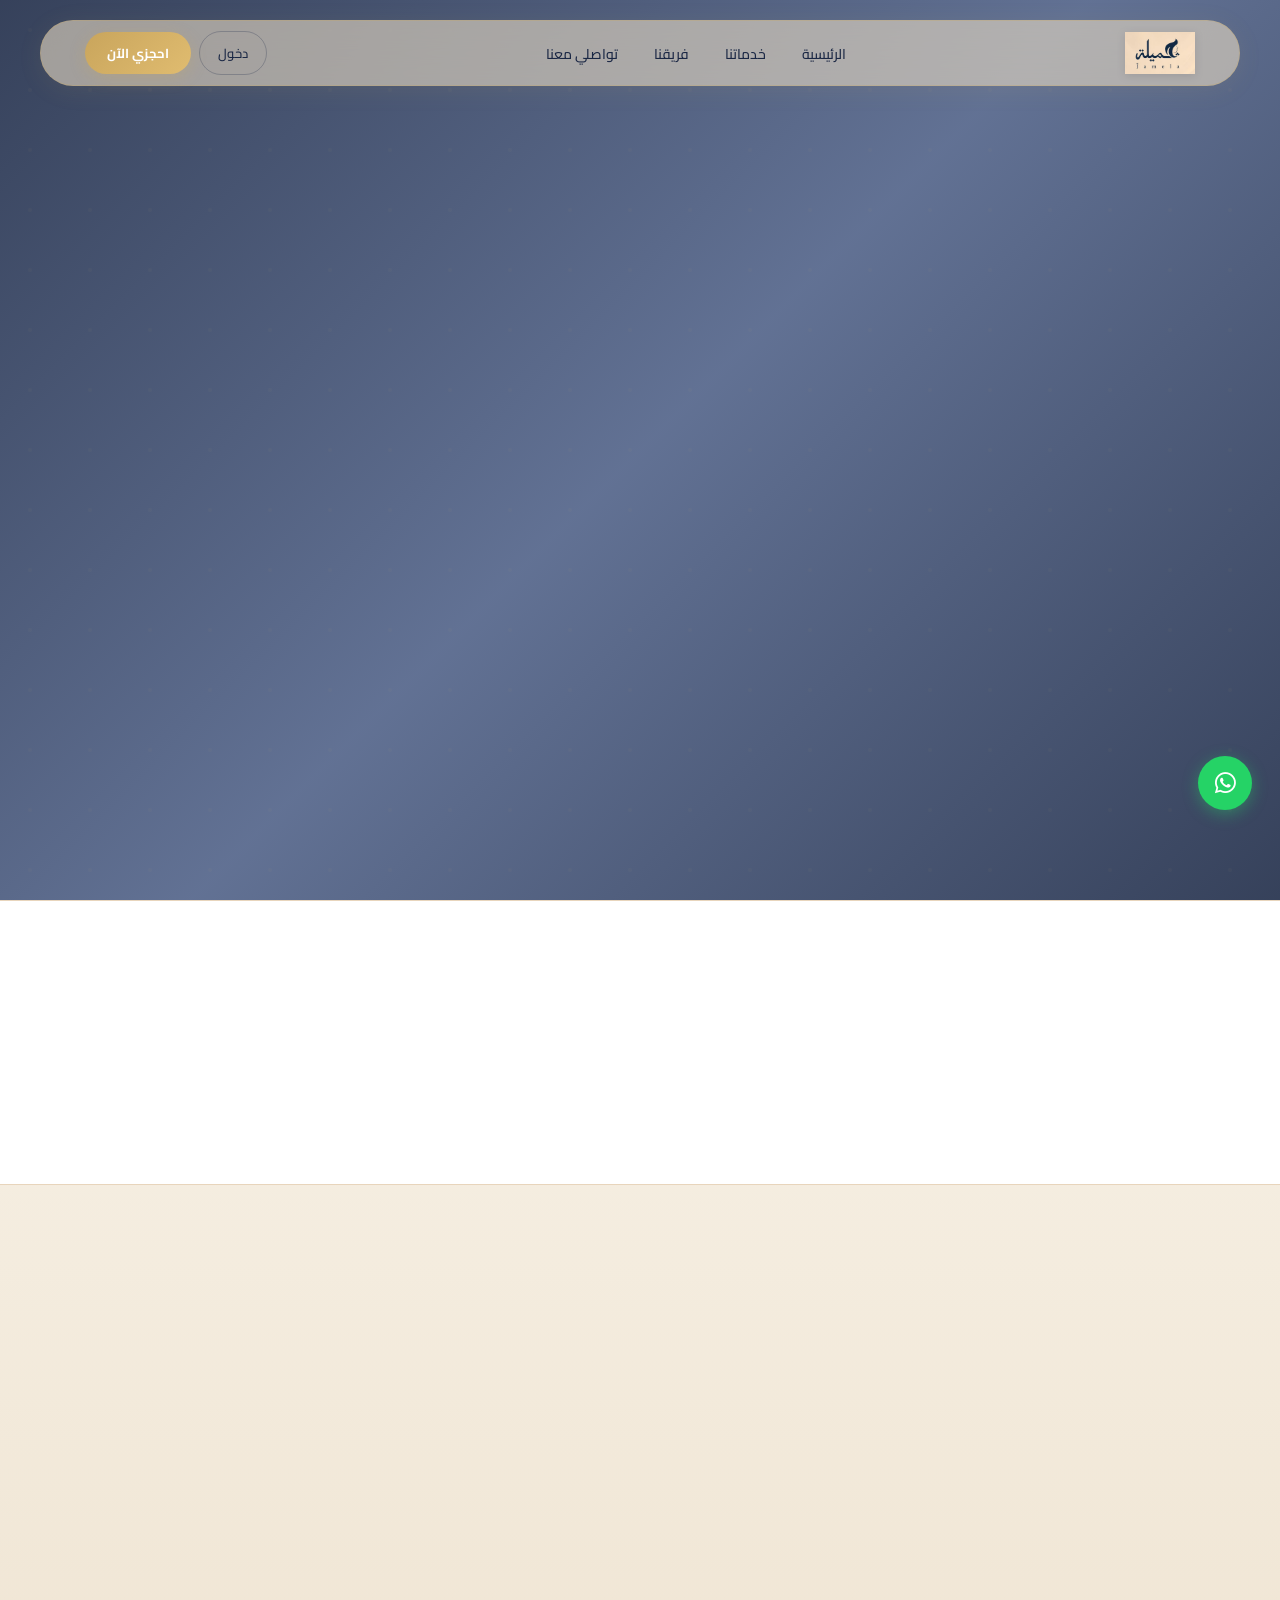
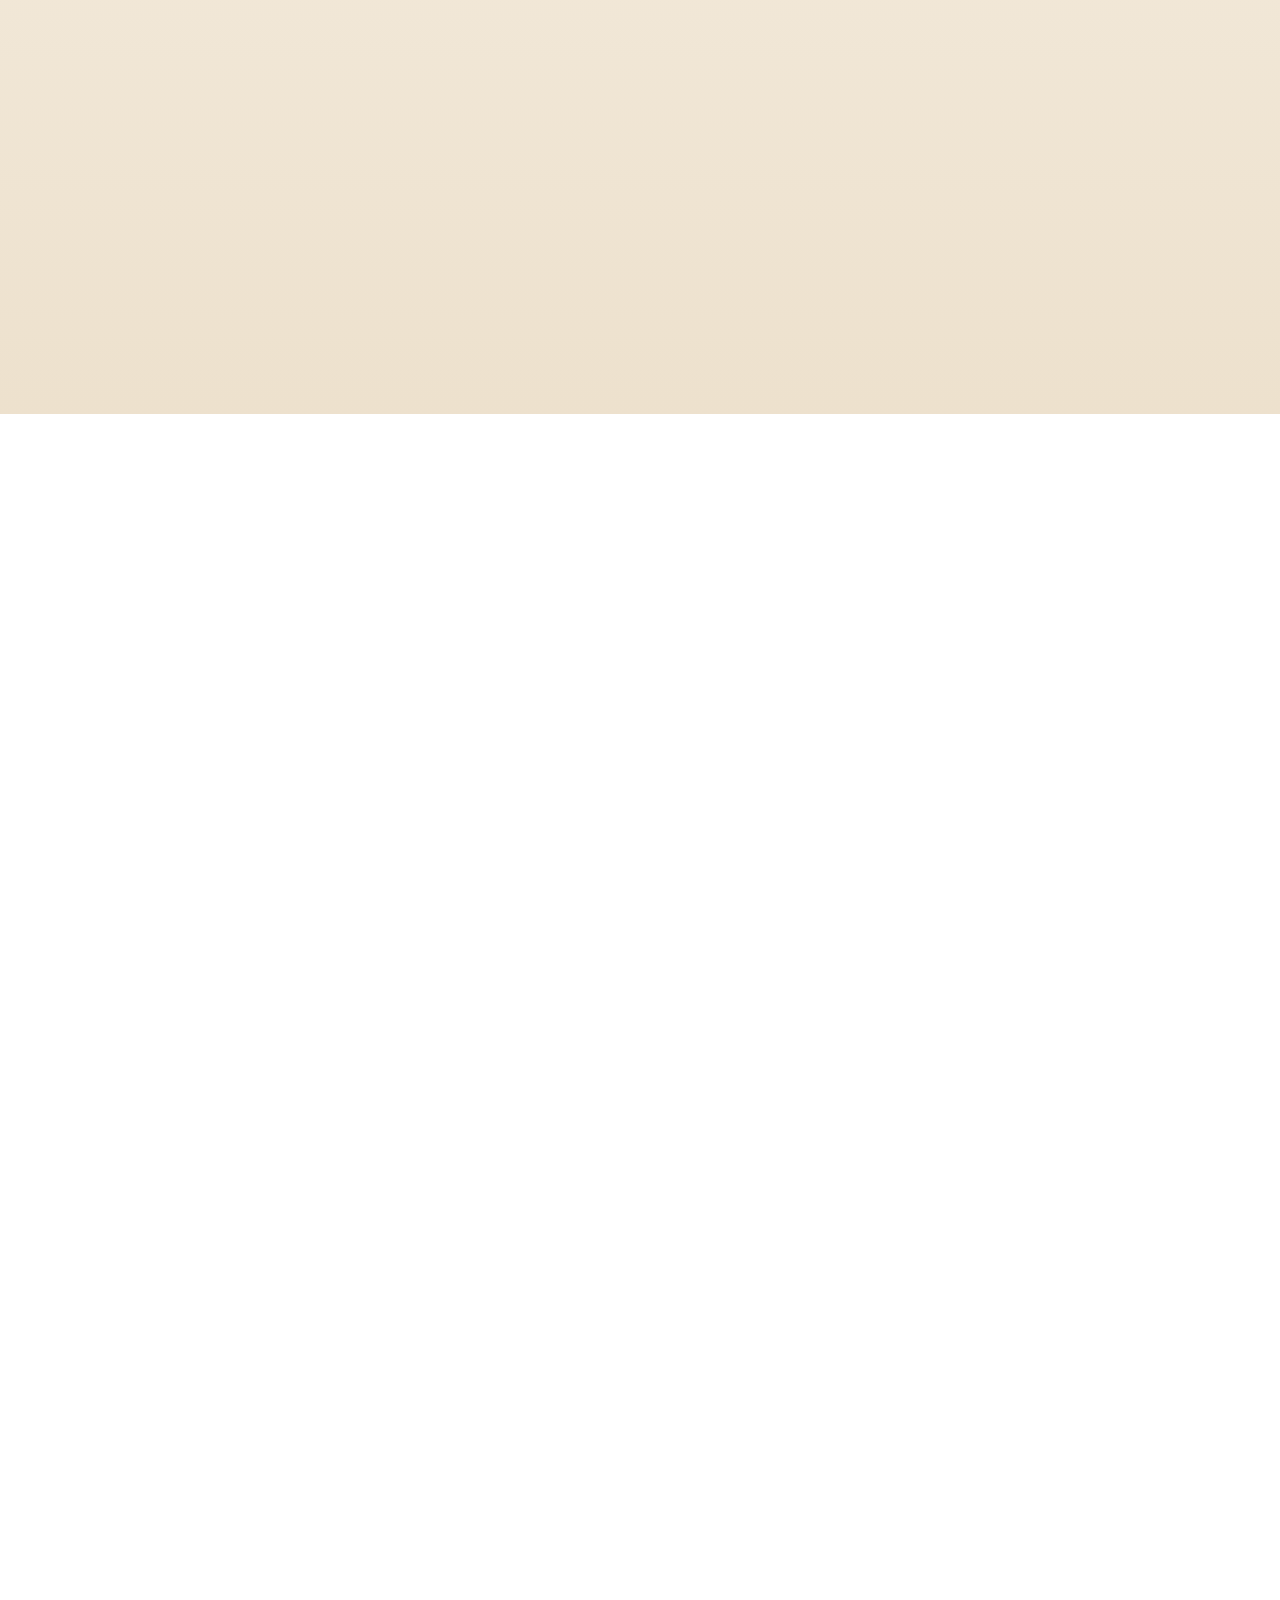
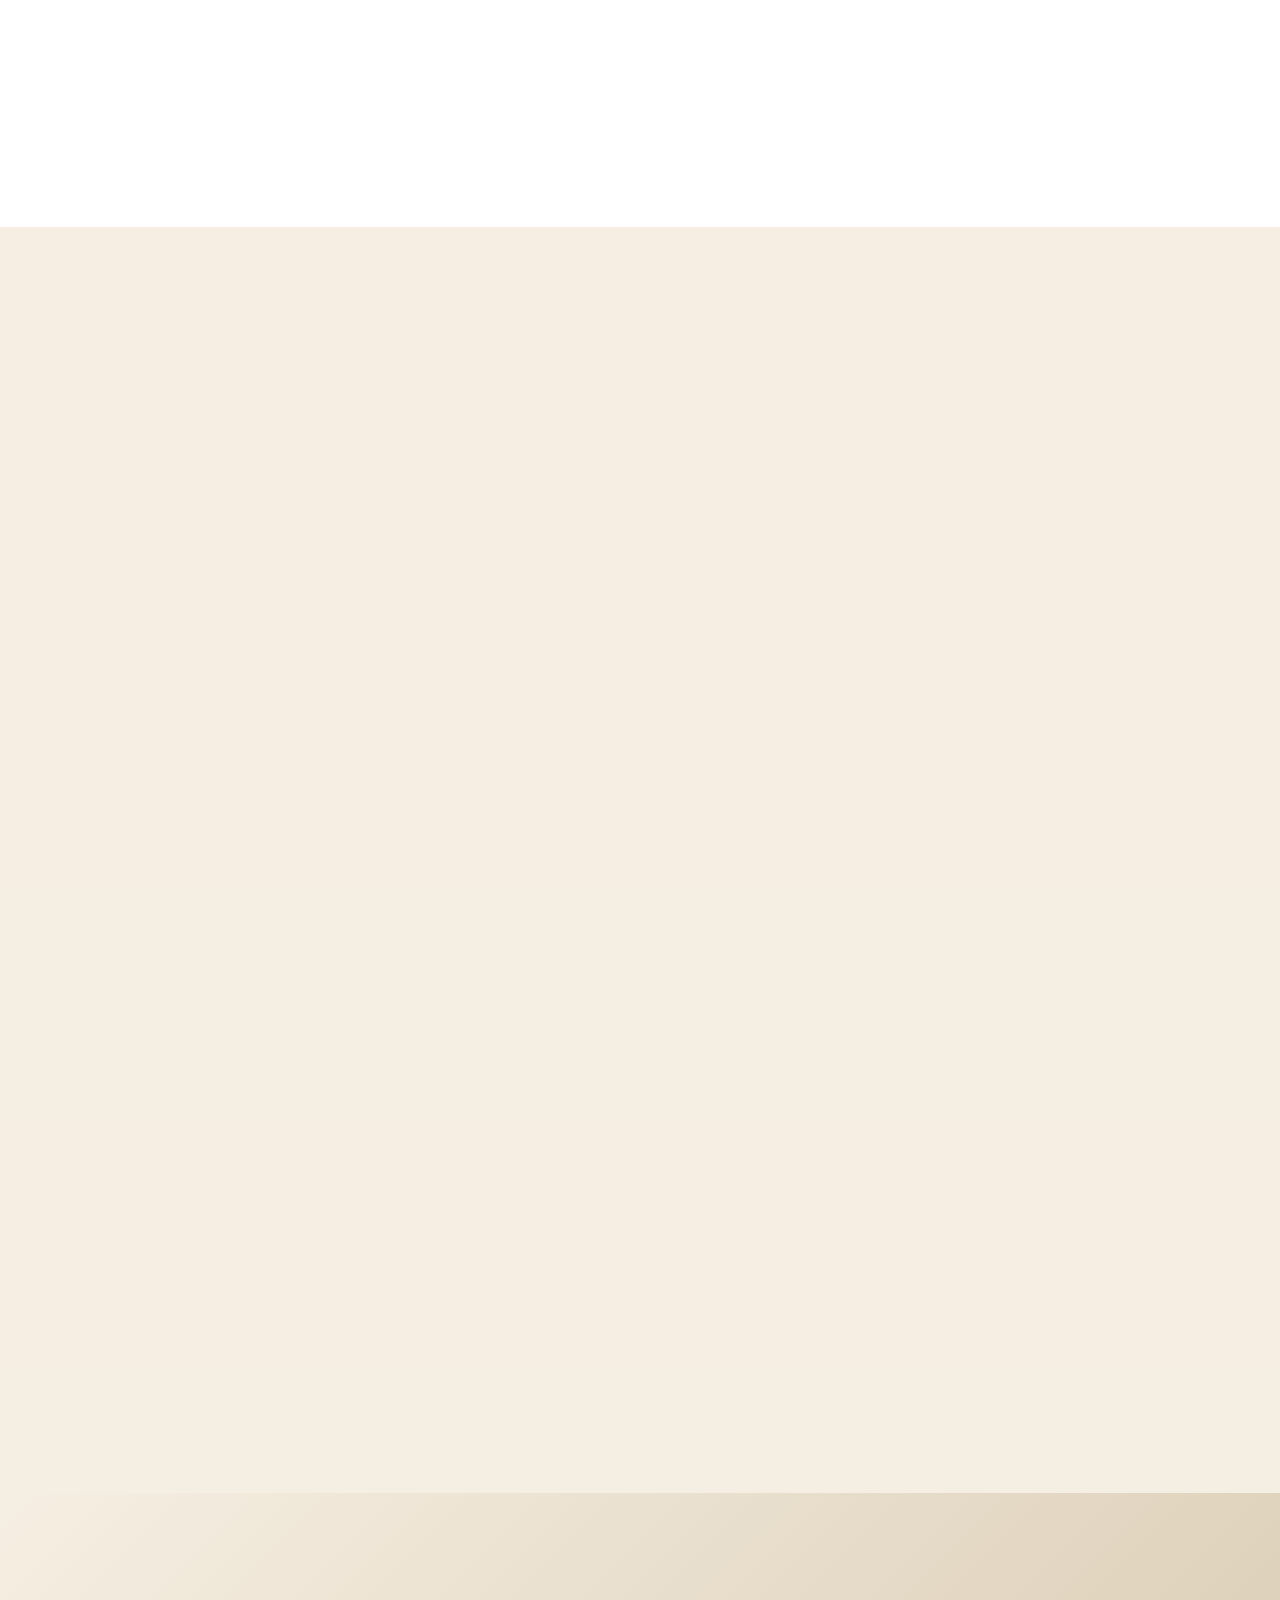
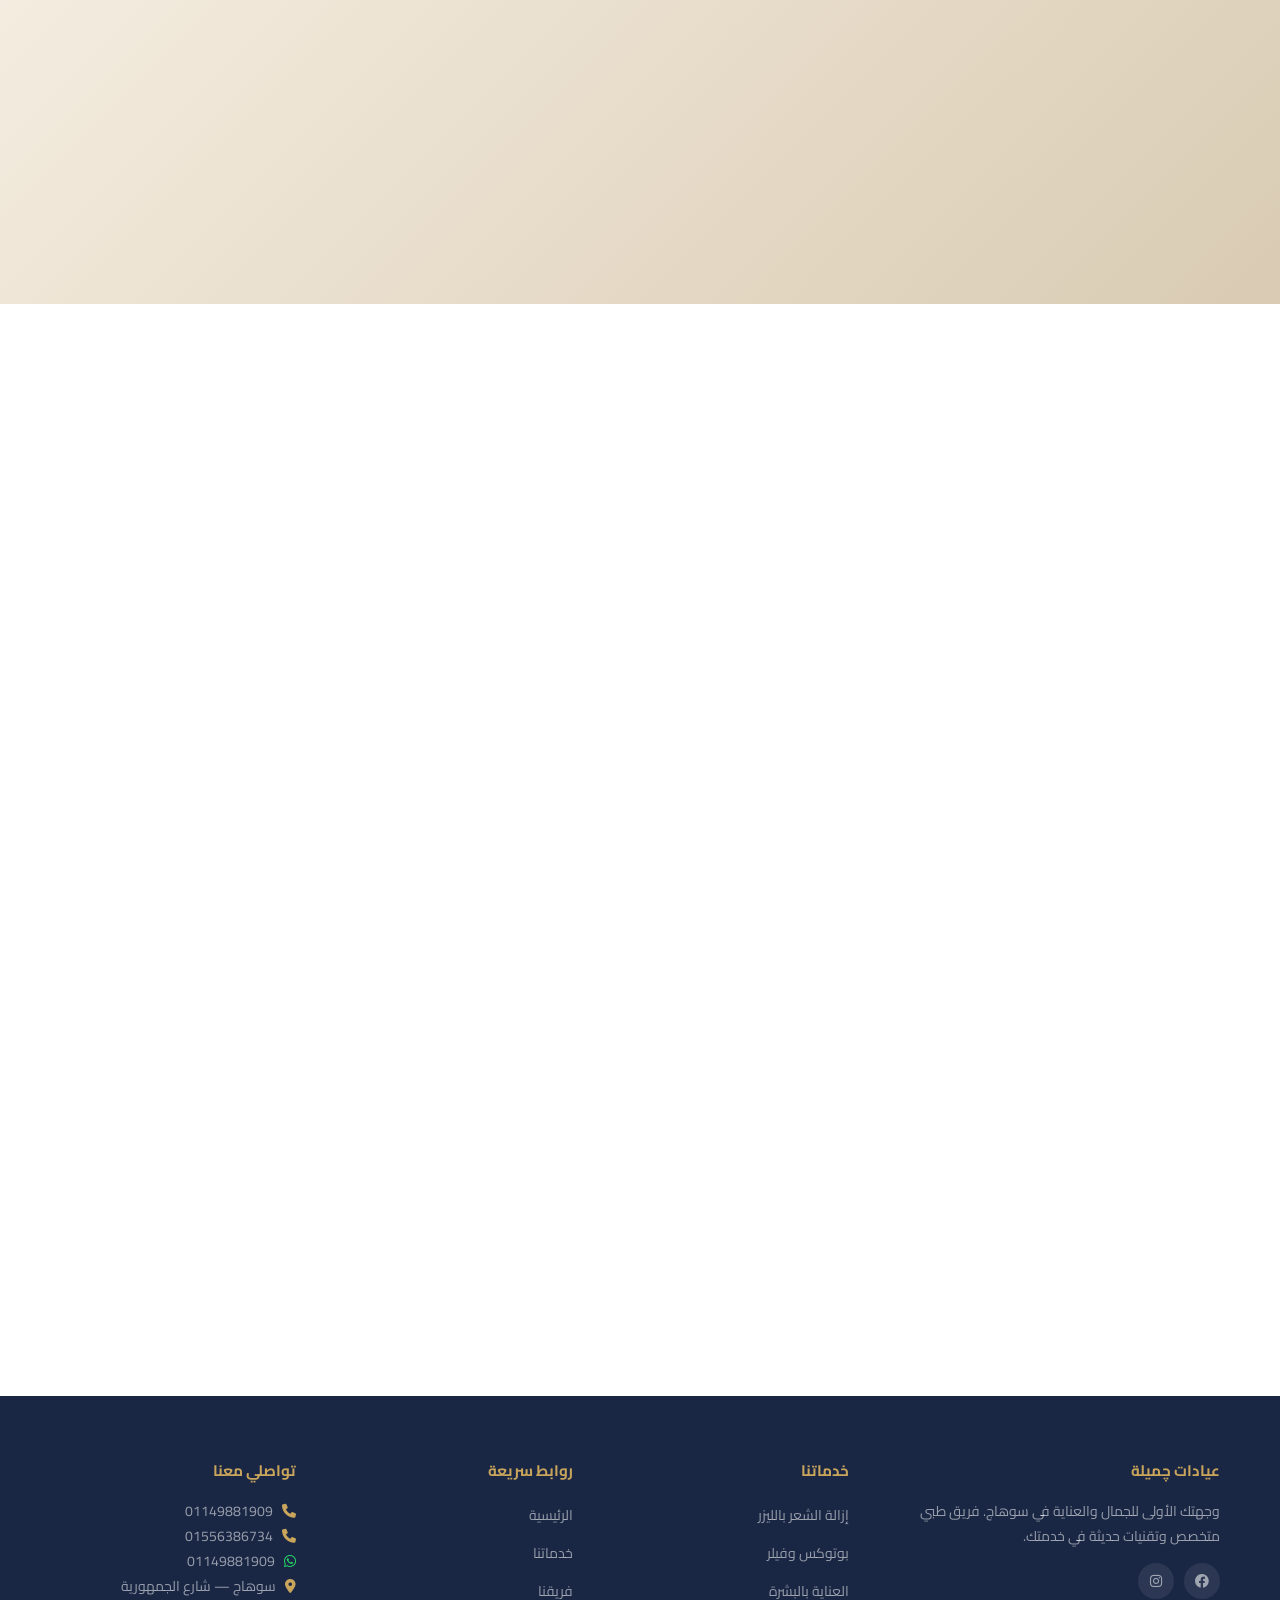
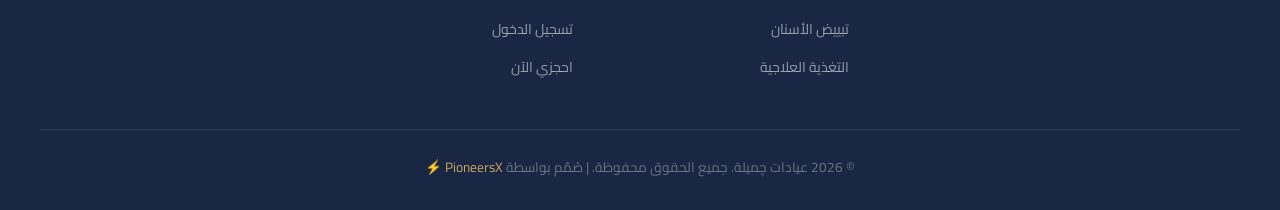
==== commit 04833fe5: "Change flex direction in nav-container to row" ====
--- a/index.html
+++ b/index.html
@@ -43,7 +43,7 @@
     display: flex;
     align-items: center;
     justify-content: space-between;
-    flex-direction: row-reverse;
+    flex-direction: row;
 }
 .nav-logo {
     display: flex;
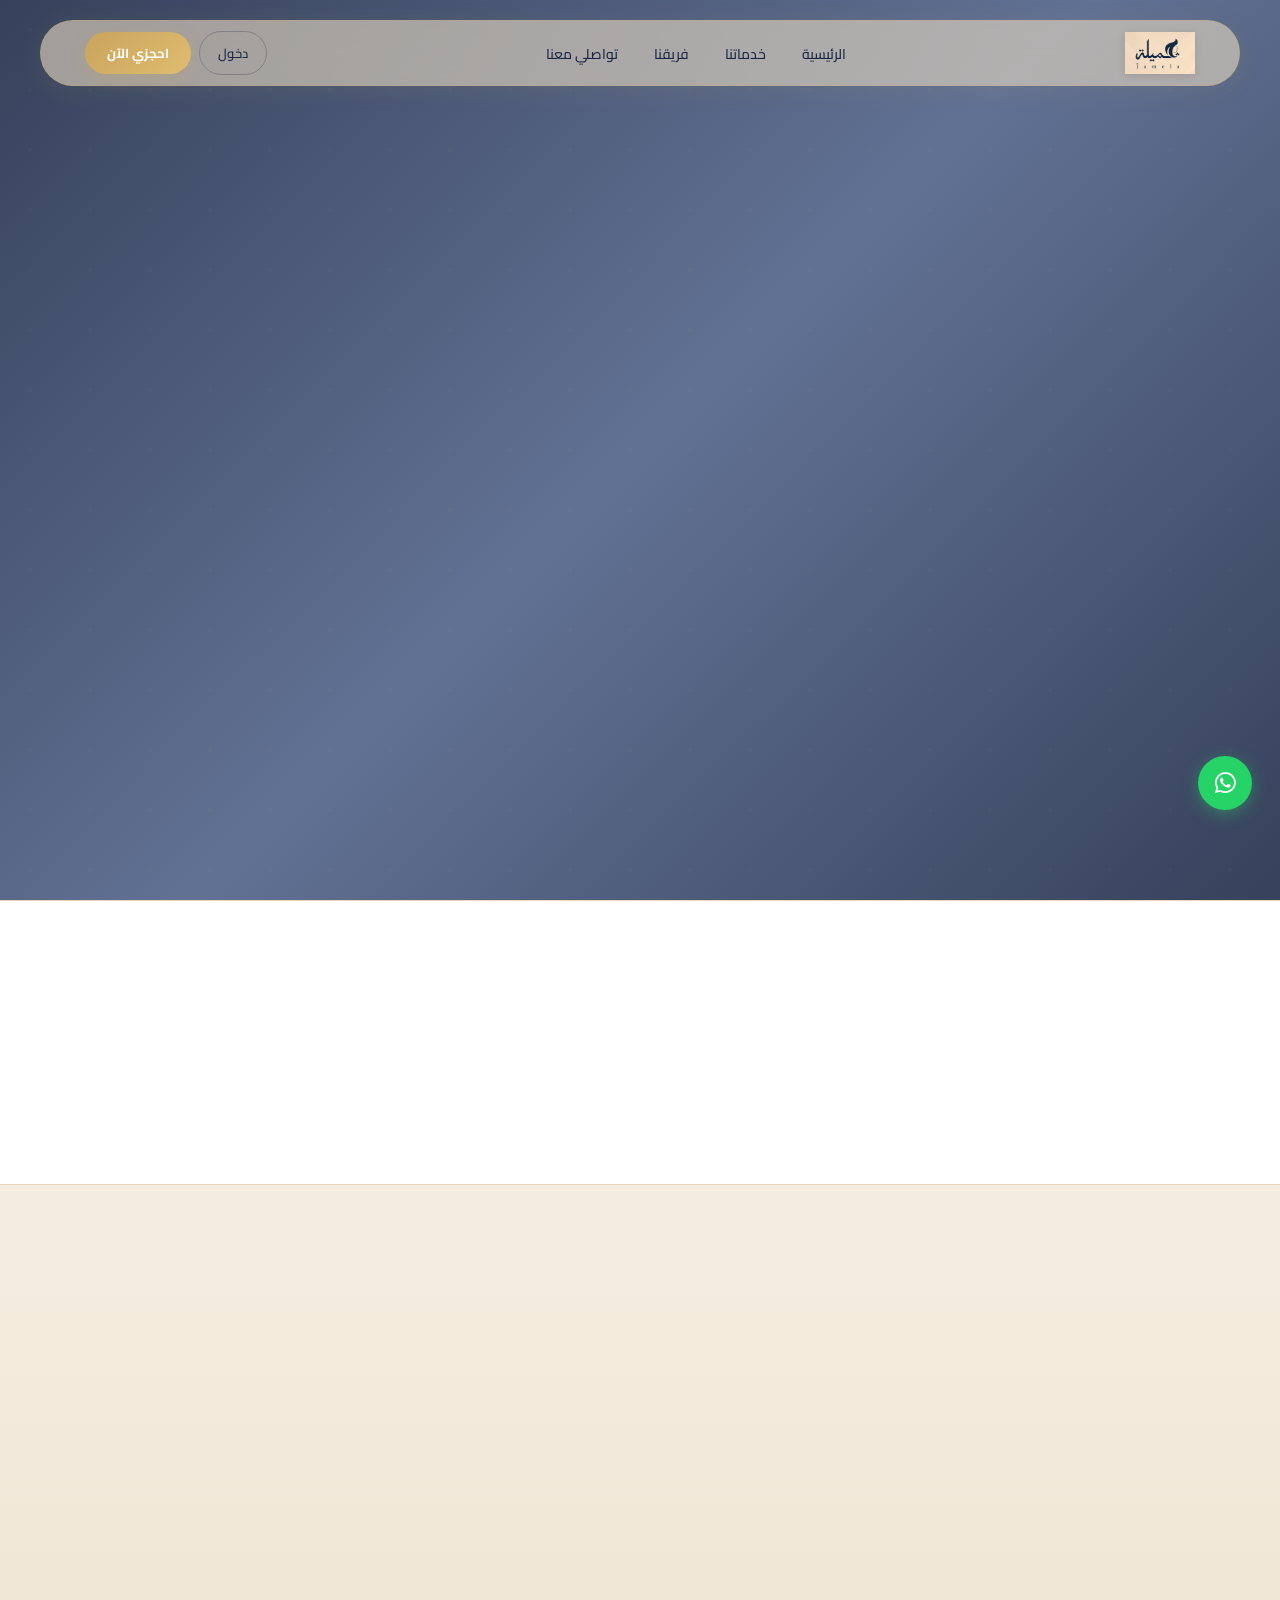
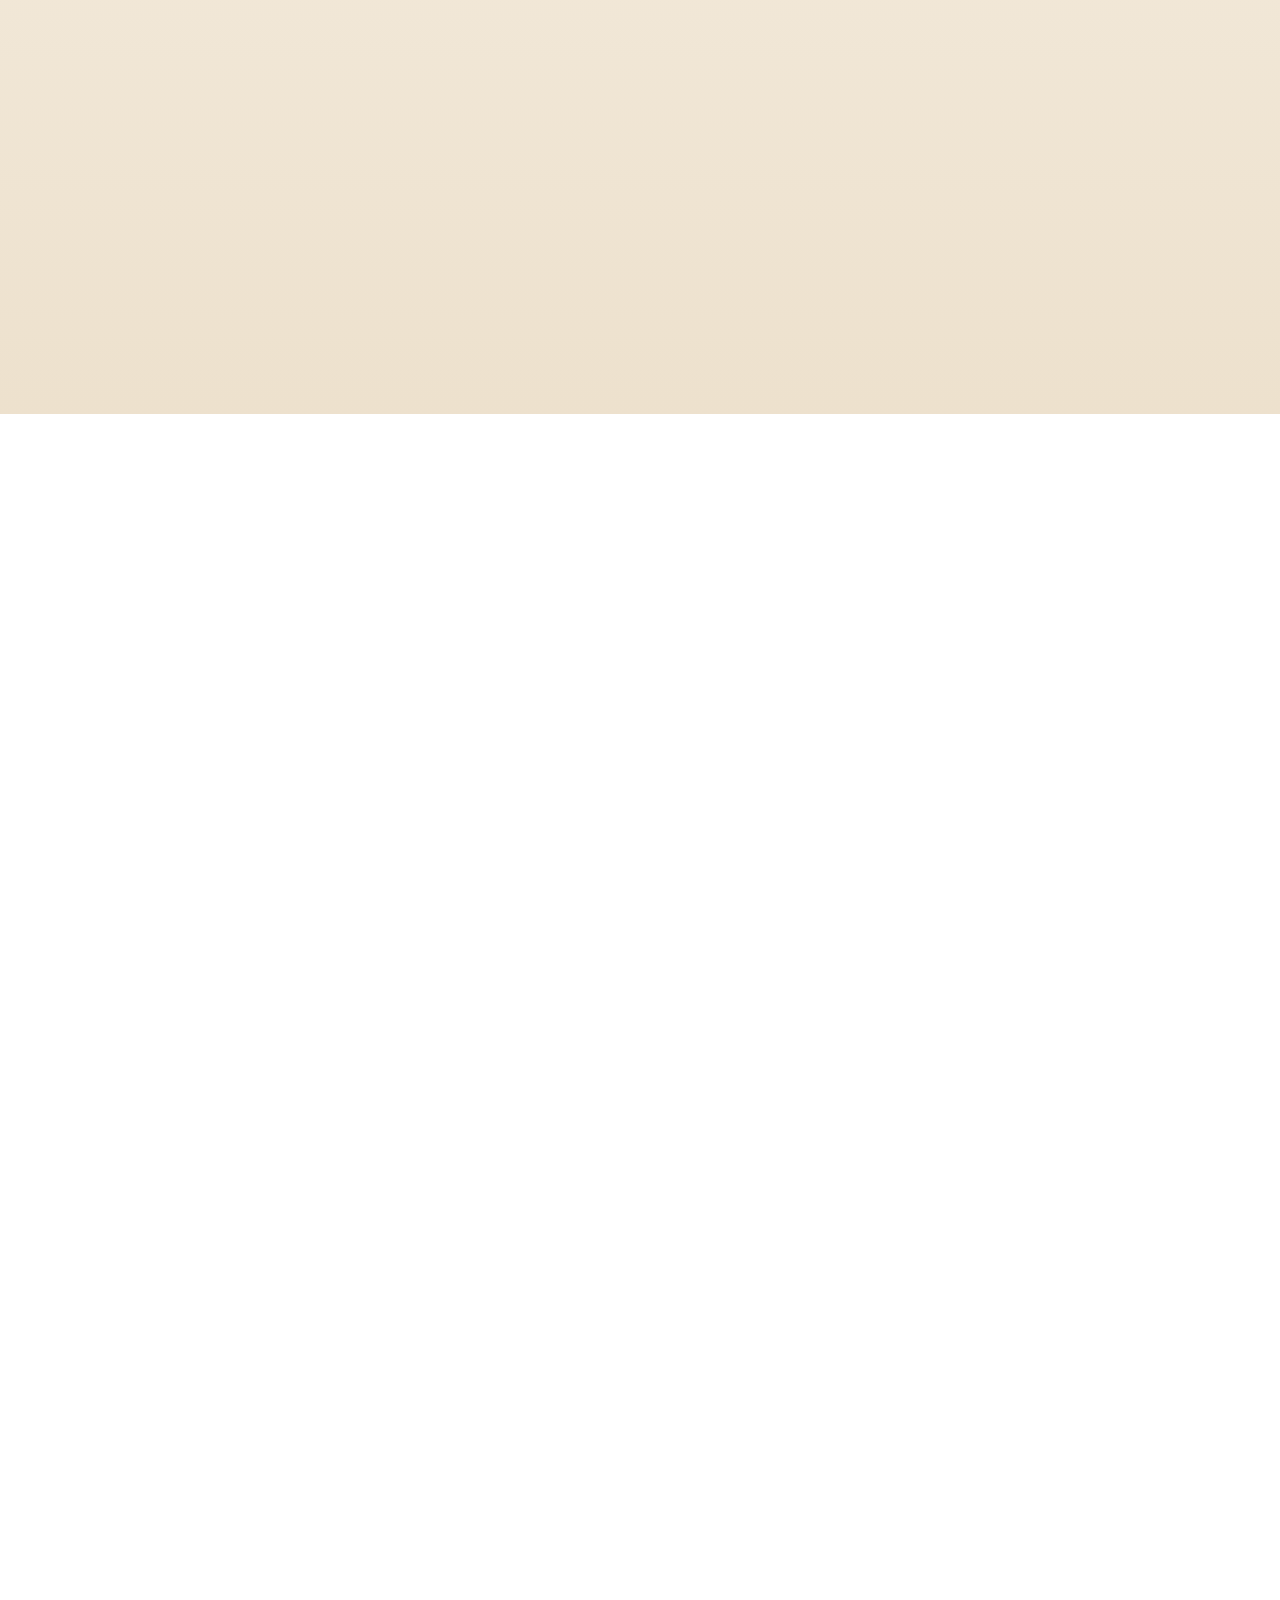
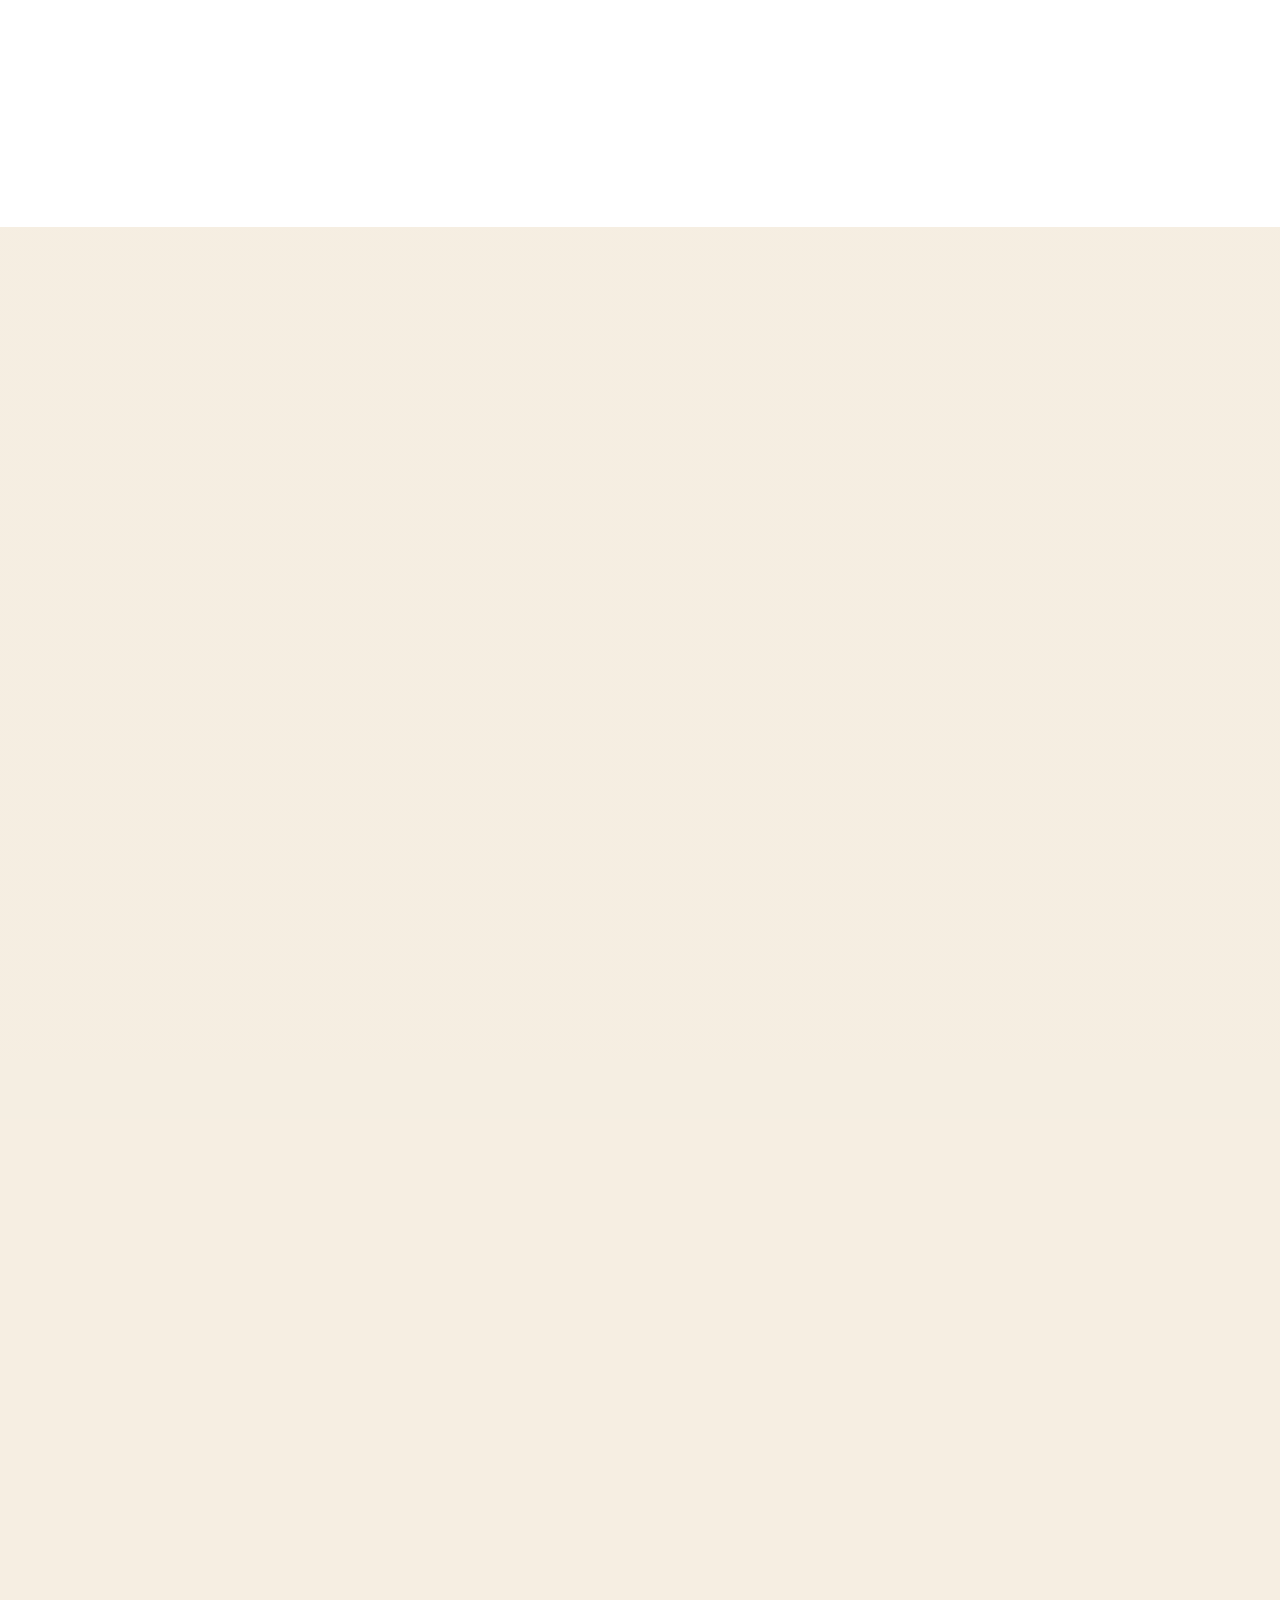
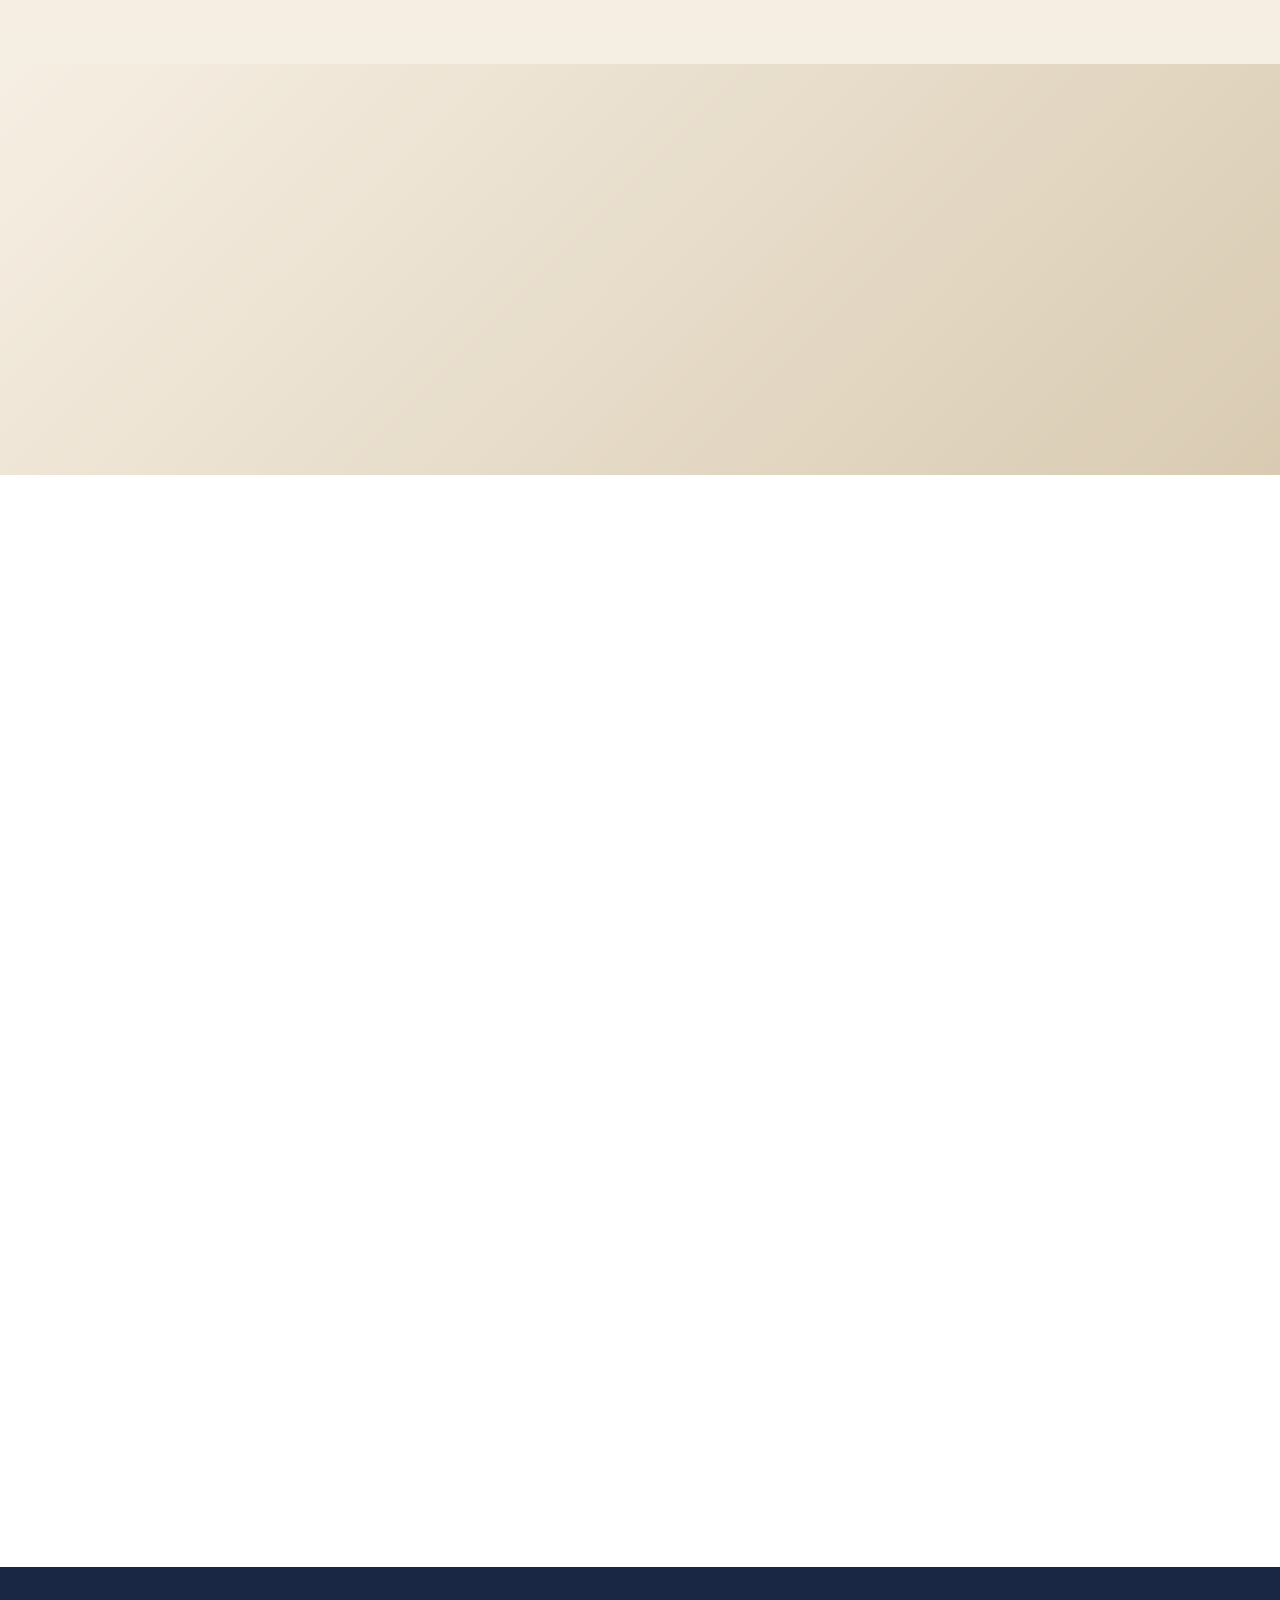
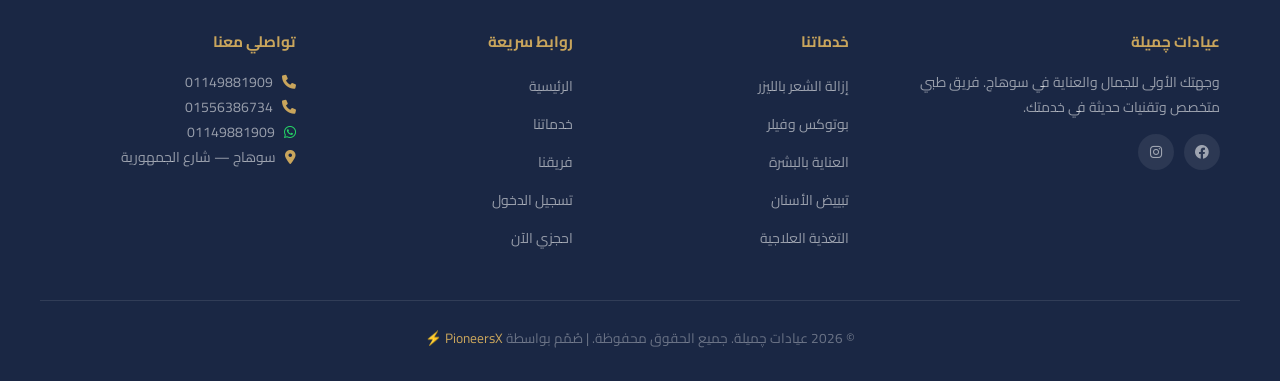
==== commit 31ee661e: "Enhance mobile styles and team card images" ====
--- a/index.html
+++ b/index.html
@@ -112,6 +112,22 @@
 .hamburger { display:none; background:none; border:none; color:#1a2744; font-size:1.4rem; }
 nav.scrolled .hamburger { color:#1a2744; }
 
+/* Team card image */
+.team-card-img {
+    height: 260px;
+    overflow: hidden;
+    border-radius: 16px 16px 0 0;
+    margin: -1px -1px 0 -1px;
+}
+.team-card-img img {
+    width: 100%;
+    height: 100%;
+    object-fit: cover;
+    object-position: top;
+    transition: transform .5s;
+}
+.team-card:hover .team-card-img img { transform: scale(1.04); }
+
 /* sections get photos */
 .section-photo-bg {
     background-size: cover;
@@ -170,20 +186,56 @@
 
 /* mobile */
 @media(max-width:900px) {
-    nav { top:12px; border-radius:20px; padding:10px 18px; width:calc(100% - 32px); }
-    .nav-links { display:none; }
+    nav { top:10px; border-radius:20px; padding:10px 18px; width:calc(100% - 24px); }
+    .nav-links { display:none !important; }
     .nav-links.open {
-        display:flex; flex-direction:column;
-        position:absolute; top:65px; right:0; left:0;
-        background:rgba(255,255,255,0.97);
-        border-radius:16px; padding:16px;
-        box-shadow:0 8px 32px rgba(0,0,0,.1);
-        border:1px solid rgba(201,165,92,0.2);
-        gap:4px;
+        display:flex !important; flex-direction:column;
+        position:absolute; top:62px; right:0; left:0;
+        background:rgba(232,218,196,0.98);
+        border-radius:20px; padding:16px 20px;
+        box-shadow:0 8px 32px rgba(0,0,0,.12);
+        border:1px solid rgba(201,165,92,0.3);
+        gap:4px; z-index:999;
     }
-    .nav-links.open a { color:#1a2744 !important; }
-    .nav-book { display:none; }
+    .nav-links.open li a { color:#1a2744 !important; padding:12px 16px; display:block; border-radius:10px; font-size:15px; }
+    .nav-links.open li a:hover { background:rgba(201,165,92,0.15); }
+    .nav-book { display:none !important; }
+    .nav-login { display:none !important; }
     .hamburger { display:block !important; }
+}
+
+/* Mobile general fixes */
+@media(max-width:768px) {
+    .hero { padding:120px 16px 60px; }
+    .hero h1 { font-size:2.2rem !important; }
+    .hero .tagline { font-size:1.1rem !important; }
+    .hero-description { font-size:.95rem !important; }
+    .hero-buttons { flex-direction:column; align-items:center; gap:10px; }
+    .hero-buttons .btn { width:100%; max-width:280px; justify-content:center; }
+
+    .stats-grid { grid-template-columns:repeat(2,1fr); gap:12px; }
+    .stat-number { font-size:2rem; }
+
+    .medical-grid { grid-template-columns:1fr; }
+    .services-grid { grid-template-columns:1fr; }
+    .team-grid { grid-template-columns:1fr; }
+    .testimonials-grid { grid-template-columns:1fr; }
+
+    .section { padding:60px 0; }
+    .section-title { font-size:1.8rem; }
+    .container { padding:0 16px; }
+
+    .contact-container { grid-template-columns:1fr; gap:24px; }
+
+    .footer-content { grid-template-columns:1fr 1fr; gap:24px; }
+    .footer-bottom { font-size:.75rem; }
+
+    .team-card-img { height:220px; }
+}
+
+@media(max-width:480px) {
+    .footer-content { grid-template-columns:1fr; }
+    .stats-grid { grid-template-columns:repeat(2,1fr); }
 }
     </style>
 </head>
@@ -209,7 +261,7 @@
                 <a href="./dashboard/index.html" class="nav-login">دخول</a>
                 <a href="./dashboard/register.html" class="nav-book">احجزي الآن</a>
             </div>
-            <button class="hamburger" id="hamburger" style="display:none"><i class="fas fa-bars"></i></button>
+            <button class="hamburger" id="hamburger"><i class="fas fa-bars"></i></button>
         </div>
     </nav>
 
@@ -245,7 +297,7 @@
                 <div class="stat-item fade-in"><div class="stat-number">+5000</div><div class="stat-label">عميلة سعيدة</div></div>
                 <div class="stat-item fade-in"><div class="stat-number">8+</div><div class="stat-label">سنوات خبرة</div></div>
                 <div class="stat-item fade-in"><div class="stat-number">15+</div><div class="stat-label">خدمة متخصصة</div></div>
-                <div class="stat-item fade-in"><div class="stat-number">3</div><div class="stat-label">أطباء متخصصون</div></div>
+                <div class="stat-item fade-in"><div class="stat-number">+3</div><div class="stat-label">أطباء متخصصون</div></div>
             </div>
         </div>
     </section>
@@ -345,19 +397,31 @@
             </div>
             <div class="team-grid">
                 <div class="team-card fade-in">
-                    <div class="team-avatar">أ.ع</div>
+                    <div class="team-card-img">
+                        <img src="dromnia.png" alt="د. أمنية عبدالله"
+                             onerror="this.parentElement.innerHTML='<div class=team-avatar>أ.ع</div>'"
+                             style="width:100%;height:100%;object-fit:cover;object-position:top">
+                    </div>
                     <h3 class="team-name">د. أمنية عبدالله</h3>
                     <p class="team-role">استشارية الجلدية والتجميل</p>
                     <p class="team-bio">متخصصة في العناية بالبشرة والعلاجات التجميلية، عضو الجمعية المصرية للأمراض الجلدية</p>
                 </div>
                 <div class="team-card fade-in">
-                    <div class="team-avatar">ف.س</div>
+                    <div class="team-card-img">
+                        <img src="drfarida.png" alt="د. فريدة سامي"
+                             onerror="this.parentElement.innerHTML='<div class=team-avatar>ف.س</div>'"
+                             style="width:100%;height:100%;object-fit:cover;object-position:top">
+                    </div>
                     <h3 class="team-name">د. فريدة سامي</h3>
                     <p class="team-role">استشارية التغذية العلاجية</p>
                     <p class="team-bio">متخصصة في التغذية العلاجية وإدارة الوزن، شريكة Eva Pharma في سوهاج</p>
                 </div>
                 <div class="team-card fade-in">
-                    <div class="team-avatar">ر.م</div>
+                    <div class="team-card-img">
+                        <img src="drrehab.png" alt="د. رحاب محبوب الله"
+                             onerror="this.parentElement.innerHTML='<div class=team-avatar>ر.م</div>'"
+                             style="width:100%;height:100%;object-fit:cover;object-position:top">
+                    </div>
                     <h3 class="team-name">د. رحاب محبوب الله</h3>
                     <p class="team-role">استشارية الجلدية والليزر</p>
                     <p class="team-bio">متخصصة في أمراض الجلد والليزر التجميلي، شريكة Lixora في سوهاج</p>
